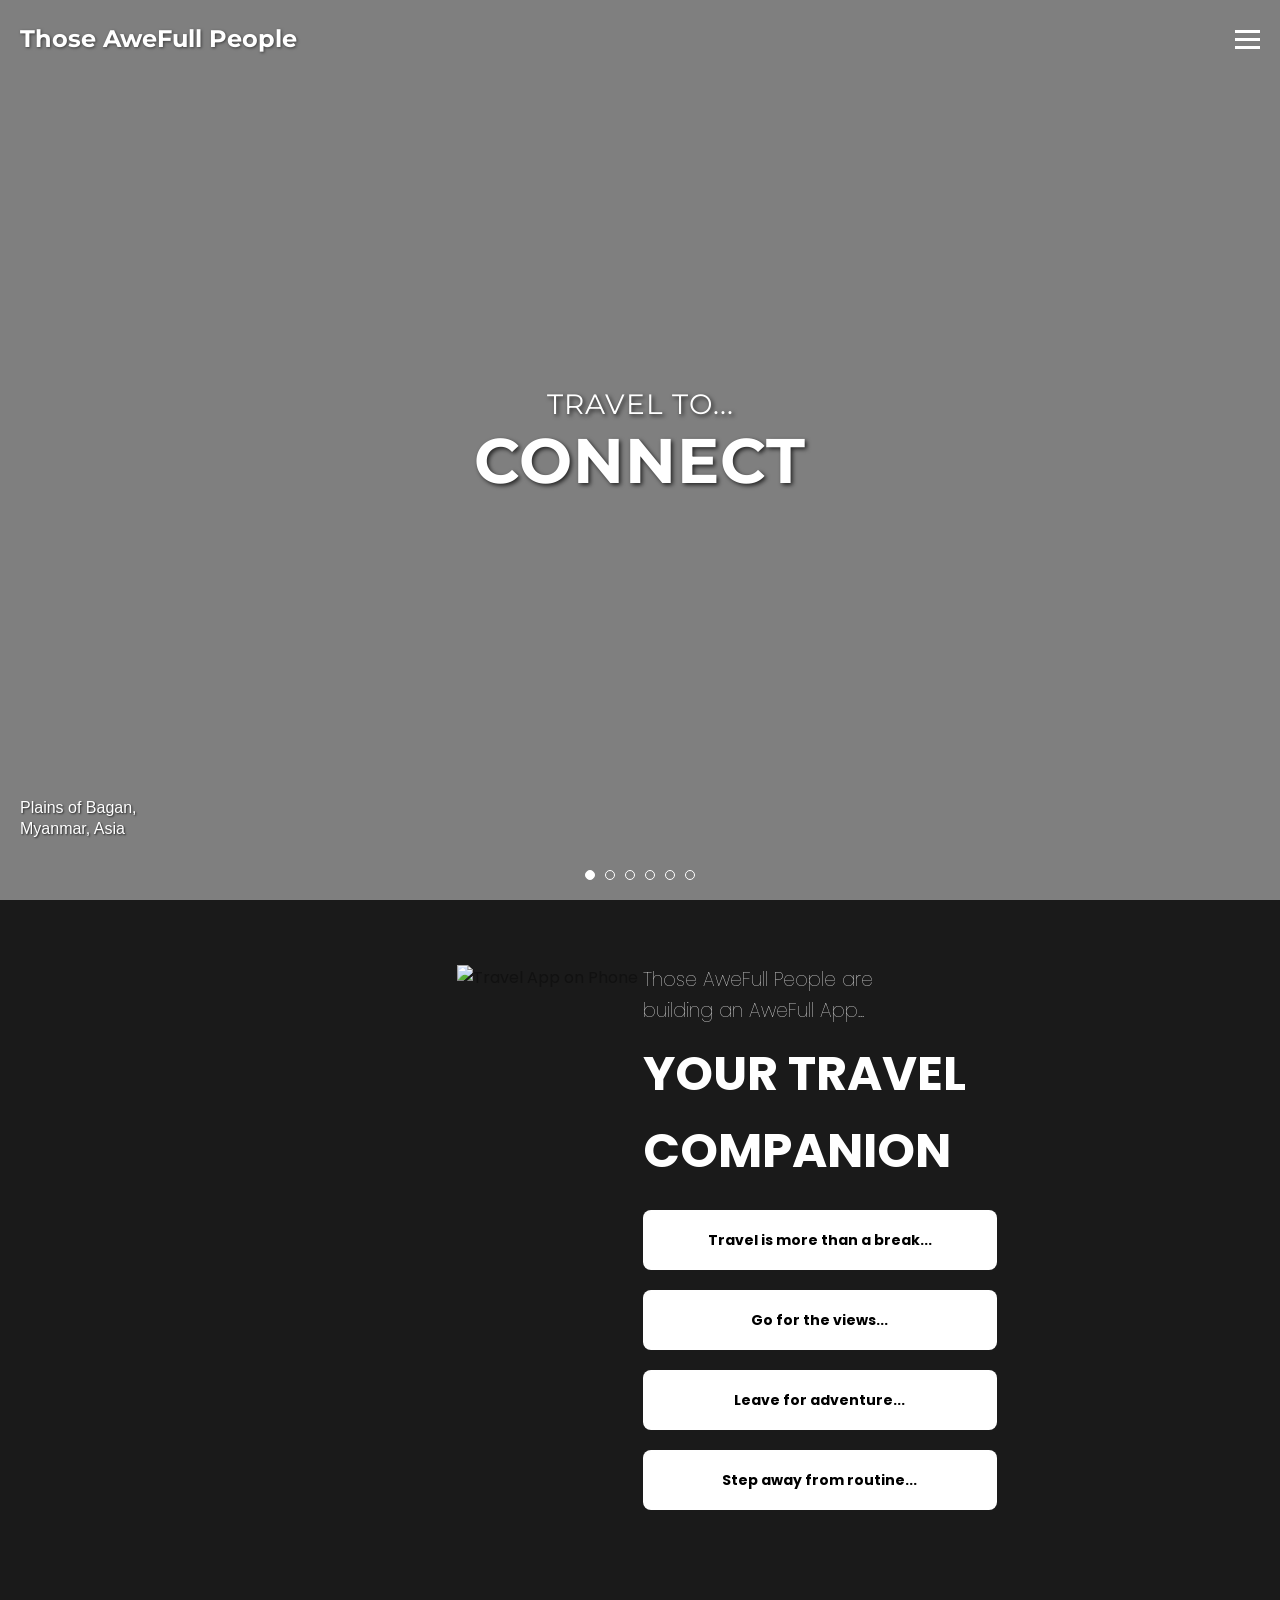
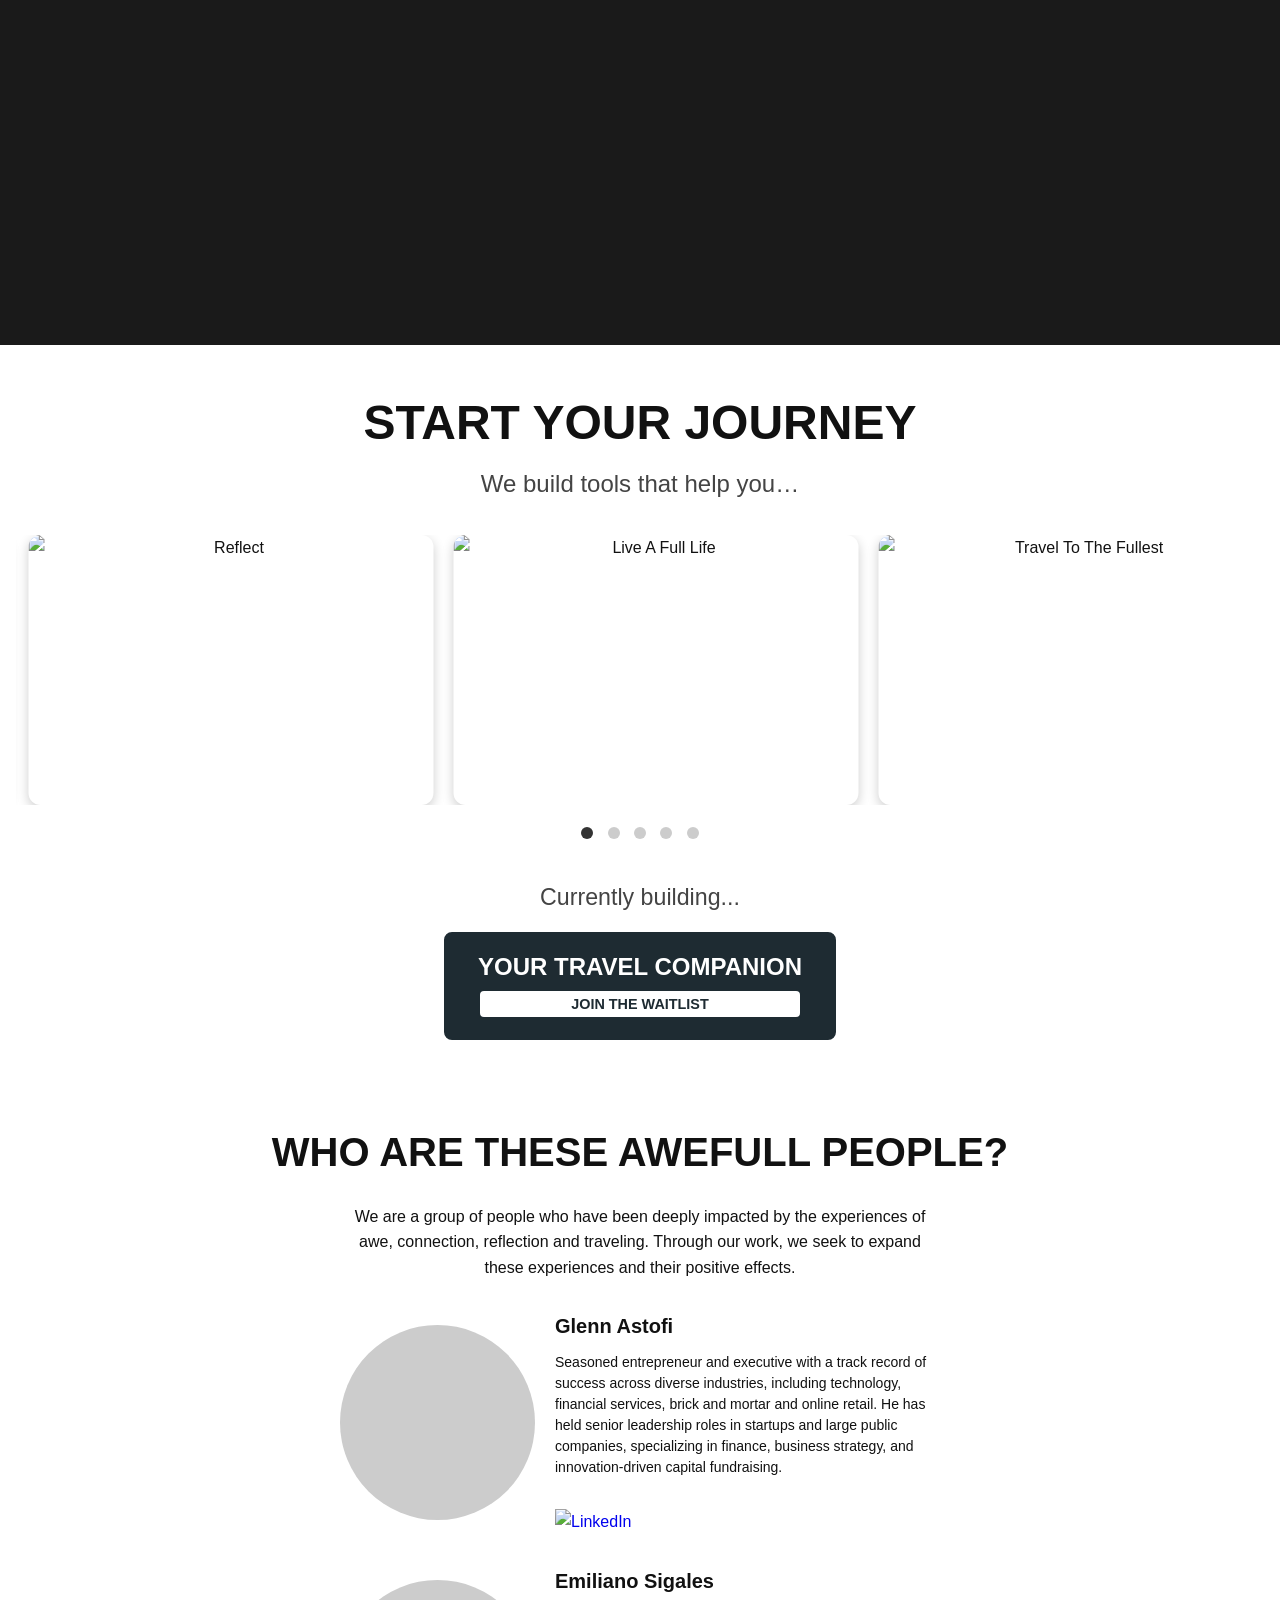
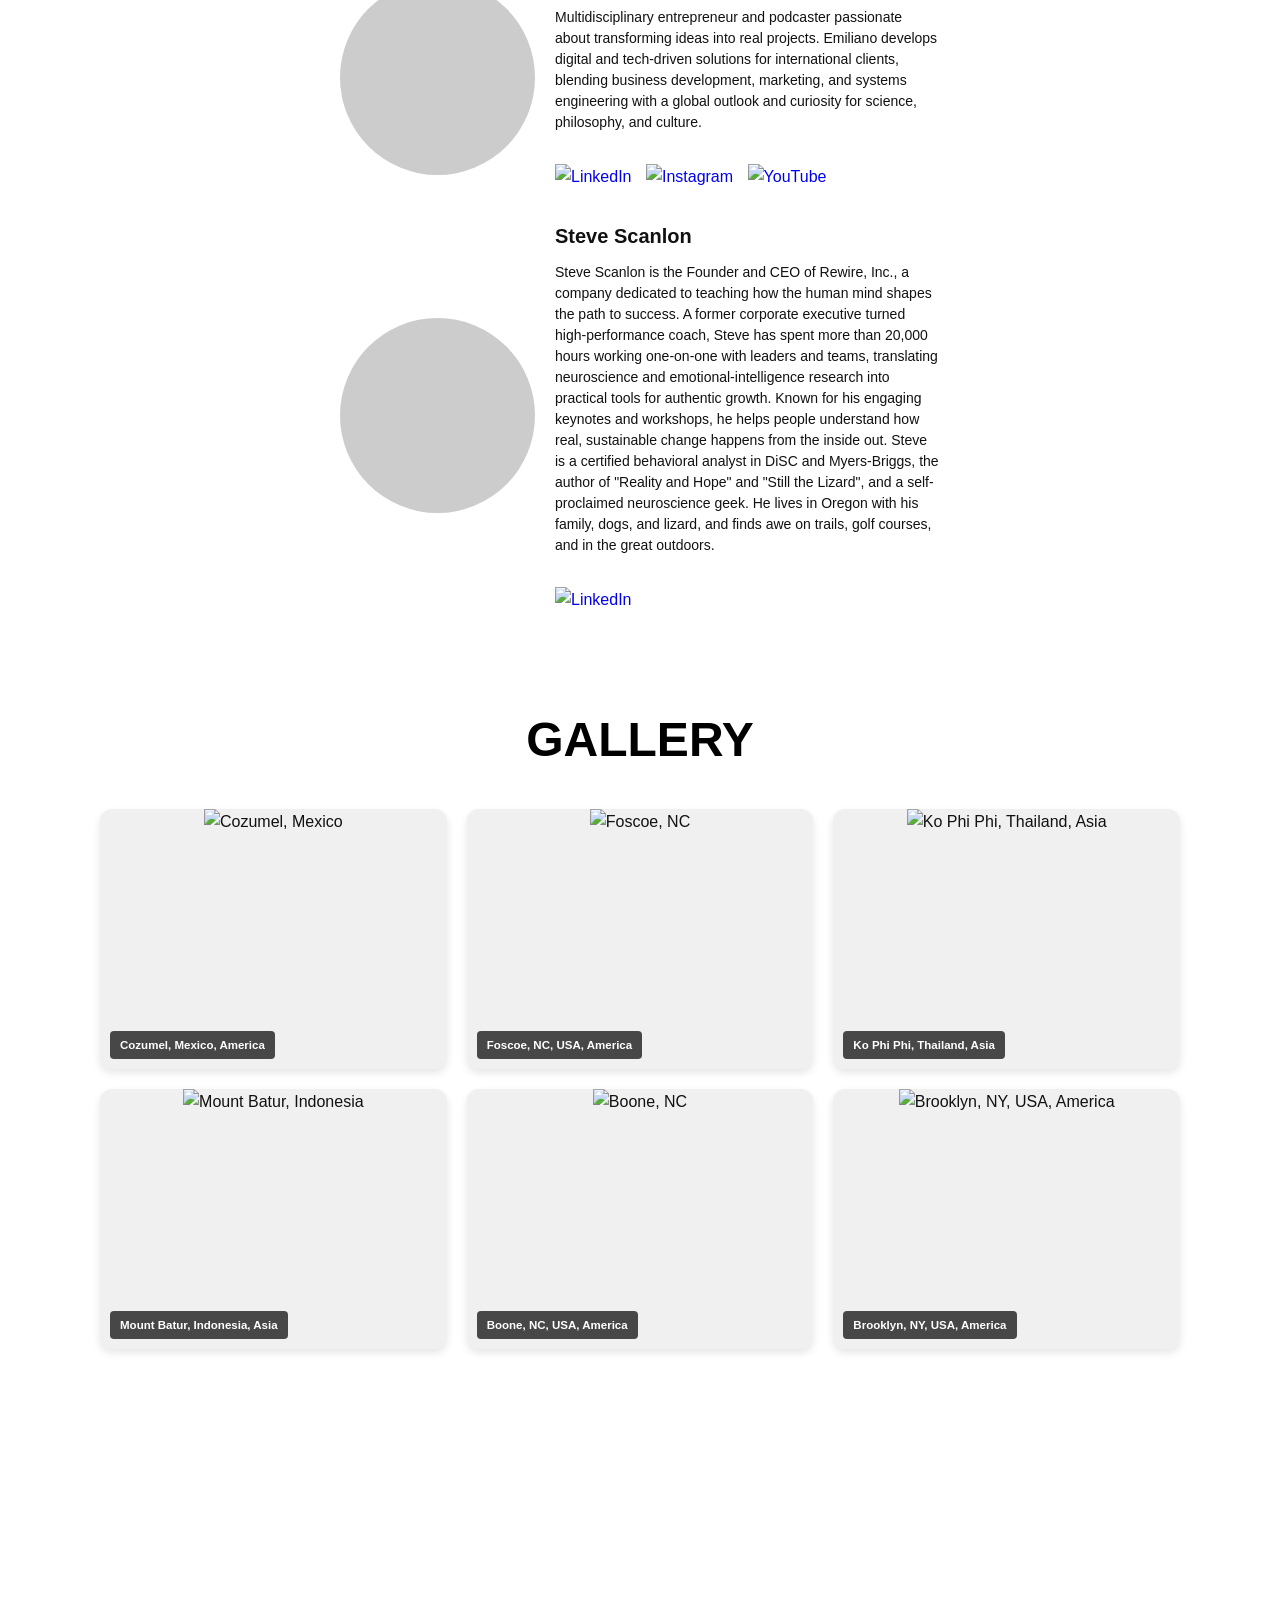
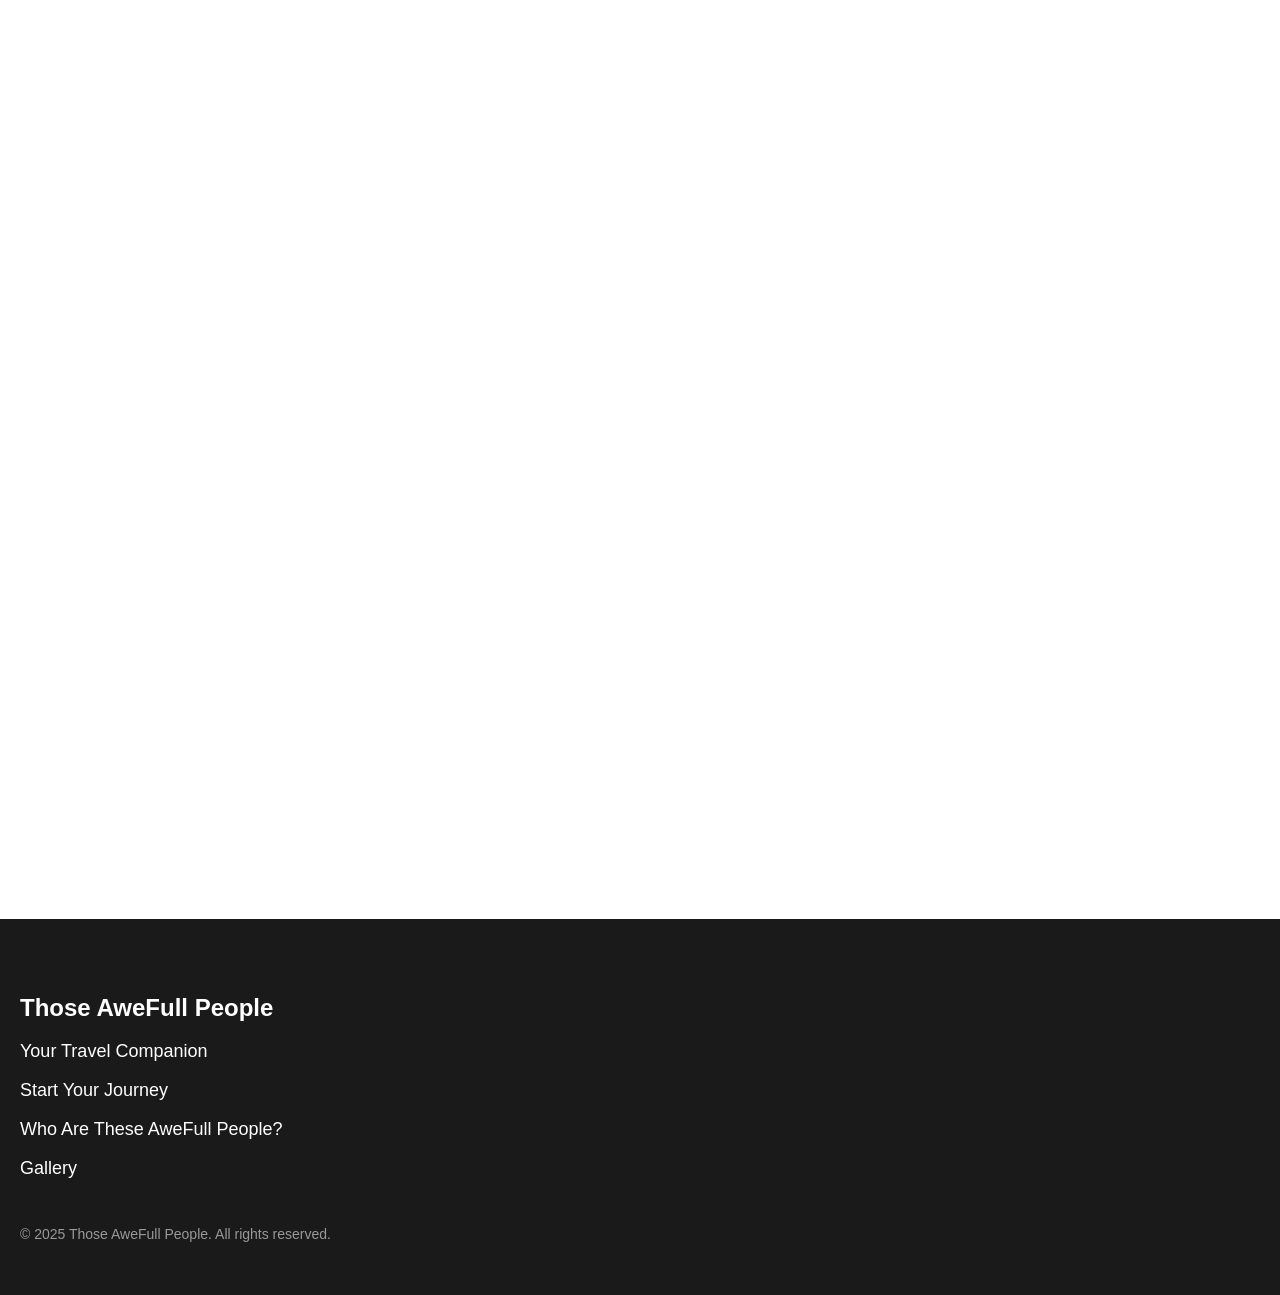
==== index.html @ 40f99c54 "Update index.html" ====
<!DOCTYPE html>
<html lang="en">
<head>
    <meta charset="UTF-8">
    <meta name="viewport" content="width=device-width, initial-scale=1.0">
    <title>Those AweFull People</title>
    <link href="https://fonts.googleapis.com/css2?family=Montserrat:wght@400;600;700&display=swap" rel="stylesheet">
    <link href="https://fonts.googleapis.com/css2?family=Poppins:wght@400;700&display=swap" rel="stylesheet">
    <style>
        /* ===== GENERAL STYLES ===== */
        * {
            margin: 0;
            padding: 0;
            box-sizing: border-box;
        }
        body {
            font-family: 'Montserrat', sans-serif;
            color: #333;
            line-height: 1.6;
        }
        /* Smooth scrolling for navigation */
        html {
            scroll-behavior: smooth;
        }
        /* ===== HEADER SECTION STYLES ===== */
        .hero-section {
            position: relative;
            height: 100vh;
            color: white;
            overflow: hidden;
            z-index: 0;
        }
        .hero-section::before {
            content: '';
            position: absolute;
            top: 0;
            left: 0;
            width: 100%;
            height: 100%;
            background: rgba(0, 0, 0, 0.5);
            z-index: 0;
        }
        .slider {
            position: absolute;
            top: 0;
            left: 0;
            width: 600%; /* 6 images */
            height: 100%;
            display: flex;
            transition: transform 0.5s ease; /* Reduced transition time for better swipe feel */
            z-index: -1;
        }
        .slide {
            width: 16.666%; /* Each image takes 1/6 of the slider width */
            height: 100%;
            background-size: cover;
            background-position: center;
        }
        /* Navigation Bar */
        .navbar {
            display: flex;
            justify-content: space-between;
            align-items: center;
            padding: 20px;
            position: relative;
            z-index: 1;
        }
        .logo {
            font-size: 1.5rem;
            font-weight: 700;
            text-shadow: 1px 1px 3px rgba(0, 0, 0, 0.5);
            font-family: 'Montserrat', sans-serif;
        }
        .hamburger {
            cursor: pointer;
            display: flex;
            flex-direction: column;
            gap: 5px;
        }
        .hamburger span {
            width: 25px;
            height: 3px;
            background-color: white;
            transition: all 0.3s ease;
        }
        .hamburger.active span:nth-child(1) {
            transform: translateY(8px) rotate(45deg);
        }
        .hamburger.active span:nth-child(2) {
            opacity: 0;
        }
        .hamburger.active span:nth-child(3) {
            transform: translateY(-8px) rotate(-45deg);
        }
        /* Mobile Menu */
        .mobile-menu {
            position: fixed;
            top: 0;
            right: -100%;
            width: 70%;
            height: 100vh;
            background-color: rgba(26, 26, 26, 0.95);
            backdrop-filter: blur(10px);
            z-index: 100;
            transition: right 0.3s ease;
            padding: 80px 20px 20px;
        }
        /* Desktop Menu */
        @media (min-width: 769px) {
            .mobile-menu {
                width: 30%;
            }
        }
        .mobile-menu.active {
            right: 0;
        }
        .mobile-menu a {
            display: block;
            color: white;
            text-decoration: none;
            font-size: 1.2rem;
            padding: 15px 0;
            border-bottom: 1px solid rgba(255, 255, 255, 0.1);
        }
        .mobile-menu a.brand {
            font-size: 1.5rem;
            font-weight: 700;
            margin-top: 20px;
            border-bottom: none;
        }
        /* Close Button */
        .close-menu {
            position: absolute;
            top: 20px;
            right: 20px;
            color: white;
            font-size: 2rem;
            cursor: pointer;
            width: 30px;
            height: 30px;
            display: flex;
            align-items: center;
            justify-content: center;
        }
        /* Hero Content */
        .hero-content {
            position: absolute;
            top: 45%; /* Moved up from 50% */
            left: 50%;
            transform: translate(-50%, -50%);
            text-align: center;
            z-index: 1;
            width: 100%;
        }
        .hero-content h1 {
            font-size: 1.76rem; /* Reduced by 20% from 2.2rem */
            font-weight: 400; /* Changed from 700 to 400 (not bold) */
            letter-spacing: 1px;
            text-shadow: 2px 2px 4px rgba(0, 0, 0, 0.7);
            margin: 0; /* Reduced margin */
            line-height: 1.2; /* Reduced line height */
            text-transform: uppercase;
            font-family: 'Montserrat', sans-serif;
        }
        .hero-content .sub-text {
            font-size: 3.911rem; /* Reduced by 20% from 4.889rem */
            font-weight: 700;
            letter-spacing: 1px;
            text-shadow: 2px 2px 4px rgba(0, 0, 0, 0.7);
            margin: 5px 0 0 0; /* Reduced top margin and removed bottom margin */
            line-height: 1.2; /* Reduced line height */
            text-transform: uppercase;
            font-family: 'Montserrat', sans-serif;
            opacity: 0;
            position: absolute;
            top: 45%;
            left: 50%;
            transform: translate(-50%, 20%); /* Adjusted position */
            width: 100%;
            transition: opacity 1s ease;
            word-break: break-word;
        }
        .hero-content .sub-text.active {
            opacity: 1;
        }
        /* Location Text */
        .location-text {
            position: absolute;
            bottom: 60px; /* Above the dots */
            left: 20px;
            font-size: 1rem;
            font-weight: 400;
            color: white;
            text-shadow: 1px 1px 2px rgba(0, 0, 0, 0.7);
            opacity: 0;
            transition: opacity 1s ease;
            text-align: left;
            line-height: 1.3;
            z-index: 2;
        }
        .location-text.active {
            opacity: 1;
        }
        /* Carousel Dots */
        .carousel-dots {
            position: absolute;
            bottom: 20px;
            left: 50%;
            transform: translateX(-50%);
            display: flex;
            gap: 10px;
            z-index: 1;
        }
        .dot {
            width: 10px;
            height: 10px;
            border-radius: 50%;
            border: 1px solid white;
            background: transparent;
            cursor: pointer;
        }
        .dot.active {
            background: white;
        }
        /* ===== TRAVEL APP SECTION STYLES ===== */
        .travel-app-section {
            background-color: #1A1A1A;
            padding: 65px 20px; /* 1.3x padding */
            min-height: 80vh;
            display: flex;
            align-items: center;
            justify-content: center;
            font-family: 'Poppins', sans-serif;
        }
        .app-container {
            width: 100%;
            display: flex;
            justify-content: center;
        }
        .main-element {
            display: flex;
            align-items: flex-start;
            justify-content: center;
            gap: 5px; /* 5px gap between text and image */
            max-width: 1200px;
            width: 100%;
            padding: 0 40px; /* Lateral padding from screen edges */
        }
        .image-content {
            flex: 1;
            display: flex;
            justify-content: flex-end; /* Align image to the right within its container */
        }
        .text-content {
            flex: 1;
            color: white;
        }
        .text-content h2 {
            font-size: 3rem;
            font-weight: 700;
            text-transform: uppercase;
            margin-bottom: 20px;
            text-align: left;
        }
        .app-description {
            font-size: 1.25rem;
            max-width: 400px;
            margin-bottom: 30px;
            display: flex;
            flex-direction: column;
            gap: 10px;
        }
        .bold-line {
            font-weight: bold;
            display: block;
        }
        .italic-line {
            font-style: italic;
            display: block;
        }
        .feature-buttons {
            display: grid;
            grid-template-columns: repeat(1, 1fr);
            gap: 20px;
            margin-bottom: 44px; /* 2.2x spacing */
            max-width: fit-content;
        }
        .feature-button {
            position: relative;
            background-color: white;
            color: black;
            border-radius: 8px;
            padding: 12px 15px;
            font-size: 0.875rem;
            font-weight: 700;
            /* Changed from text-transform: uppercase */
            cursor: pointer;
            border: none;
            /* Slower, smoother transition for all properties */
            transition: all 0.4s ease;
            white-space: nowrap;
            overflow: hidden;
            text-overflow: ellipsis;
            min-width: 354px; /* Increased by 1.3x from 272px */
            min-height: 60px; /* 1.2x taller (50px * 1.2) */
            max-width: 354px; /* Fixed width */
            max-height: 60px; /* Fixed height */
            display: flex;
            align-items: center;
            justify-content: center;
            text-align: center;
        }
        .feature-button-content {
            transition: opacity 0.4s ease; /* Match button transition */
            display: flex;
            align-items: center;
            justify-content: center;
            width: 100%;
            height: 100%;
        }
        /* Hover state: Button changes color and text only */
        .feature-button:hover {
            background-color: black;
            color: white;
            border: 1px solid white;
            font-weight: 400;
            width: 354px; /* Fixed width */
            height: 60px; /* Fixed height */
            padding: 12px 15px; /* Keep original padding */
            font-size: 0.875rem;
            white-space: nowrap;
            overflow: hidden;
            text-overflow: ellipsis;
        }
        .feature-button:hover .feature-button-content {
            opacity: 0;
        }
        .feature-button-hover-content {
            position: absolute;
            top: 50%;
            left: 50%;
            transform: translate(-50%, -50%);
            opacity: 0;
            /* Enhanced transition for delayed fade-in effect with 0.2s delay */
            transition: opacity 0.4s ease 0.2s; /* 0.2 second delay for fade-in */
            text-align: center;
            /* Minimal padding to utilize full button width */
            padding: 8px 6px; /* Reduced from 5px 2px for better text distribution */
            color: white;
            font-weight: 400;
            /* Optimized font size for better readability */
            font-size: 0.85rem;
            max-width: 96%; /* Increased from 98% to use nearly full width */
            width: 96%; /* Set explicit width to ensure full utilization */
            word-wrap: break-word;
            /* Tighter line height */
            line-height: 1.3; /* Slightly increased from 1.2 for better readability */
        }
        .feature-button:hover .feature-button-hover-content {
            opacity: 1;
        }
        /* Reset hover content when not hovering */
        .feature-button:not(:hover) .feature-button-hover-content {
            /* Immediate reset when not hovering */
            transition: opacity 0s ease 0s;
            opacity: 0;
        }
        /* Sentence case transformation for hover text */
        .feature-button-hover-content {
            text-transform: lowercase;
        }
        .feature-button-hover-content::first-letter {
             text-transform: uppercase;
        }
        .coming-soon {
            font-size: 1rem;
            font-style: italic;
            color: white;
            text-align: left;
        }
        .phone-graphic {
            max-width: 486px; /* 1.35x bigger (360px * 1.35) */
            transform: none;
            box-shadow: none;
            animation: none;
            opacity: 0;
            transform: translateY(20px);
            transition: opacity 0.6s ease, transform 0.6s ease;
        }
        .phone-graphic.visible {
            opacity: 1;
            transform: translateY(0);
        }
        .fade-element {
            opacity: 0;
            transform: translateY(20px);
            transition: opacity 0.6s ease, transform 0.6s ease;
        }
        .fade-element.visible {
            opacity: 1;
            transform: translateY(0);
        }
        /* ===== START YOUR JOURNEY SECTION STYLES ===== */
        body {
            margin: 0;
            font-family: Arial, Helvetica, sans-serif;
            background: #fff;
            color: #111;
            text-align: center;
            overflow-x: hidden;
        }
        /* Section container */
        .hero {
            padding: 2.5rem 1rem;
        }
        .hero h1 {
            font-size: 3rem;
            font-weight: bolder;
            margin-bottom: 0.2rem;
        }
        .hero p {
            font-size: 1.5rem;
            color: #444;
            margin-bottom: 2rem;
        }
        /* Carousel wrapper */
        .carousel-wrapper {
            position: relative;
            width: 100%;
            overflow: hidden;
        }
        /* Carousel container */
        .carousel {
            display: flex;
            transition: transform 0.5s ease-in-out;
        }
        .card {
            position: relative;
            width: 405px;   /* 1.35x original */
            height: 270px;  /* 1.35x original */
            flex-shrink: 0;
            margin: 0 10px;
            border-radius: 12px;
            overflow: hidden;
            box-shadow: 0 4px 12px rgba(0,0,0,0.2);
            cursor: pointer;
            transition: transform 0.3s ease;
        }
        .card:hover {
            transform: scale(1.05);
            z-index: 10;
        }
        .card img {
            width: 100%;
            height: 100%;
            object-fit: cover;
            display: block;
            transition: transform 0.3s ease;
        }
        .card:hover img {
            transform: scale(1.05);
        }
        .card .overlay {
            position: absolute;
            top: 0;
            left: 0;
            width: 100%;
            height: 100%;
            display: flex;
            align-items: flex-start;
            justify-content: center;
            text-align: center;
            padding: 1rem;
            background: rgba(0, 0, 0, 0);
            color: #fff;
            font-size: 1.5rem;
            font-weight: bold;
            max-width: 90%;
            max-height: 90%;
            word-wrap: break-word;
            white-space: normal;
            overflow: hidden;
            text-overflow: ellipsis;
        }
        /* Pagination dots */
        .pagination {
            margin: 1rem 0;
        }
        .dot-pagination {
            display: inline-block;
            width: 12px;
            height: 12px;
            margin: 0 5px;
            border-radius: 50%;
            background: #ccc;
            cursor: pointer;
        }
        .dot-pagination.active {
            background: #333;
        }
        /* CTA section */
        .cta {
            margin-top: 2rem;
        }
        .cta p {
            font-size: 1.45rem;
            margin-bottom: 1rem;
        }
        .main-btn {
            background: #1e2b32;
            color: #fff;
            font-size: 1.5rem;
            font-weight: bold;
            padding: 1.2rem 2rem;
            border: none;
            border-radius: 8px;
            cursor: pointer;
            position: relative;
            transition: all 0.3s ease;
            /* NEW: Border styling for the main button container */
            border: 2px solid #1e2b32;
        }
        .sub-btn {
            display: block;
            margin-top: 0.5rem;
            font-size: 0.9rem;
            font-weight: bold;
            background: #fff;
            color: #1e2b32;
            padding: 0.3rem 0.01rem;
            border-radius: 6px;
            border: 2px solid #1e2b32;
            transition: all 0.3s ease;
        }
        /* NEW: Hover effect for the main button container */
        .main-btn:hover {
            background: #fff;
            color: #1e2b32;
            border-color: #1e2b32;
        }
        /* NEW: Hover effect for the sub button */
        .main-btn:hover .sub-btn {
            background: #1e2b32;
            color: #fff;
            border-color: #1e2b32;
        }
        /* Modal (fullscreen view) */
        .modal {
            position: fixed;
            top: 0; left: 0;
            width: 100%; height: 100%;
            background: rgba(0,0,0,0.9);
            display: none;
            justify-content: center;
            align-items: center;
            z-index: 1000;
        }
        .modal-content {
            position: relative;
            max-width: 90%;
            max-height: 90%;
            display: flex;
            flex-direction: column;
            align-items: center;
        }
        .modal-content img {
            max-width: 100%;
            max-height: 70vh;
            display: block;
            border-radius: 12px;
            margin: 0 20px;
        }
        .close-btn {
            position: absolute;
            top: -40px;
            right: 0;
            font-size: 30px;
            color: white;
            cursor: pointer;
            background: none;
            border: none;
        }
        /* Navigation arrows - NEW POSITIONING */
        .lightbox-arrow {
            position: absolute;
            top: 50%;
            transform: translateY(-50%);
            font-size: 2rem;
            color: white;
            cursor: pointer;
            background: rgba(0,0,0,0);
            width: 50px;
            height: 50px;
            border-radius: 50%;
            display: flex;
            align-items: center;
            justify-content: center;
            z-index: 1;
            border: 2px solid white;
            transition: background-color 0.3s ease;
            /* NEW: Ensure arrows don't overlap image */
            margin: 0 10px;
        }
        .lightbox-arrow:hover {
            background-color: rgba(255, 255, 255, 0.2);
        }
        .lightbox-arrow.left {
            left: 0;
        }
        .lightbox-arrow.right {
            right: 0;
        }
        /* Lightbox CTA button */
        .lightbox-cta-button {
            position: absolute;
            bottom: 20px;
            left: 50%;
            transform: translateX(-50%);
            background-color: white;
            color: black;
            border: none;
            border-radius: 4px;
            padding: 8px 16px;
            font-size: 0.9rem;
            font-weight: 600;
            cursor: pointer;
            z-index: 1;
            transition: all 0.3s ease;
            /* NEW: Prevent text wrapping and ensure single line */
            white-space: nowrap;
            overflow: hidden;
            text-overflow: ellipsis;
            /* NEW: Allow button to shrink but maintain aspect ratio */
            min-width: 200px;
            display: flex;
            align-items: center;
            justify-content: center;
            /* NEW: Ensure consistent spacing */
            margin: 0 10px;
        }
        .lightbox-cta-button:hover {
            background-color: black;
            color: white;
            transform: translateX(-50%) scale(1.05);
        }
        /* NEW: Responsive adjustments */
        @media (max-width: 768px) {
            .modal-content img {
                max-height: 60vh;
                margin: 0 10px;
            }
            .lightbox-arrow {
                width: 40px;
                height: 40px;
                font-size: 1.5rem;
                margin: 0 5px;
            }
            .lightbox-cta-button {
                padding: 6px 12px;
                font-size: 0.8rem;
                min-width: 150px;
            }
            .close-btn {
                top: -30px;
                font-size: 24px;
            }
        }
        @media (max-width: 480px) {
            .modal-content img {
                max-height: 50vh;
                margin: 0 5px;
            }
            .lightbox-arrow {
                width: 30px;
                height: 30px;
                font-size: 1.2rem;
                margin: 0 3px;
            }
            .lightbox-cta-button {
                padding: 4px 10px;
                font-size: 0.7rem;
                min-width: 120px;
            }
            .close-btn {
                top: -25px;
                font-size: 20px;
            }
        }
        @media (max-width: 320px) {
            .modal-content img {
                max-height: 40vh;
                margin: 0 3px;
            }
            .lightbox-arrow {
                width: 25px;
                height: 25px;
                font-size: 1rem;
                margin: 0 2px;
            }
            .lightbox-cta-button {
                padding: 3px 8px;
                font-size: 0.6rem;
                min-width: 100px;
            }
        }
        /* NEW: Main fix for preventing overlap */
        @media (max-width: 1200px) {
            .modal-content {
                max-width: calc(100% - 100px); /* Reserve space for arrows */
            }
            .modal-content img {
                max-width: calc(100% - 100px); /* Reserve space for arrows */
            }
        }
        @media (max-width: 900px) {
            .modal-content {
                max-width: calc(100% - 80px); /* Reserve space for arrows */
            }
            .modal-content img {
                max-width: calc(100% - 80px); /* Reserve space for arrows */
            }
        }
        @media (max-width: 600px) {
            .modal-content {
                max-width: calc(100% - 60px); /* Reserve space for arrows */
            }
            .modal-content img {
                max-width: calc(100% - 60px); /* Reserve space for arrows */
            }
        }
        @media (max-width: 400px) {
            .modal-content {
                max-width: calc(100% - 40px); /* Reserve space for arrows */
            }
            .modal-content img {
                max-width: calc(100% - 40px); /* Reserve space for arrows */
            }
        }
        @media (max-width: 768px) {
            .card {
                width: 90%;
                height: auto;
            }
        }
        /* ===== WHO WE ARE SECTION STYLES ===== */
        .who-we-are-section {
            padding: 40px 20px;
            text-align: center;
            background-color: #fff;
        }
        .who-we-are-section h2 {
            font-size: 2.5rem; /* Smaller than before */
            font-weight: 700;
            text-transform: uppercase;
            margin-bottom: 20px;
        }
        .who-we-are-section p {
            font-size: 1rem;
            margin-bottom: 30px;
            max-width: 600px;
            margin-left: auto;
            margin-right: auto;
        }
        .team {
            display: flex;
            flex-direction: column;
            gap: 30px;
        }
        .team-member {
            display: flex;
            align-items: center;
            max-width: 600px;
            margin: 0 auto;
            text-align: left;
            opacity: 0;
            transform: translateY(20px);
            transition: opacity 0.6s ease, transform 0.6s ease;
        }
        .team-member.visible {
            opacity: 1;
            transform: translateY(0);
        }
        .profile-img {
            width: 195px; /* 1.3x bigger */
            height: 195px;
            border-radius: 50%;
            background-color: #ccc;
            margin-right: 20px;
            flex-shrink: 0;
            background-size: cover;
            background-position: center;
        }
        .team-member h3 {
            font-size: 1.25rem;
            font-weight: 700;
            margin-bottom: 10px;
            opacity: 0;
            transform: translateY(20px);
            transition: opacity 0.6s ease, transform 0.6s ease;
        }
        .team-member h3.visible {
            opacity: 1;
            transform: translateY(0);
        }
        .team-member p {
            font-size: 0.875rem;
            line-height: 1.5;
        }
        .social-icons {
            margin-top: 10px;
            opacity: 0;
            transform: translateY(20px);
            transition: opacity 0.6s ease, transform 0.6s ease;
        }
        .social-icons.visible {
            opacity: 1;
            transform: translateY(0);
        }
        .social-icons img {
            vertical-align: middle;
            margin-right: 10px;
        }
        .social-icons .linkedin-img,
        .social-icons .instagram-img {
            width: 24px;
            height: 24px;
        }
        .social-icons .youtube-img {
            width: 40px;
            height: auto;
        }
        .social-icons a {
            text-decoration: none;
        }
        /* ===== GALLERY SECTION STYLES ===== */
        .gallery-section {
            background-color: #FFFFFF;
            padding: 50px 20px;
            max-width: 1200px;
            margin: 0 auto;
        }
        .gallery-header h1 {
            font-size: 48px;
            font-weight: 700;
            text-transform: uppercase;
            text-align: center;
            margin-bottom: 20px;
            color: black;
            opacity: 0;
            transform: translateY(20px);
            transition: opacity 0.6s ease, transform 0.6s ease;
        }
        .gallery-header h1.visible {
            opacity: 1;
            transform: translateY(0);
        }
        .gallery-grid {
            display: grid;
            grid-template-columns: repeat(3, 1fr); /* 3 columns */
            gap: 20px;
            margin-top: 30px;
            padding: 0 40px; /* Increased padding on sides */
        }
        .gallery-item {
            border-radius: 12px;
            overflow: hidden;
            box-shadow: 0 4px 8px rgba(0, 0, 0, 0.1);
            aspect-ratio: 4/3;
            background-color: #f0f0f0;
            position: relative;
            cursor: pointer;
            opacity: 0;
            transform: translateY(20px);
            transition: opacity 0.6s ease, transform 0.6s ease;
        }
        .gallery-item.visible {
            opacity: 1;
            transform: translateY(0);
        }
        .gallery-item img {
            width: 100%;
            height: 100%;
            object-fit: cover;
            transition: transform 0.3s ease;
        }
        .gallery-item:hover img {
            transform: scale(1.05);
        }
        .gallery-item .location-tag {
            position: absolute;
            bottom: 10px;
            left: 10px;
            background: rgba(0, 0, 0, 0.7);
            color: white;
            padding: 5px 10px;
            border-radius: 4px;
            font-size: 0.72rem; /* 0.9x smaller (0.8rem * 0.9) */
            font-weight: 600;
        }
        /* ===== LIGHTBOX MODAL ===== */
        .lightbox-modal {
            display: none;
            position: fixed;
            top: 0;
            left: 0;
            width: 100%;
            height: 100%;
            background: rgba(0, 0, 0, 0.9);
            z-index: 1000;
            align-items: center;
            justify-content: center;
        }
        .lightbox-content {
            position: relative;
            max-width: 90%;
            max-height: 90%;
        }
        .lightbox-content img {
            max-width: 100%;
            max-height: 80vh;
            display: block;
        }
        .close-lightbox {
            position: absolute;
            top: -40px;
            right: 0;
            color: white;
            font-size: 30px;
            cursor: pointer;
            background: none;
            border: none;
        }
        /* Lightbox location text */
        .lightbox-location {
            position: absolute;
            bottom: 20px;
            left: 20px;
            background: rgba(0, 0, 0, 0.7);
            color: white;
            padding: 8px 12px;
            border-radius: 4px;
            font-size: 0.8rem; /* 0.8x smaller (1rem * 0.8) */
            font-weight: 600;
            max-width: 80%;
        }
        /* ===== STICKY HEADER ===== */
        .sticky-header {
            position: fixed;
            top: -80px; /* Hidden by default */
            left: 0;
            width: 100%;
            background-color: #1A1A1A;
            padding: 15px 20px;
            display: flex;
            justify-content: center; /* Center the logo */
            align-items: center;
            z-index: 999;
            transition: top 0.3s ease;
        }
        .sticky-header .logo {
            font-size: 1.2rem;
            color: white;
            text-decoration: none;
        }
        /* ===== FOOTER SECTION STYLES ===== */
        .site-footer {
            background-color: #1A1A1A;
            padding: 50px 20px;
            width: 100%;
            display: flex;
            flex-direction: column;
            align-items: flex-start;
        }
        .footer-nav {
            text-align: left;
            margin-bottom: 30px;
        }
        .footer-nav a {
            font-size: 18px;
            color: #FFFFFF;
            text-decoration: none;
            display: block;
            margin: 10px 0;
            transition: color 0.3s ease;
        }
        .footer-nav a:hover {
            color: #B0B0B0;
        }
        .footer-nav a.brand {
            font-size: 24px;
            font-weight: 700;
            margin-top: 20px;
        }
        .copyright {
            font-size: 14px;
            color: #999999;
            text-align: left;
        }
        /* ===== RESPONSIVE DESIGN ===== */
        @media (max-width: 768px) {
            /* Header responsive */
            .hero-content h1 {
                font-size: 1.456rem; /* Reduced by 20% */
            }
            .hero-content .sub-text {
                font-size: 3.2rem; /* Reduced by 20% */
                transform: translate(-50%, 30%);
            }
            .logo {
                font-size: 1.2rem;
            }
            /* Who We Are responsive */
            .team {
                flex-direction: column;
            }
            .team-member {
                margin: 0 10px;
            }
            /* Travel App responsive - MOBILE LAYOUT */
            .travel-app-section {
                padding: 39px 20px; /* 1.3x padding */
            }
            .app-container {
                flex-direction: column;
                align-items: center; /* Center vertically */
            }
            .main-element {
                flex-direction: column;
                align-items: center;
                gap: 20px;
                padding: 0 20px;
            }
            .text-content {
                max-width: 100%;
                display: flex;
                flex-direction: column;
                align-items: center; /* Center horizontally */
                text-align: center; /* Center text */
                order: 3; /* Move text content below image */
            }
            .text-content h2 {
                text-align: center;
                order: -1; /* Move title to the top */
            }
            .app-description {
                margin-left: 0;
                max-width: 100%;
                text-align: center;
                font-size: 1rem; /* 80% of 1.25rem */
            }
            .mobile-line-break {
                display: block;
            }
            .feature-buttons {
                grid-template-columns: 1fr;
                margin-left: 0;
                max-width: 100%;
                justify-content: center; /* Center buttons grid */
                order: 2; /* Move buttons below title */
                margin-bottom: 26.4px; /* 2.2x spacing */
            }
            .app-description {
                order: 3; /* Move text below buttons */
            }
            .coming-soon {
                text-align: center;
                order: 4; /* Move "coming soon" to the bottom */
            }
            .feature-button {
                width: 100%;
                min-width: auto;
                justify-content: center; /* Center button content */
                /* Adjust hover state for mobile */
                min-width: 354px;
                min-height: 70px;
            }
            .feature-button:hover {
                min-width: 354px; /* Maintain expansion on hover */
                min-height: 70px;
                 /* Mobile padding for hover content - minimal padding for full utilization */
                padding: 15px 4px; /* Consistent with desktop for full width usage */
            }
            /* Mobile padding for hover text with minimal side padding */
            .feature-button-hover-content {
                padding: 10px 6px; /* Minimal side padding for maximum text space */
                font-size: 0.9rem; /* Slightly larger font for mobile readability */
                width: 94%; /* Use nearly full width on mobile */
                max-width: 94%;
            }
            .image-content {
                margin-left: 0;
                margin-top: 30px;
                max-width: 100%;
                justify-content: center;
                order: 1; /* Move image below title */
            }
            .phone-graphic {
                transform: none;
                max-width: 240px; /* 1.2x bigger for mobile */
            }
            /* Gallery responsive */
            .gallery-section {
                padding: 30px 10px;
            }
            .gallery-header h1 {
                font-size: 36px;
            }
            .gallery-grid {
                grid-template-columns: repeat(2, 1fr); /* 2 columns on mobile */
                padding: 0 20px; /* Adjust padding for mobile */
            }
            .gallery-item .location-tag {
                font-size: 0.5256rem; /* 73% of 0.72rem */
            }
            /* Footer responsive */
            .site-footer {
                padding: 30px 10px;
                align-items: center; /* Center footer content */
            }
            .footer-nav {
                text-align: center; /* Center nav links */
            }
            .footer-nav a {
                font-size: 16px;
            }
            .footer-nav a.brand {
                font-size: 20px;
            }
            .copyright {
                font-size: 12px;
                text-align: center; /* Center copyright */
            }
            /* Center the app title on mobile */
            .app-title-sub {
                text-align: center;
            }
        }
        @media (max-width: 480px) {
            .hero-content h1 {
                font-size: 1.2rem; /* Reduced by 20% */
            }
            .hero-content .sub-text {
                font-size: 2.666rem; /* Reduced by 20% */
                transform: translate(-50%, 40%);
            }
            .who-we-are-section h2 {
                font-size: 2rem; /* 1.5x bigger */
            }
            .who-we-are-section p {
                font-size: 0.9rem;
            }
            .team-member h3 {
                font-size: 1rem;
            }
            .team-member p {
                font-size: 0.75rem;
            }
            .profile-img {
                width: 130px; /* 1.3x bigger */
                height: 130px;
            }
            .social-icons .linkedin-img,
            .social-icons .instagram-img {
                width: 20px;
                height: 20px;
            }
            .social-icons .youtube-img {
                width: 32px;
                height: auto;
            }
             /* Adjust feature buttons for very small screens */
            .feature-button {
                min-width: 354px;
                min-height: 60px;
                font-size: 0.8rem;
                padding: 10px 12px;
            }
            .feature-button:hover {
                min-width: 354px;
                min-height: 60px;
                padding: 12px 3px; /* Minimal side padding for maximum text utilization */
                font-size: 0.9rem;
            }
            .feature-button-hover-content {
                font-size: 0.82rem;
                padding: 8px 4px; /* Minimal padding for full text utilization */
                width: 92%; /* Use nearly full width */
                max-width: 92%;
            }
        }
        /* Specific styles for the two-line button */
        .two-line-button .feature-button-content {
            flex-direction: column;
            gap: 2px; /* Space between lines */
        }
        /* Travel App Title Styles */
        .app-title-main {
            font-size: 1.2rem; /* Half of 3rem */
            font-weight: lighter;
            margin-bottom: 10px;
            text-align: left;
        }
        .app-title-sub {
            font-size: 3rem;
            font-weight: 700;
            text-transform: uppercase;
            margin-bottom: 20px;
            text-align: left;
        }
        /* Lightbox navigation controls */
        .lightbox-navigation {
            position: absolute;
            bottom: 20px;
            left: 0;
            right: 0;
            display: flex;
            justify-content: center;
            align-items: center;
            gap: 10px;
            padding: 0 20px;
            z-index: 1;
        }
        .lightbox-arrow-navigation {
            width: 40px;
            height: 40px;
            background-color: transparent; /* Transparent background */
            border: 2px solid white; /* White border */
            border-radius: 50%;
            display: flex;
            align-items: center;
            justify-content: center;
            cursor: pointer;
            transition: background-color 0.3s ease;
            color: white; /* White arrows */
            font-size: 20px;
            font-weight: bold;
        }
        .lightbox-arrow-navigation:hover {
            background-color: rgba(255, 255, 255, 0.2);
        }
        .lightbox-counter {
            color: white;
            font-size: 1rem;
            font-weight: 600;
            background-color: rgba(0, 0, 0, 0.7);
            padding: 5px 10px;
            border-radius: 4px;
            min-width: 60px;
            text-align: center;
        }
        .lightbox-arrow-navigation.left {
            left: 20px;
        }
        .lightbox-arrow-navigation.right {
            right: 20px;
        }
        /* Fade elements for Start Your Journey section */
        .start-journey-section .fade-element {
            opacity: 0;
            transform: translateY(20px);
            transition: opacity 0.6s ease, transform 0.6s ease;
        }
        .start-journey-section .fade-element.visible {
            opacity: 1;
            transform: translateY(0);
        }
    </style>
    <style>
        @media (max-width: 768px) {
            .app-title-main,
            .app-title-sub {
                text-align: center;
                margin-left: auto;
                margin-right: auto;
            }
        }
    </style>
</head>
<body>
    <!-- ===== HEADER SECTION ===== -->
    <!-- Hero section with sliding background images and navigation -->
    <div class="hero-section" id="hero">
        <div class="slider" id="slider">
            <div class="slide" style="background-image: url('https://images.unsplash.com/photo-1605711217046-d3885ceb5fec?ixlib=rb-4.1.0&q=85&fm=jpg&crop=entropy&cs=srgb&w=4800'); background-size: cover; background-position: center; background-repeat: no-repeat;"></div>
            <div class="slide" style="background-image: url('https://images.unsplash.com/photo-1728223621746-a65fbaa283a3?q=80&w=3080&auto=format&fit=crop&ixlib=rb-4.1.0&ixid=M3wxMjA3fDB8MHxwaG90by1wYWdlfHx8fGVufDB8fHx8fA%3D%3D'); background-size: cover; background-position: center; background-repeat: no-repeat;"></div>
            <div class="slide" style="background-image: url('https://images.unsplash.com/photo-1642928614293-ba6ff94b4a75?q=80&w=2070&auto=format&fit=crop&ixlib=rb-4.1.0&ixid=M3wxMjA3fDB8MHxwaG90by1wYWdlfHx8fGVufDB8fHx8fA%3D%3D'); background-size: cover; background-position: center; background-repeat: no-repeat;"></div>
            <div class="slide" style="background-image: url('https://images.unsplash.com/photo-1717293520171-b1d8b5d5e3f2?q=80&w=1666&auto=format&fit=crop&ixlib=rb-4.1.0&ixid=M3wxMjA3fDB8MHxwaG90by1wYWdlfHx8fGVufDB8fHx8fA%3D%3D'); background-size: cover; background-position: center; background-repeat: no-repeat;"></div>
            <div class="slide" style="background-image: url('https://images.unsplash.com/photo-1662401420068-7876611f0ae9?q=80&w=2076&auto=format&fit=crop&ixlib=rb-4.1.0&ixid=M3wxMjA3fDB8MHxwaG90by1wYWdlfHx8fGVufDB8fHx8fA%3D%3D'); background-size: cover; background-position: center; background-repeat: no-repeat;"></div>
            <div class="slide" style="background-image: url('https://images.unsplash.com/photo-1610263941001-6826c40db61d?q=80&w=2070&auto=format&fit=crop&ixlib=rb-4.1.0&ixid=M3wxMjA3fDB8MHxwaG90by1wYWdlfHx8fGVufDB8fHx8fA%3D%3D'); background-size: cover; background-position: center; background-repeat: no-repeat;"></div>
        </div>
        <nav class="navbar">
            <h1 class="logo">Those AweFull People</h1>
            <div class="hamburger" id="hamburger">
                <span></span>
                <span></span>
                <span></span>
            </div>
        </nav>
        <div class="hero-content">
            <h1>TRAVEL TO...</h1>
            <div class="sub-text active">CONNECT</div>
            <div class="sub-text">REFLECT</div>
            <div class="sub-text">EMERGE YOUR<br>TRUE SELF</div>
        </div>
        <!-- Location Texts -->
        <div class="location-text active">Plains of Bagan,<br>Myanmar, Asia</div>
        <div class="location-text">Amboseli National Park,<br>Kenya, Africa</div>
        <div class="location-text">Antarctica</div>
        <div class="location-text">Great Barrier Reef,<br>Australia, Oceania</div>
        <div class="location-text">Alaska, USA,<br>America</div>
        <div class="location-text">Iceland,<br>Europe</div>
        <div class="carousel-dots">
            <span class="dot"></span>
            <span class="dot"></span>
            <span class="dot"></span>
            <span class="dot"></span>
            <span class="dot"></span>
            <span class="dot"></span>
        </div>
    </div>
    <!-- Mobile Menu -->
    <div class="mobile-menu" id="mobileMenu">
        <div class="close-menu" id="closeMenu">×</div>
        <a href="#hero" class="brand">Those AweFull People</a>
        <a href="#travel-app">Your Travel Companion</a>
        <a href="#start-journey">Start Your Journey</a>
        <a href="#who-we-are">Who Are These AweFull People?</a>
        <a href="#gallery">Gallery</a>
    </div>
    <!-- ===== STICKY HEADER ===== -->
    <div class="sticky-header" id="stickyHeader">
        <a href="#hero" class="logo">Those AweFull People</a>
    </div>
    <!-- ===== TRAVEL APP SECTION ===== -->
    <!-- Travel app showcase with features and mockup -->
    <section id="travel-app" class="travel-app-section">
        <div class="app-container">
            <div class="main-element">
                <div class="image-content">
                    <img src="https://lh3.googleusercontent.com/pw/AP1GczN3G8EeCh6j6vSSxBrC69AZQ35zpD8eSp2ANLCaG159YejS2m7YogzOvwhTT5tuUx8jZ7hrwxXmhmsdzT__nevB1oOv_M6y7tJN-pKgQwDhXl00pRa7I-JeemANSbHUAdpVZCRL3FwW4HFm2tgGMLIR=w1024-h1536-s-no-gm?authuser=0" alt="Travel App on Phone" class="phone-graphic fade-element" id="phoneGraphic">
                </div>
                <div class="text-content">
                    <div class="app-title-main fade-element" id="appTitleMain">Those AweFull People are<br/>building an AweFull App...</div>
                    <div class="app-title-sub fade-element" id="appTitleSub">YOUR TRAVEL COMPANION</div>
                    <div class="feature-buttons">
                        <div class="feature-button fade-element" data-delay="0.2">
                            <div class="feature-button-content">Travel is more than a break...</div>
                            <div class="feature-button-hover-content">...It Can Be a Breakthrough</div>
                        </div>
                        <div class="feature-button fade-element" data-delay="0.4">
                            <div class="feature-button-content">Go for the views...</div>
                            <div class="feature-button-hover-content">...Return With a New View of Yourself</div>
                        </div>
                        <div class="feature-button fade-element" data-delay="0.6">
                            <div class="feature-button-content">Leave for adventure...</div>
                            <div class="feature-button-hover-content">...Return With a Deeper Connection</div>
                        </div>
                        <div class="feature-button fade-element" data-delay="0.8">
                            <div class="feature-button-content">Step away from routine...</div>
                            <div class="feature-button-hover-content">...Step Into Who You're Meant to Be</div>
                        </div>
                        <div class="feature-button fade-element" data-delay="1.0">
                            <div class="feature-button-content">See the world...</div>
                            <div class="feature-button-hover-content">...And See Yourself More Clearly</div>
                        </div>
                    </div>
                    <div class="app-description fade-element" id="appDescription">
                        <span class="bold-line">Our travel app helps you to:</span>
                        <span class="italic-line">→ Write your life story through travel</span>
                        <span class="italic-line">→ Come home recharged and inspired</span>
                        <span class="italic-line">→ Carry the power of awe-inspiring<span class="mobile-line-break"></span> moments into everyday life</span>
                    </div>
                    <p class="coming-soon fade-element" id="comingSoon">Coming soon...</p>
                </div>
            </div>
        </div>
    </section>
    <!-- ===== START YOUR JOURNEY SECTION ===== -->
    <section id="start-journey" class="start-journey-section">
        <section class="hero">
            <h1 class="fade-element">START YOUR JOURNEY</h1>
            <p class="fade-element">We build tools that help you…</p>
            <!-- Carousel -->
            <div class="carousel-wrapper">
                <div class="carousel">
                    <div class="card" data-secondary-image="https://lh3.googleusercontent.com/pw/AP1GczPgWS3K0_JIXWX2y2s8LQMAlpVca_DsRm6w-6iKL745mTGVu_OelGYJW5CI60skcsskIZfJfKLKKTEhe_7bw9KfmSutgB8-Apb4iiq2a6UDUYjuEQt8xgKtNsG_5gbnaVoo6A9Ruq-kj561JYDhpRCB=w2346-h1570-s-no-gm?authuser=0" data-caption="Live A Full Life">
                        <img src="https://lh3.googleusercontent.com/pw/AP1GczPQ1cBba0AO8o6llvsn4dfzLB7BHTQv_ouaaezfO2lqL7os4RH-cPyibvPrO6dQCC4LHbNr4Av3dX9uD2YX3ck18-9Ve62e07jyi_Fz89a7-Z5gIP1Y1y8S0IxvLBVX5k_ySl9CxHkYKC9E5yJgg3iA=w2346-h1570-s-no-gm?authuser=0" alt="Live A Full Life">
                        <div class="overlay"></div>
                    </div>
                    <div class="card" data-secondary-image="https://lh3.googleusercontent.com/pw/AP1GczOtwRo4ZQ_KPrfZZvagXCb60jGcwDYoWcO7Pkbzu3aFDsxXDM0_fwF2QlNDnarQWxbk6ulSOd_y4aWKwV6dtoYe6o79d0ewcTuhZyruNroWMtVkTcYfb-Sb8BYH_05GZlpnaVnZ1gk6nk-r8X_X8bwx=w2342-h1570-s-no-gm?authuser=0" data-caption="Travel To The Fullest">
                        <img src="https://lh3.googleusercontent.com/pw/AP1GczM8XTvP06nmBAHt90BNv58TByIVqOWpYBPrKVKcgKOX20nRfjZiZD_OmXgsU0J43KDqUvH5OcFP7ZisyInTX_0uIBla3aiICPlVDFGu0LdSnJzvCsmmHjDmphuDh4oQ451O_9qgj903x5pnblGZ3-St=w2342-h1570-s-no-gm?authuser=0" alt="Travel To The Fullest">
                        <div class="overlay"></div>
                    </div>
                    <div class="card" data-secondary-image="https://lh3.googleusercontent.com/pw/AP1GczMl2azy--lId95-bfhfyWIqB2Mrf64to6nYV_NWmQsHtjoYe6nL0rgbWdkQd7oQxR8puVkBcoIifT8uCj6zxa4cup2c7NS5IsSoVqKaZfU-8k_lViQ_K-MaOCA-3S3ldFdHxYB_QSH5q1GlPTLnqHxd=w2344-h1570-s-no-gm?authuser=0" data-caption="Find Daily Inspo">
                        <img src="https://lh3.googleusercontent.com/pw/AP1GczOYRGxBZFlmR1GY7nc47T8ABlHULuxyzw5H4xlr9lNKnW208seL_ct3MlmyfT7NjrRSH_O8Mku5k6UeDrhAsuYx0UM1I3w3-OSqksgpkSkz_xxklTmVOgQxQZq6wBFly4_7zwXdhKVCxHz-wSRgxStw=w2340-h1570-s-no-gm?authuser=0" alt="Find Daily Inspo">
                        <div class="overlay"></div>
                    </div>
                    <div class="card" data-secondary-image="https://lh3.googleusercontent.com/pw/AP1GczOmLw2qDkf3vBoUNkcfBlWrJ0lqKW9ON8FAXSFhvsx9co5K8xA9FQlbR1RKlC8IYqis5ywmGx3fU9ie5x60NuPANwDQzfFZFimSswe9z060A-2UMe0KxEjGXT28sjiNYmo7FqQKbwYZh56ysIXlrJIM=w2344-h1570-s-no-gm?authuser=0" data-caption="Connect Deeply">
                        <img src="https://lh3.googleusercontent.com/pw/AP1GczMafFIByV4BGDG0nq-L0iaHVzyP7Ju_DOsPFWv6d6EuWDBNamI9cc7XmgV2fsMr1iPIacg2ipOIvqpeiznWabEpG4Rek6EmxpbFZGNBvZfL8rJNOdhqUyovUkr0OSLG_VAo-DWkZEy0AsktGOdA9f9R=w2348-h1570-s-no-gm?authuser=0" alt="Connect Deeply">
                        <div class="overlay"></div>
                    </div>
                    <div class="card" data-secondary-image="https://lh3.googleusercontent.com/pw/AP1GczOhPewlcx0qUP9kKmLUPrEP023bLDFGwsWugRcgdOkhei8vGCjZUZv_0gCVyBkwmWXFnORaMpwzUxaZfziEi7IoK7hS2vKGGsDiUresE14yeTAT9L1N2CNsEEv9BY3IAezVDtdOXCpiE-i8a1_ZfVGQ=w2342-h1570-s-no-gm?authuser=0" data-caption="Reflect ">
                        <img src="https://lh3.googleusercontent.com/pw/AP1GczMwzg_746JtG4qf18Iu2kAertEHCfjbrEq-__XHuntwvM1iUM0xUCF9PGPhYWuvVRT7lsUJKKEiL-EIy3SwSiiPjrhMQaRdsmyEa-LI_BZuVtrYZsyzYHCSI7Ib-jBykdi9W_awXRp0i8Kx_-p4ilER=w2340-h1570-s-no-gm?authuser=0" alt="Reflect">
                        <div class="overlay"></div>
                    </div>
                </div>
            </div>
            <!-- Pagination -->
            <div class="pagination">
                <span class="dot-pagination active"></span>
                <span class="dot-pagination"></span>
                <span class="dot-pagination"></span>
                <span class="dot-pagination"></span>
                <span class="dot-pagination"></span>
            </div>
            <!-- CTA -->
           <a href="https://docs.google.com/forms/d/e/1FAIpQLSctY9DWRTLSvMFl7VeAqIRRDZmTGS1ljUnmkmWHdBFGBqZSiQ/viewform?usp=sharing&ouid=117490673238238738375" target="_blank" rel="noopener noreferrer" style="text-decoration: none; color: inherit;">
                <div class="cta">
                    <p class="fade-element">Currently building...</p>
                        <button class="main-btn fade-element">
                            YOUR TRAVEL COMPANION
                            <span class="sub-btn">JOIN THE WAITLIST</span>
                        </button>
                </div>
            </a>
        </section>
        <!-- Modal for fullscreen view -->
        <div class="modal" id="imageModal">
            <!-- Left Navigation Arrow -->
            <button class="lightbox-arrow left" id="prevButton">&#10094;</button>
            <!-- Right Navigation Arrow -->
            <button class="lightbox-arrow right" id="nextButton">&#10095;</button>
            <div class="modal-content">
                <button class="close-btn" id="closeModal">&times;</button>
                <img id="modalImage" src="" alt="">
                <!-- CTA Button -->
                <button class="lightbox-cta-button" id="ctaButton">
                    Become An AweFull Person...
                </button>
            </div>
        </div>
    </section>
    <!-- ===== WHO WE ARE SECTION ===== -->
    <!-- Team introduction with profiles and social links -->
    <section id="who-we-are" class="who-we-are-section">
        <h2>WHO ARE THESE AWEFULL PEOPLE?</h2>
        <p>We are a group of people who have been deeply impacted by the experiences of awe, connection, reflection and traveling. Through our work, we seek to expand these experiences and their positive effects.</p>
        <div class="team">
            <div class="team-member">
                <div class="profile-img" style="background-image: url('https://lh3.googleusercontent.com/pw/AP1GczO9pHvUYTH5S42JlXfTtnGfrbMXAgD-8DOpGgzADTaCnbREjxriT_s3HLCGKjCPyvyKIWt2QO4fvD4t1boysZaLlFZmyRlEkZSVuEoKRKrE3D0QcXCfvqoklB22ncLfVkAbd6lnU9PJXYlskQlW4M-V=w1600-h1200-s-no-gm?authuser=0');"></div>
                <div>
                    <h3>Glenn Astofi</h3>
                    <p>Seasoned entrepreneur and executive with a track record of success across diverse industries, including technology, financial services, brick and mortar and online retail. He has held senior leadership roles in startups and large public companies, specializing in finance, business strategy, and innovation-driven capital fundraising.</p>
                    <div class="social-icons">
                        <a href="https://www.linkedin.com/in/glennastolfi/" target="_blank">
                            <img src="https://upload.wikimedia.org/wikipedia/commons/c/ca/LinkedIn_logo_initials.png?20140125013055" alt="LinkedIn" class="linkedin-img">
                        </a>
                    </div>
                </div>
            </div>
            <div class="team-member">
                <div class="profile-img" style="background-image: url('https://lh3.googleusercontent.com/pw/AP1GczN4mwRTYhJ1w3G7l9iV0yXi-GTWl_jjSpGS9mRVDF4g2vok86km5yHXez-HoB9i7BNGsnjek_LNpkRgSjt-2wkmydPc0c3diKt67GRVreWJIcr-U3d7OuJaANK9Af4ZHpsCkTEqi-2TILp1w_nIVuy4=w1178-h1570-s-no-gm?authuser=0');"></div>
                <div>
                    <h3>Emiliano Sigales</h3>
                    <p>Multidisciplinary entrepreneur and podcaster passionate about transforming ideas into real projects. Emiliano develops digital and tech-driven solutions for international clients, blending business development, marketing, and systems engineering with a global outlook and curiosity for science, philosophy, and culture.</p>
                    <div class="social-icons">
                        <a href="https://www.linkedin.com/in/emiliano-sigales-6328a1227" target="_blank">
                            <img src="https://upload.wikimedia.org/wikipedia/commons/c/ca/LinkedIn_logo_initials.png?20140125013055" alt="LinkedIn" class="linkedin-img">
                        </a>
                        <a href="https://www.instagram.com/coffeelounge_e/" target="_blank">
                            <img src="https://dreamfoundry.org/wp-content/uploads/2018/12/instagram-logo-png-transparent-background.png" alt="Instagram" class="instagram-img">
                        </a>
                        <a href="https://www.youtube.com/@CoffeeLoungeEmilianoSigales" target="_blank">
                            <img src="https://upload.wikimedia.org/wikipedia/commons/e/ef/Youtube_logo.png" alt="YouTube" class="youtube-img">
                        </a>
                    </div>
                </div>
            </div>
            <div class="team-member">
                <div class="profile-img" style="background-image: url('https://lh3.googleusercontent.com/pw/AP1GczM35SYNM0cJWLU1C9vM45qUCIFmNZzunlEJ8DbsxOiX1Lzu1ICHNG9zqGfI8wpYkvB4OvgeVkBeyez4Phqhx24ArvynOLvs4TAQPAo2YK6ooRMOoPqu7dS62HoDzgSxnPM7TKjC4proro-EigyR026r=w852-h774-s-no-gm?authuser=0');"></div>
                <div>
                    <h3>Steve Scanlon</h3>
                    <p> Steve Scanlon is the Founder and CEO of Rewire, Inc., a company dedicated to teaching how the human mind shapes the path to success. A former corporate executive turned high-performance coach, Steve has spent more than 20,000 hours working one-on-one with leaders and teams, translating neuroscience and emotional-intelligence research into practical tools for authentic growth. Known for his engaging keynotes and workshops, he helps people understand how real, sustainable change happens from the inside out. Steve is a certified behavioral analyst in DiSC and Myers-Briggs, the author of "Reality and Hope" and "Still the Lizard", and a self-proclaimed neuroscience geek. He lives in Oregon with his family, dogs, and lizard, and finds awe on trails, golf courses, and in the great outdoors. </p>
                    <div class="social-icons">
                        <a href="https://www.linkedin.com/in/steve-scanlon-lizard/" target="_blank">
                            <img src="https://upload.wikimedia.org/wikipedia/commons/c/ca/LinkedIn_logo_initials.png?20140125013055" alt="LinkedIn" class="linkedin-img">
                        </a>
                    </div>
                </div>
            </div>
        </div>
    </section>
    <!-- ===== GALLERY SECTION ===== -->
    <section id="gallery" class="gallery-section">
        <div class="gallery-header">
            <h1>GALLERY</h1>
        </div>
        <div class="gallery-grid">
            <!-- Gallery items with actual images and location tags -->
            <div class="gallery-item" data-image="https://lh3.googleusercontent.com/pw/AP1GczOH04b191lSJr5zp3cTpvJkV8bIwLk7NLOadmiW_JV_FRQpnL9L7HeOQ4OWl1JP4NfO-cM9ppOxrtKjP_-xmjD4Sq-vpz-dQIGaYtneTVnJeh01zk28pTHSM5eP_gfH3dFSFRPzUDPiqTMCndLtUIoI=w2048-h1536-s-no-gm?authuser=0" data-location="Cozumel, Mexico, America">
                <img src="https://lh3.googleusercontent.com/pw/AP1GczOH04b191lSJr5zp3cTpvJkV8bIwLk7NLOadmiW_JV_FRQpnL9L7HeOQ4OWl1JP4NfO-cM9ppOxrtKjP_-xmjD4Sq-vpz-dQIGaYtneTVnJeh01zk28pTHSM5eP_gfH3dFSFRPzUDPiqTMCndLtUIoI=w2048-h1536-s-no-gm?authuser=0" alt="Cozumel, Mexico">
                <div class="location-tag">Cozumel, Mexico, America</div>
            </div>
            <div class="gallery-item" data-image="https://lh3.googleusercontent.com/pw/AP1GczOGUgUQgl8FabRCAXNaY4QllzHj1YnubCw9x7NJ9Wvq6LeO8jeAwdn4XJv9U-ehHyxGKwui2X2BAb6RjOcyZupgLrBsfAhV5p8Fd6TBUUpTxlV7jUG2fn9Z_KkQ9YEimCZbtpufeqYzSqCL3Sdkvj-K=w1600-h1200-s-no-gm?authuser=0" data-location="Foscoe, NC, USA, America">
                <img src="https://lh3.googleusercontent.com/pw/AP1GczOGUgUQgl8FabRCAXNaY4QllzHj1YnubCw9x7NJ9Wvq6LeO8jeAwdn4XJv9U-ehHyxGKwui2X2BAb6RjOcyZupgLrBsfAhV5p8Fd6TBUUpTxlV7jUG2fn9Z_KkQ9YEimCZbtpufeqYzSqCL3Sdkvj-K=w1600-h1200-s-no-gm?authuser=0" alt="Foscoe, NC">
                <div class="location-tag">Foscoe, NC, USA, America</div>
            </div>
            <div class="gallery-item" data-image="https://lh3.googleusercontent.com/pw/AP1GczN5kn4R8PGJLe2siRHCiIm5caSDkscTTRBLJTkzS8rZrr_XbywMbYVxbR9TD3xwa-p2hycHYb23LC45mCp5vSS0OHRrFVz0VQygwwXmkXBDoQVfLfM6LiZ9n-idgH3CGBPUEDKYoGqJ4YfnNR73yGgY=w480-h640-s-no-gm?authuser=0" data-location="Ko Phi Phi, Thailand, Asia">
                <img src="https://lh3.googleusercontent.com/pw/AP1GczN5kn4R8PGJLe2siRHCiIm5caSDkscTTRBLJTkzS8rZrr_XbywMbYVxbR9TD3xwa-p2hycHYb23LC45mCp5vSS0OHRrFVz0VQygwwXmkXBDoQVfLfM6LiZ9n-idgH3CGBPUEDKYoGqJ4YfnNR73yGgY=w480-h640-s-no-gm?authuser=0" alt="Ko Phi Phi, Thailand, Asia">
                <div class="location-tag">Ko Phi Phi, Thailand, Asia</div>
            </div>
            
            <div class="gallery-item" data-image="https://lh3.googleusercontent.com/pw/AP1GczOzSx-uT01LMVn1Ok1lMX8A6ptn13mDUrSkBesrrqdc6iuSYQz86GrkHDPnA5zUSD8--jTjGyOcbn_n_hmVrmC0NjsnxrhQeBMEGBk8TM1yPdzaL6zCHADNSbvHqiRhDy1jasJej-UE_t7t83MmQIsS=w2094-h1570-s-no-gm?authuser=0" data-location="Mount Batur, Indonesia, Asia">
                <img src="https://lh3.googleusercontent.com/pw/AP1GczOzSx-uT01LMVn1Ok1lMX8A6ptn13mDUrSkBesrrqdc6iuSYQz86GrkHDPnA5zUSD8--jTjGyOcbn_n_hmVrmC0NjsnxrhQeBMEGBk8TM1yPdzaL6zCHADNSbvHqiRhDy1jasJej-UE_t7t83MmQIsS=w2094-h1570-s-no-gm?authuser=0" alt="Mount Batur, Indonesia">
                <div class="location-tag">Mount Batur, Indonesia, Asia</div>
            </div>
            <div class="gallery-item" data-image="https://lh3.googleusercontent.com/pw/AP1GczNrgsUOILRuA37LjExhEFAFRSKiB8VrJqO7_bONGGpEe2WZWk4i2fAzbg63ZbFDqE_kxcSPpVwpKOZeva38p2BRMslFBpMfpMUuXOJ0SSkFJQqMqtbe-K8FaKXENF9pMcSW4polU_sCigowvMnWoxKm=w1600-h1200-s-no-gm?authuser=0" data-location="Boone, NC, USA, America">
                <img src="https://lh3.googleusercontent.com/pw/AP1GczNrgsUOILRuA37LjExhEFAFRSKiB8VrJqO7_bONGGpEe2WZWk4i2fAzbg63ZbFDqE_kxcSPpVwpKOZeva38p2BRMslFBpMfpMUuXOJ0SSkFJQqMqtbe-K8FaKXENF9pMcSW4polU_sCigowvMnWoxKm=w1600-h1200-s-no-gm?authuser=0" alt="Boone, NC">
                <div class="location-tag">Boone, NC, USA, America</div>
            </div>
            <div class="gallery-item" data-image="https://lh3.googleusercontent.com/pw/AP1GczPWiZ1YIW4gmUAEUpVwYfbrpLss9_n9Njivh-xx9HGJeP8jDDl2Lix6bsn6r06ZvcxHWWhssTCvANLdZlsVLMlQWEVZlCSVwEFXNjkTXQN2-q0uDnbUM0oWeG0oofwc_afVbv6KFcqNVd8Ik-fR1v6i=w480-h640-s-no-gm?authuser=0" data-location="Brooklyn, NY, USA, America">
                <img src="https://lh3.googleusercontent.com/pw/AP1GczPWiZ1YIW4gmUAEUpVwYfbrpLss9_n9Njivh-xx9HGJeP8jDDl2Lix6bsn6r06ZvcxHWWhssTCvANLdZlsVLMlQWEVZlCSVwEFXNjkTXQN2-q0uDnbUM0oWeG0oofwc_afVbv6KFcqNVd8Ik-fR1v6i=w480-h640-s-no-gm?authuser=0" alt="Brooklyn, NY, USA, America">
                <div class="location-tag">Brooklyn, NY, USA, America</div>
            </div>
            
            <div class="gallery-item" data-image="https://lh3.googleusercontent.com/pw/AP1GczNfssDAOy30-d4odqtth9RK5o4s9DezAuKAxQYhps_3__t2_re1CBZ0r1oDwJ2wvIyi6BCqT19DOrwChlx3LitV1uC5pOOnYJJUqBCo7Mls3977Q3z5LEcGXT6XwmY4KkSVk21PM00ntIAsoh8WwamB=w2059-h1372-s-no-gm?authuser=0" data-location="Manuel Antonio, Costa Rica, America">
                <img src="https://lh3.googleusercontent.com/pw/AP1GczNfssDAOy30-d4odqtth9RK5o4s9DezAuKAxQYhps_3__t2_re1CBZ0r1oDwJ2wvIyi6BCqT19DOrwChlx3LitV1uC5pOOnYJJUqBCo7Mls3977Q3z5LEcGXT6XwmY4KkSVk21PM00ntIAsoh8WwamB=w2059-h1372-s-no-gm?authuser=0" alt="Manuel Antonio, Costa Rica">
                <div class="location-tag">Manuel Antonio, Costa Rica, America</div>
            </div>
            <div class="gallery-item" data-image="https://lh3.googleusercontent.com/pw/AP1GczOFat1HA0KAeP1txp-FddjTZviCk8WisJexVuKpmOmXaIIecvBe03MRCXGBvW_-DRYqtSkubW8yAlbPlyQFEMkHrUdjQ37BAOAT9g7dk0S6Ya19PJQirrzhXOJbqvbPPxJ2UVq6vufTVF9_soMJVjU7=w1178-h1570-s-no-gm?authuser=0" data-location="Vail, CO, USA, America">
                <img src="https://lh3.googleusercontent.com/pw/AP1GczOFat1HA0KAeP1txp-FddjTZviCk8WisJexVuKpmOmXaIIecvBe03MRCXGBvW_-DRYqtSkubW8yAlbPlyQFEMkHrUdjQ37BAOAT9g7dk0S6Ya19PJQirrzhXOJbqvbPPxJ2UVq6vufTVF9_soMJVjU7=w1178-h1570-s-no-gm?authuser=0" alt="Vail, CO">
                <div class="location-tag">Vail, CO, USA, America</div>
            </div>
            <div class="gallery-item" data-image="https://lh3.googleusercontent.com/pw/AP1GczPffULMlBNpClY4AXEhBQlebE-FVvSCh9Z_MZnwigytQI3FajcQ-hXXekns2WUfAZ2gO6Ubonp5jD-575eyAJPdq2xJqseuAGLRqodpX9jLC0wCEDSxmCAO6hXBPClU0DmZHrkO8eI0JTtuoMUrkjoc=w640-h480-s-no-gm?authuser=0" data-location="St. Andrews, Scotland, Europe">
                <img src="https://lh3.googleusercontent.com/pw/AP1GczPffULMlBNpClY4AXEhBQlebE-FVvSCh9Z_MZnwigytQI3FajcQ-hXXekns2WUfAZ2gO6Ubonp5jD-575eyAJPdq2xJqseuAGLRqodpX9jLC0wCEDSxmCAO6hXBPClU0DmZHrkO8eI0JTtuoMUrkjoc=w640-h480-s-no-gm?authuser=0" alt="St. Andrews, Scotland, Europe">
                <div class="location-tag">St. Andrews, Scotland, Europe</div>
            </div>

            <div class="gallery-item" data-image="https://lh3.googleusercontent.com/pw/AP1GczOrK6mHU0frUPS-9_blHs_X2nb5zkcDornk6pg5cF4PZ1KdVltGRencAj3-41_n9z-nrlbzLJkZn6ZpiXWOaGoT0Cm1Kfzb34Eh3PvLodeM1-mCrAZReq8OosEHig_j5GE_3dQ1vMm_E__lGdSLT-k9=w1178-h1570-s-no-gm?authuser=0" data-location="Manhattan, NY, USA, America">
                <img src="https://lh3.googleusercontent.com/pw/AP1GczOrK6mHU0frUPS-9_blHs_X2nb5zkcDornk6pg5cF4PZ1KdVltGRencAj3-41_n9z-nrlbzLJkZn6ZpiXWOaGoT0Cm1Kfzb34Eh3PvLodeM1-mCrAZReq8OosEHig_j5GE_3dQ1vMm_E__lGdSLT-k9=w1178-h1570-s-no-gm?authuser=0" alt="Manhattan, NY">
                <div class="location-tag">Manhattan, NY, USA, America</div>
            </div>
            <div class="gallery-item" data-image="https://lh3.googleusercontent.com/pw/AP1GczN-tPhC9s75HP3TU1C5P9ajg-OpLtitIoM9HCaUlrEYguUOcB16oyxJXPVtAaxuWl9v4bYhlDAg7fq7PHpHy0OwKtR8h6pz6D0HsRBz39Wa6pw7oqu2qRKg4116ByOrm_IqjU21kAn_L4615W47IHBP=w1186-h1580-s-no-gm?authuser=0" data-location="Hakone, Japan, Asia">
                <img src="https://lh3.googleusercontent.com/pw/AP1GczN-tPhC9s75HP3TU1C5P9ajg-OpLtitIoM9HCaUlrEYguUOcB16oyxJXPVtAaxuWl9v4bYhlDAg7fq7PHpHy0OwKtR8h6pz6D0HsRBz39Wa6pw7oqu2qRKg4116ByOrm_IqjU21kAn_L4615W47IHBP=w1186-h1580-s-no-gm?authuser=0" alt="Hakone, Japan, Asia">
                <div class="location-tag">Hakone, Japan, Asia</div>
            </div>
            <div class="gallery-item" data-image="https://lh3.googleusercontent.com/pw/AP1GczMPLk7nHcRu1B94wiqUXlkFOR65M6qfzSWcXgc9XcFlj_PDGYP35OKdynWAFC5N4oG5OGPR7zOieP7MXfD6wG6KCroTSA3ZkIDhanDVhvbep5g_YFWGF5-JE2mh-Jd1HDh_jJ9Rfip-O_SUUHvFq7q4=w480-h640-s-no-gm?authuser=0" data-location="Lake Garda, Italy, Europe">
                <img src="https://lh3.googleusercontent.com/pw/AP1GczMPLk7nHcRu1B94wiqUXlkFOR65M6qfzSWcXgc9XcFlj_PDGYP35OKdynWAFC5N4oG5OGPR7zOieP7MXfD6wG6KCroTSA3ZkIDhanDVhvbep5g_YFWGF5-JE2mh-Jd1HDh_jJ9Rfip-O_SUUHvFq7q4=w480-h640-s-no-gm?authuser=0" alt="Lake Garda, Italy, Europe">
                <div class="location-tag">Lake Garda, Italy, Europe</div>
            </div>
            
            <div class="gallery-item" data-image="https://lh3.googleusercontent.com/pw/AP1GczOB36qFfaCeOYVFXb1YZFUhsCmZYrPonniyqPb0iWTs9kFud5gDVo1HN7I4L_HBAp5mo9g1WGEmiiCfUA8Q5OCwOuu85Ouy9oVV8srz36eep6xqmfD17P7OlfDRKcTsSg-DgYb2hZJ0B67bwob8aUJE=w828-h975-s-no-gm?authuser=0" data-location="Barcelona, Spain, Europe">
                <img src="https://lh3.googleusercontent.com/pw/AP1GczOB36qFfaCeOYVFXb1YZFUhsCmZYrPonniyqPb0iWTs9kFud5gDVo1HN7I4L_HBAp5mo9g1WGEmiiCfUA8Q5OCwOuu85Ouy9oVV8srz36eep6xqmfD17P7OlfDRKcTsSg-DgYb2hZJ0B67bwob8aUJE=w828-h975-s-no-gm?authuser=0" alt="Barcelona, Spain">
                <div class="location-tag">Barcelona, Spain, Europe</div>
            </div>
            <div class="gallery-item" data-image="https://lh3.googleusercontent.com/pw/AP1GczPN2FMVtVq2qt8sIY1WH9rOMgvuRph4LNJjFrtrlLu1dDJH3UKv5ZfKC-_VWLJvGLzQmRjzEnTa3n6NHVXX514DGGM4YSMWab8HctC-z1EbVnDXmb-W0nkGUE22cjyVLFVlQQxz3nDsannDZ-P6AeIf=w1178-h1570-s-no-gm?authuser=0" data-location="Venice, Italy, Europe">
                <img src="https://lh3.googleusercontent.com/pw/AP1GczPN2FMVtVq2qt8sIY1WH9rOMgvuRph4LNJjFrtrlLu1dDJH3UKv5ZfKC-_VWLJvGLzQmRjzEnTa3n6NHVXX514DGGM4YSMWab8HctC-z1EbVnDXmb-W0nkGUE22cjyVLFVlQQxz3nDsannDZ-P6AeIf=w1178-h1570-s-no-gm?authuser=0" alt="Venice, Italy">
                <div class="location-tag">Venice, Italy, Europe</div>
            </div>
            <div class="gallery-item" data-image="https://lh3.googleusercontent.com/pw/AP1GczM6P1uGI77_XM7Q7ovzcGE2eT8RQoAnOEoZ2duMH6_lFPTYnmp2zEyZtxs5tx1BSd-vin2RuvlIalUAvrmvhkhoT4KF_B9BF8ZZRdephAKFM_ONkbNYe6ryUp85tdxkpxYcZQRkHe0uoGaDA7NkSlah=w640-h480-s-no-gm?authuser=0" data-location="Chiang Mai, Thailand, Asia">
                <img src="https://lh3.googleusercontent.com/pw/AP1GczM6P1uGI77_XM7Q7ovzcGE2eT8RQoAnOEoZ2duMH6_lFPTYnmp2zEyZtxs5tx1BSd-vin2RuvlIalUAvrmvhkhoT4KF_B9BF8ZZRdephAKFM_ONkbNYe6ryUp85tdxkpxYcZQRkHe0uoGaDA7NkSlah=w640-h480-s-no-gm?authuser=0" alt="Chiang Mai, Thailand, Asia">
                <div class="location-tag">Chiang Mai, Thailand, Asia</div>
            </div>
            
            <div class="gallery-item" data-image="https://lh3.googleusercontent.com/pw/AP1GczOJuBDLPSBnfJ6Cd2i9jqYmmY4TTCA-1WqcUFg8xGDsKge_1q2Nkwl9iilExKY3NTRxXAoRZ7RO617t8GkA-MYJfL8VgjQtMF6FOOcnzbQUrvXb_3ri2_wZwwfsqdGpqldhVkD3A2q2QybS8S915j3Y=w1178-h1570-s-no-gm?authuser=0" data-location="Bali, Indonesia, Asia">
                <img src="https://lh3.googleusercontent.com/pw/AP1GczOJuBDLPSBnfJ6Cd2i9jqYmmY4TTCA-1WqcUFg8xGDsKge_1q2Nkwl9iilExKY3NTRxXAoRZ7RO617t8GkA-MYJfL8VgjQtMF6FOOcnzbQUrvXb_3ri2_wZwwfsqdGpqldhVkD3A2q2QybS8S915j3Y=w1178-h1570-s-no-gm?authuser=0" alt="Bali, Indonesia">
                <div class="location-tag">Bali, Indonesia, Asia</div>
            </div>
            <div class="gallery-item" data-image="https://lh3.googleusercontent.com/pw/AP1GczM3soWqABRgRH7VXPQMxR0lFJ7S4W8cZMx7C3V8o4iFytKzGYPnu45fBrmHwve2xME8F6TQPYj_k_ArJseWUIuAXrWHcrGKON4sNef4Wm17qKMUvL0mHQjtiE-0qTh_mJNSoqsvpznjWeR98rZ4d5jS=w1600-h1200-s-no-gm?authuser=0" data-location="Linville Gorge, NC, USA, America">
                <img src="https://lh3.googleusercontent.com/pw/AP1GczM3soWqABRgRH7VXPQMxR0lFJ7S4W8cZMx7C3V8o4iFytKzGYPnu45fBrmHwve2xME8F6TQPYj_k_ArJseWUIuAXrWHcrGKON4sNef4Wm17qKMUvL0mHQjtiE-0qTh_mJNSoqsvpznjWeR98rZ4d5jS=w1600-h1200-s-no-gm?authuser=0" alt="Linville Gorge, NC">
                <div class="location-tag">Linville Gorge, NC, USA, America</div>
            </div>
            <div class="gallery-item" data-image="https://lh3.googleusercontent.com/pw/AP1GczPUIFKFbDqzn7PllgswyEa3ouKTJgy1lYkLtTVMzYvAp39KmH1mf4ucQcmNmLdgiu9E6ysnvFp1Vd3yaL3p5OuhZCYXwN9Nq7qDDiIDCCVVf13w74jxdb_WcVDx7-LGQjJ8rK8PCahLGL4zEpz6Ed2X=w480-h640-s-no-gm?authuser=0" data-location="Barcelona, Spain, Europe">
                <img src="https://lh3.googleusercontent.com/pw/AP1GczPUIFKFbDqzn7PllgswyEa3ouKTJgy1lYkLtTVMzYvAp39KmH1mf4ucQcmNmLdgiu9E6ysnvFp1Vd3yaL3p5OuhZCYXwN9Nq7qDDiIDCCVVf13w74jxdb_WcVDx7-LGQjJ8rK8PCahLGL4zEpz6Ed2X=w480-h640-s-no-gm?authuser=0" alt="Barcelona, Spain, Europe">
                <div class="location-tag">Barcelona, Spain, Europe</div>
            </div>
        </div>
    </section>
    <!-- ===== LIGHTBOX MODAL ===== -->
    <div class="lightbox-modal" id="lightboxModal">
        <div class="lightbox-content">
            <button class="close-lightbox" id="closeLightbox">&times;</button>
            <img id="lightboxImage" src="" alt="">
            <div class="lightbox-location" id="lightboxLocation"></div>
            </div>
             <!-- Navigation controls -->
             <div class="lightbox-navigation">
                <button class="lightbox-arrow-navigation left" id="prevButtonGallery">&#10094;</button>
                <div class="lightbox-counter" id="lightboxCounter">1/12</div>
                <button class="lightbox-arrow-navigation right" id="nextButtonGallery">&#10095;</button>
        </div>
    </div>
    <!-- ===== FOOTER SECTION ===== -->
    <!-- Navigation links and copyright information -->
    <footer class="site-footer">
        <div class="footer-nav">
            <a href="#hero" class="brand">Those AweFull People</a>
            <a href="#travel-app">Your Travel Companion</a>
            <a href="#start-journey">Start Your Journey</a>
            <a href="#who-we-are">Who Are These AweFull People?</a>
            <a href="#gallery">Gallery</a>
        </div>
        <p class="copyright">
            © 2025 Those AweFull People. All rights reserved.
        </p>
    </footer>
    <script>
        // ===== HEADER SECTION JAVASCRIPT =====
        // Hamburger Menu Toggle
        const hamburger = document.getElementById('hamburger');
        const mobileMenu = document.getElementById('mobileMenu');
        const closeMenu = document.getElementById('closeMenu');
        const menuLinks = mobileMenu.querySelectorAll('a');
        hamburger.addEventListener('click', () => {
            hamburger.classList.toggle('active');
            mobileMenu.classList.toggle('active');
        });
        closeMenu.addEventListener('click', () => {
            hamburger.classList.remove('active');
            mobileMenu.classList.remove('active');
        });
        // Close menu when clicking on a link
        menuLinks.forEach(link => {
            link.addEventListener('click', () => {
                hamburger.classList.remove('active');
                mobileMenu.classList.remove('active');
            });
        });
        // Close menu when clicking outside
        document.addEventListener('click', (event) => {
            if (!hamburger.contains(event.target) && !mobileMenu.contains(event.target) && mobileMenu.classList.contains('active')) {
                hamburger.classList.remove('active');
                mobileMenu.classList.remove('active');
            }
        });
        // Carousel Functionality with Slide Transition
        const slider = document.getElementById('slider');
        const dots = document.querySelectorAll('.dot');
        const subTexts = document.querySelectorAll('.sub-text');
        const locationTexts = document.querySelectorAll('.location-text');
        let currentIndex = 0;
        const totalSlides = 6;
        // Touch swipe functionality
        let startX = 0;
        let endX = 0;
        let startY = 0;
        let endY = 0;
        let isScrolling = false;
        slider.addEventListener('touchstart', (e) => {
            startX = e.touches[0].clientX;
            startY = e.touches[0].clientY;
            isScrolling = false;
        });
        slider.addEventListener('touchmove', (e) => {
            // Check if user is trying to scroll vertically
            if (!isScrolling) {
                const moveX = e.touches[0].clientX;
                const moveY = e.touches[0].clientY;
                const diffX = Math.abs(moveX - startX);
                const diffY = Math.abs(moveY - startY);
                // If vertical movement is greater, allow page scrolling
                if (diffY > diffX) {
                    isScrolling = true;
                    return;
                }
                // Prevent default only for horizontal swipes
                e.preventDefault();
            }
            endX = e.touches[0].clientX;
        });
        slider.addEventListener('touchend', () => {
            if (isScrolling) return;
            const diff = startX - endX;
            const threshold = 50; // Minimum swipe distance
            if (Math.abs(diff) > threshold) {
                if (diff > 0) {
                    // Swipe left - next slide
                    currentIndex = (currentIndex + 1) % totalSlides;
                } else {
                    // Swipe right - previous slide
                    currentIndex = (currentIndex - 1 + totalSlides) % totalSlides;
                }
                updateCarousel();
            }
        });
        function updateCarousel() {
            const offset = -currentIndex * (100 / totalSlides);
            slider.style.transform = `translateX(${offset}%)`;
            dots.forEach((dot, index) => {
                dot.classList.toggle('active', index === currentIndex);
            });
            // Update sub-texts
            subTexts.forEach((text, index) => {
                text.classList.remove('active');
            });
            // Determine which sub-text to show (order: CONNECT, REFLECT, EMERGE YOUR TRUE SELF)
            const subTextOrder = [0, 1, 2, 0, 1, 2]; // CONNECT, REFLECT, EMERGE, then repeat
            const subTextIndex = subTextOrder[currentIndex];
            subTexts[subTextIndex].classList.add('active');
            // Update location texts
            locationTexts.forEach((text, index) => {
                text.classList.remove('active');
            });
            locationTexts[currentIndex].classList.add('active');
        }
        dots.forEach((dot, index) => {
            dot.addEventListener('click', () => {
                currentIndex = index;
                updateCarousel();
            });
        });
        // Auto-slide every 4 seconds (reduced by 1 second)
        setInterval(() => {
            currentIndex = (currentIndex + 1) % totalSlides;
            updateCarousel();
        }, 4000);
        // Initialize carousel
        updateCarousel();
        // ===== TRAVEL APP SECTION JAVASCRIPT =====
        // Button Click Functionality for app features
        document.querySelectorAll('.feature-button').forEach(button => {
            button.addEventListener('click', () => {
                alert('This feature is coming soon!');
            });
        });
        // ===== START YOUR JOURNEY SECTION JAVASCRIPT =====
        const carousel = document.querySelector('.carousel');
        const dotsPagination = document.querySelectorAll('.dot-pagination');
        const cards = document.querySelectorAll('.card');
        const modal = document.getElementById('imageModal');
        const modalImage = document.getElementById('modalImage');
        const closeModal = document.getElementById('closeModal');
        const prevButton = document.getElementById('prevButton');
        const nextButton = document.getElementById('nextButton');
        const ctaButton = document.getElementById('ctaButton');
        let currentIndexCarousel = 0;
        let slideInterval;
        let currentModalIndex = 0;
        // Store original card indices for proper navigation
        const originalCards = Array.from(cards);
        // Duplicate cards for infinite loop effect
        const duplicateCards = [...cards].map(card => card.cloneNode(true));
        duplicateCards.forEach(card => {
            carousel.appendChild(card);
        });
        // Add more duplicates to ensure smooth looping
        const moreDuplicateCards = [...cards].map(card => card.cloneNode(true));
        moreDuplicateCards.forEach(card => {
            carousel.appendChild(card);
        });
        function updateCarouselNew() {
            const cardWidth = cards[0].offsetWidth + 20; // include margin
            const offset = (window.innerWidth / 2) - (cardWidth / 2) - (currentIndexCarousel * cardWidth);
            carousel.style.transform = `translateX(${offset}px)`;
            dotsPagination.forEach((dot, index) => {
                dot.classList.toggle('active', index === currentIndexCarousel % cards.length);
            });
        }
        dotsPagination.forEach((dot, index) => {
            dot.addEventListener('click', () => {
                currentIndexCarousel = index;
                updateCarouselNew();
            });
        });
        // Click to open modal - FIXED VERSION
        // We need to attach event listeners to ALL cards including duplicates
        function attachCardEventListeners() {
            const allCards = document.querySelectorAll('.card');
            allCards.forEach((card, index) => {
                card.addEventListener('click', (e) => {
                    // Find the original card index by checking data attributes or position
                    const originalIndex = Array.from(originalCards).indexOf(card);
                    // If we found the card in original cards, use it
                    if (originalIndex !== -1) {
                        const secondaryImage = card.dataset.secondaryImage;
                        const caption = card.dataset.caption;
                        modalImage.src = secondaryImage;
                        modal.style.display = 'flex';
                        currentModalIndex = originalIndex;
                    } else {
                        // If not found in original cards, find the nearest original card
                        // This handles the case where we clicked on a duplicated card
                        const cardRect = card.getBoundingClientRect();
                        const carouselRect = carousel.getBoundingClientRect();
                        // Calculate which original card this corresponds to
                        const relativePosition = cardRect.left - carouselRect.left;
                        const cardWidth = cards[0].offsetWidth + 20;
                        const calculatedIndex = Math.floor(relativePosition / cardWidth);
                        // Adjust for the fact that we have duplicates at the beginning
                        const adjustedIndex = (calculatedIndex + cards.length) % cards.length;
                        const originalCard = originalCards[adjustedIndex];
                        if (originalCard) {
                            const secondaryImage = originalCard.dataset.secondaryImage;
                            const caption = originalCard.dataset.caption;
                            modalImage.src = secondaryImage;
                            modal.style.display = 'flex';
                            currentModalIndex = adjustedIndex;
                        }
                    }
                });
            });
        }
        // Call this function to attach event listeners to all cards
        attachCardEventListeners();
        // Close modal
        closeModal.addEventListener('click', () => {
            modal.style.display = 'none';
        });
        modal.addEventListener('click', (e) => {
            if (e.target === modal) {
                modal.style.display = 'none';
            }
        });
        // Navigation buttons
        prevButton.addEventListener('click', (e) => {
            e.stopPropagation();
            currentModalIndex = (currentModalIndex - 1 + originalCards.length) % originalCards.length;
            const card = originalCards[currentModalIndex];
            const secondaryImage = card.dataset.secondaryImage;
            modalImage.src = secondaryImage;
        });
        nextButton.addEventListener('click', (e) => {
            e.stopPropagation();
            currentModalIndex = (currentModalIndex + 1) % originalCards.length;
            const card = originalCards[currentModalIndex];
            const secondaryImage = card.dataset.secondaryImage;
            modalImage.src = secondaryImage;
        });
        // CTA Button functionality
        ctaButton.addEventListener('click', () => {
            alert('Thank you for your interest! Join our waitlist to become an AweFull Person.');
        });
        // Auto-slide functionality with infinite loop
        function startAutoSlide() {
            slideInterval = setInterval(() => {
                currentIndexCarousel++;
                updateCarouselNew();
                // Reset to first set after reaching the end
                if (currentIndexCarousel >= cards.length * 2) {
                    setTimeout(() => {
                        currentIndexCarousel = cards.length;
                        carousel.style.transition = 'none';
                        updateCarouselNew();
                        setTimeout(() => {
                            carousel.style.transition = 'transform 0.5s ease-in-out';
                        }, 50);
                    }, 50);
                }
            }, 4000); // 4 seconds instead of 5
        }
        // Pause auto-slide when hovering over carousel
        const carouselWrapper = document.querySelector('.carousel-wrapper');
        carouselWrapper.addEventListener('mouseenter', () => {
            clearInterval(slideInterval);
        });
        carouselWrapper.addEventListener('mouseleave', () => {
            startAutoSlide();
        });
        // Initialize with correct positioning (image 1 should have image 5 on its left)
        window.addEventListener('load', () => {
            // Set initial position to show first card in center
            // But offset by the number of duplicated cards to achieve desired starting arrangement
            currentIndexCarousel = cards.length; // Start at the first real card position
            updateCarouselNew();
        });
        window.addEventListener('resize', updateCarouselNew);
        // Start auto-sliding
        startAutoSlide();
        // ===== WHO WE ARE SECTION JAVASCRIPT =====
        // Scroll animation for team members
        document.addEventListener('DOMContentLoaded', () => {
            const teamMembers = document.querySelectorAll('.team-member');
            const observer = new IntersectionObserver((entries) => {
                entries.forEach(entry => {
                    if (entry.isIntersecting) {
                        entry.target.classList.add('visible');
                        // Add visible class to child elements with delay
                        const children = entry.target.querySelectorAll('h3, p, .social-icons');
                        children.forEach((child, index) => {
                            setTimeout(() => {
                                child.classList.add('visible');
                            }, index * 200); // Stagger the animations
                        });
                    }
                });
            }, { threshold: 0.1 });
            teamMembers.forEach(member => {
                observer.observe(member);
            });
            // Observe the main section elements
            const sectionElements = document.querySelectorAll('#who-we-are h2, #who-we-are > p');
            sectionElements.forEach(element => {
                observer.observe(element);
            });
        });
        // ===== GALLERY SECTION JAVASCRIPT =====
        // Scroll animation for gallery section with fade-in effect
        document.addEventListener('DOMContentLoaded', () => {
            const galleryHeader = document.querySelector('.gallery-header h1');
            const galleryItems = document.querySelectorAll('.gallery-item');
            const observer = new IntersectionObserver((entries) => {
                entries.forEach(entry => {
                    if (entry.isIntersecting) {
                        if (entry.target === galleryHeader) {
                            entry.target.classList.add('visible');
                        } else {
                            // Add visible class to gallery items with staggered delay
                            setTimeout(() => {
                                entry.target.classList.add('visible');
                            }, Array.from(galleryItems).indexOf(entry.target) * 100);
                        }
                    }
                });
            }, { threshold: 0.1 });
            observer.observe(galleryHeader);
            galleryItems.forEach(item => {
                observer.observe(item);
            });
        });
        // ===== TRAVEL APP SECTION ANIMATION =====
        document.addEventListener('DOMContentLoaded', () => {
            // Get all fade elements in the travel app section
            const phoneGraphic = document.getElementById('phoneGraphic');
            const appTitleMain = document.getElementById('appTitleMain');
            const appTitleSub = document.getElementById('appTitleSub');
            const featureButtons = document.querySelectorAll('.feature-button');
            const appDescription = document.getElementById('appDescription');
            const comingSoon = document.getElementById('comingSoon');
            // Create array in the order we want them to fade in
            const fadeElements = [
                phoneGraphic,
                appTitleMain,
                appTitleSub,
                ...Array.from(featureButtons),
                appDescription,
                comingSoon
            ];
            // Create observer for the travel app section
            const observer = new IntersectionObserver((entries) => {
                entries.forEach(entry => {
                    if (entry.isIntersecting) {
                        // Fade in elements one by one with delay
                        fadeElements.forEach((element, index) => {
                            setTimeout(() => {
                                element.classList.add('visible');
                            }, index * 200); // 200ms delay between each element
                        });
                        // Stop observing after triggering
                        observer.unobserve(entry.target);
                    }
                });
            }, { threshold: 0.1 });
            // Observe the main element container
            const mainElement = document.querySelector('.main-element');
            observer.observe(mainElement);
        });
        // ===== START YOUR JOURNEY SECTION ANIMATION =====
        document.addEventListener('DOMContentLoaded', () => {
            // Get all fade elements in the start journey section
            const startJourneyElements = document.querySelectorAll('.start-journey-section .fade-element');
            
            // Create observer for the start journey section
            const observer = new IntersectionObserver((entries) => {
                entries.forEach(entry => {
                    if (entry.isIntersecting) {
                        // Fade in elements one by one with delay
                        startJourneyElements.forEach((element, index) => {
                            setTimeout(() => {
                                element.classList.add('visible');
                            }, index * 200); // 200ms delay between each element
                        });
                        // Stop observing after triggering
                        observer.unobserve(entry.target);
                    }
                });
            }, { threshold: 0.1 });
            
            // Observe the hero container in the start journey section
            const startJourneyHero = document.querySelector('.start-journey-section .hero');
            observer.observe(startJourneyHero);
        });
        // ===== LIGHTBOX FUNCTIONALITY =====
        document.addEventListener('DOMContentLoaded', () => {
            const lightboxModal = document.getElementById('lightboxModal');
            const lightboxImage = document.getElementById('lightboxImage');
            const lightboxLocation = document.getElementById('lightboxLocation');
            const closeLightbox = document.getElementById('closeLightbox');
            const prevButtonGallery = document.getElementById('prevButtonGallery');
            const nextButtonGallery = document.getElementById('nextButtonGallery');
            const lightboxCounter = document.getElementById('lightboxCounter');
            const galleryItems = document.querySelectorAll('.gallery-item');
            // Store the images and locations in an array
            const galleryData = [];
            galleryItems.forEach(item => {
                galleryData.push({
                    image: item.getAttribute('data-image'),
                    location: item.getAttribute('data-location')
                });
            });
            // Track current index
            let currentIndex = 0;
            // Open lightbox when clicking on gallery item
            galleryItems.forEach((item, index) => {
                item.addEventListener('click', () => {
                    currentIndex = index;
                    lightboxImage.src = galleryData[index].image;
                    lightboxLocation.textContent = galleryData[index].location;
                    updateCounter();
                    lightboxModal.style.display = 'flex';
                    document.body.style.overflow = 'hidden'; // Prevent background scrolling
                });
            });
            // Update the counter display
            function updateCounter() {
                lightboxCounter.textContent = `${currentIndex + 1}/${galleryData.length}`;
            }
            // Previous button functionality
            prevButtonGallery.addEventListener('click', () => {
                currentIndex = (currentIndex - 1 + galleryData.length) % galleryData.length;
                lightboxImage.src = galleryData[currentIndex].image;
                lightboxLocation.textContent = galleryData[currentIndex].location;
                updateCounter();
            });
            // Next button functionality
            nextButtonGallery.addEventListener('click', () => {
                currentIndex = (currentIndex + 1) % galleryData.length;
                lightboxImage.src = galleryData[currentIndex].image;
                lightboxLocation.textContent = galleryData[currentIndex].location;
                updateCounter();
            });
            // Close lightbox when clicking close button
            closeLightbox.addEventListener('click', () => {
                lightboxModal.style.display = 'none';
                document.body.style.overflow = 'auto'; // Restore scrolling
            });
            // Close lightbox when clicking outside the image
            lightboxModal.addEventListener('click', (event) => {
                if (event.target === lightboxModal) {
                    lightboxModal.style.display = 'none';
                    document.body.style.overflow = 'auto'; // Restore scrolling
                }
            });
        });
        // ===== STICKY HEADER FUNCTIONALITY =====
        document.addEventListener('DOMContentLoaded', () => {
            const stickyHeader = document.getElementById('stickyHeader');
            const heroSection = document.getElementById('hero');
            let lastScrollTop = 0;
            // Show/hide sticky header based on scroll direction and position
            window.addEventListener('scroll', () => {
                const scrollTop = window.pageYOffset || document.documentElement.scrollTop;
                const heroHeight = heroSection.offsetHeight;
                // Only show sticky header when scrolled past hero section
                if (scrollTop > heroHeight) {
                    if (scrollTop > lastScrollTop && scrollTop > heroHeight + 100) {
                        // Scrolling down
                        stickyHeader.style.top = '-80px';
                    } else {
                        // Scrolling up
                        stickyHeader.style.top = '0';
                    }
                } else {
                    // At the top (in hero section), hide sticky header
                    stickyHeader.style.top = '-80px';
                }
                lastScrollTop = scrollTop;
            });
        });
    </script>
</body>
</html>
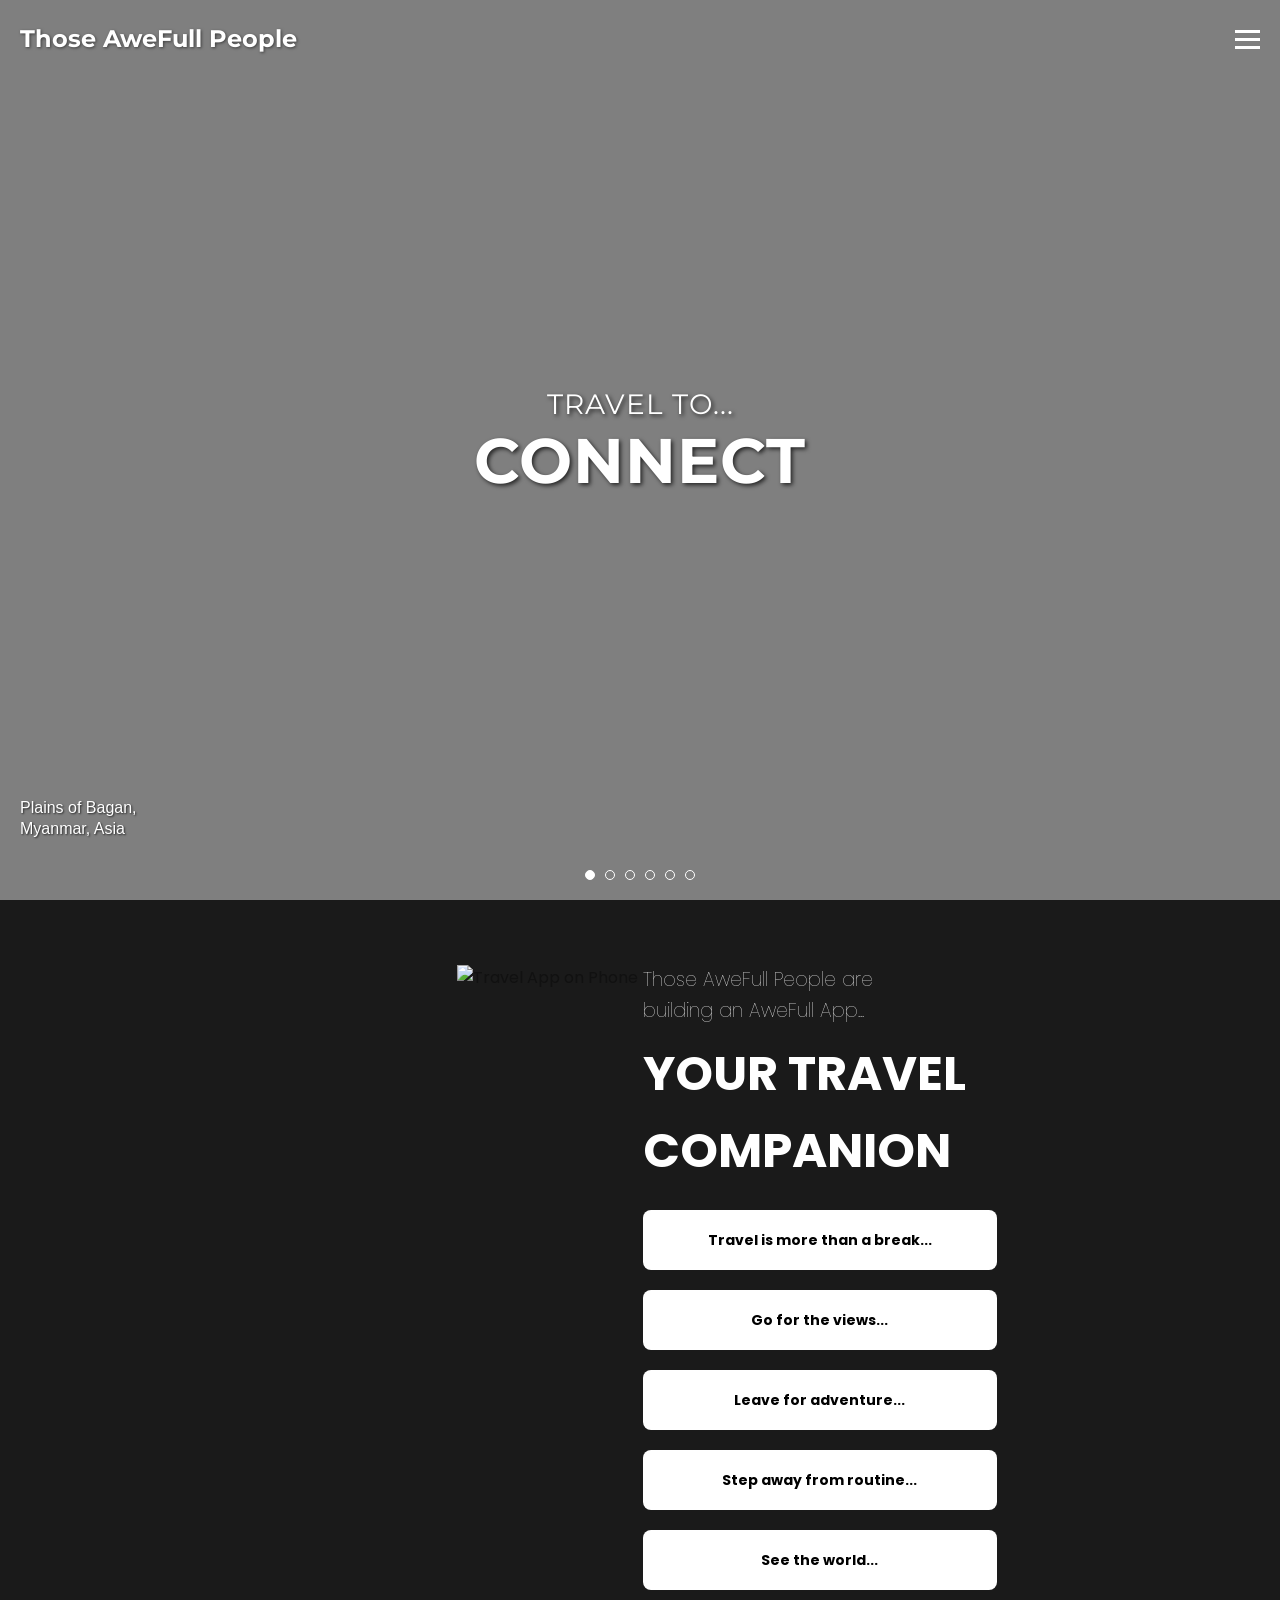
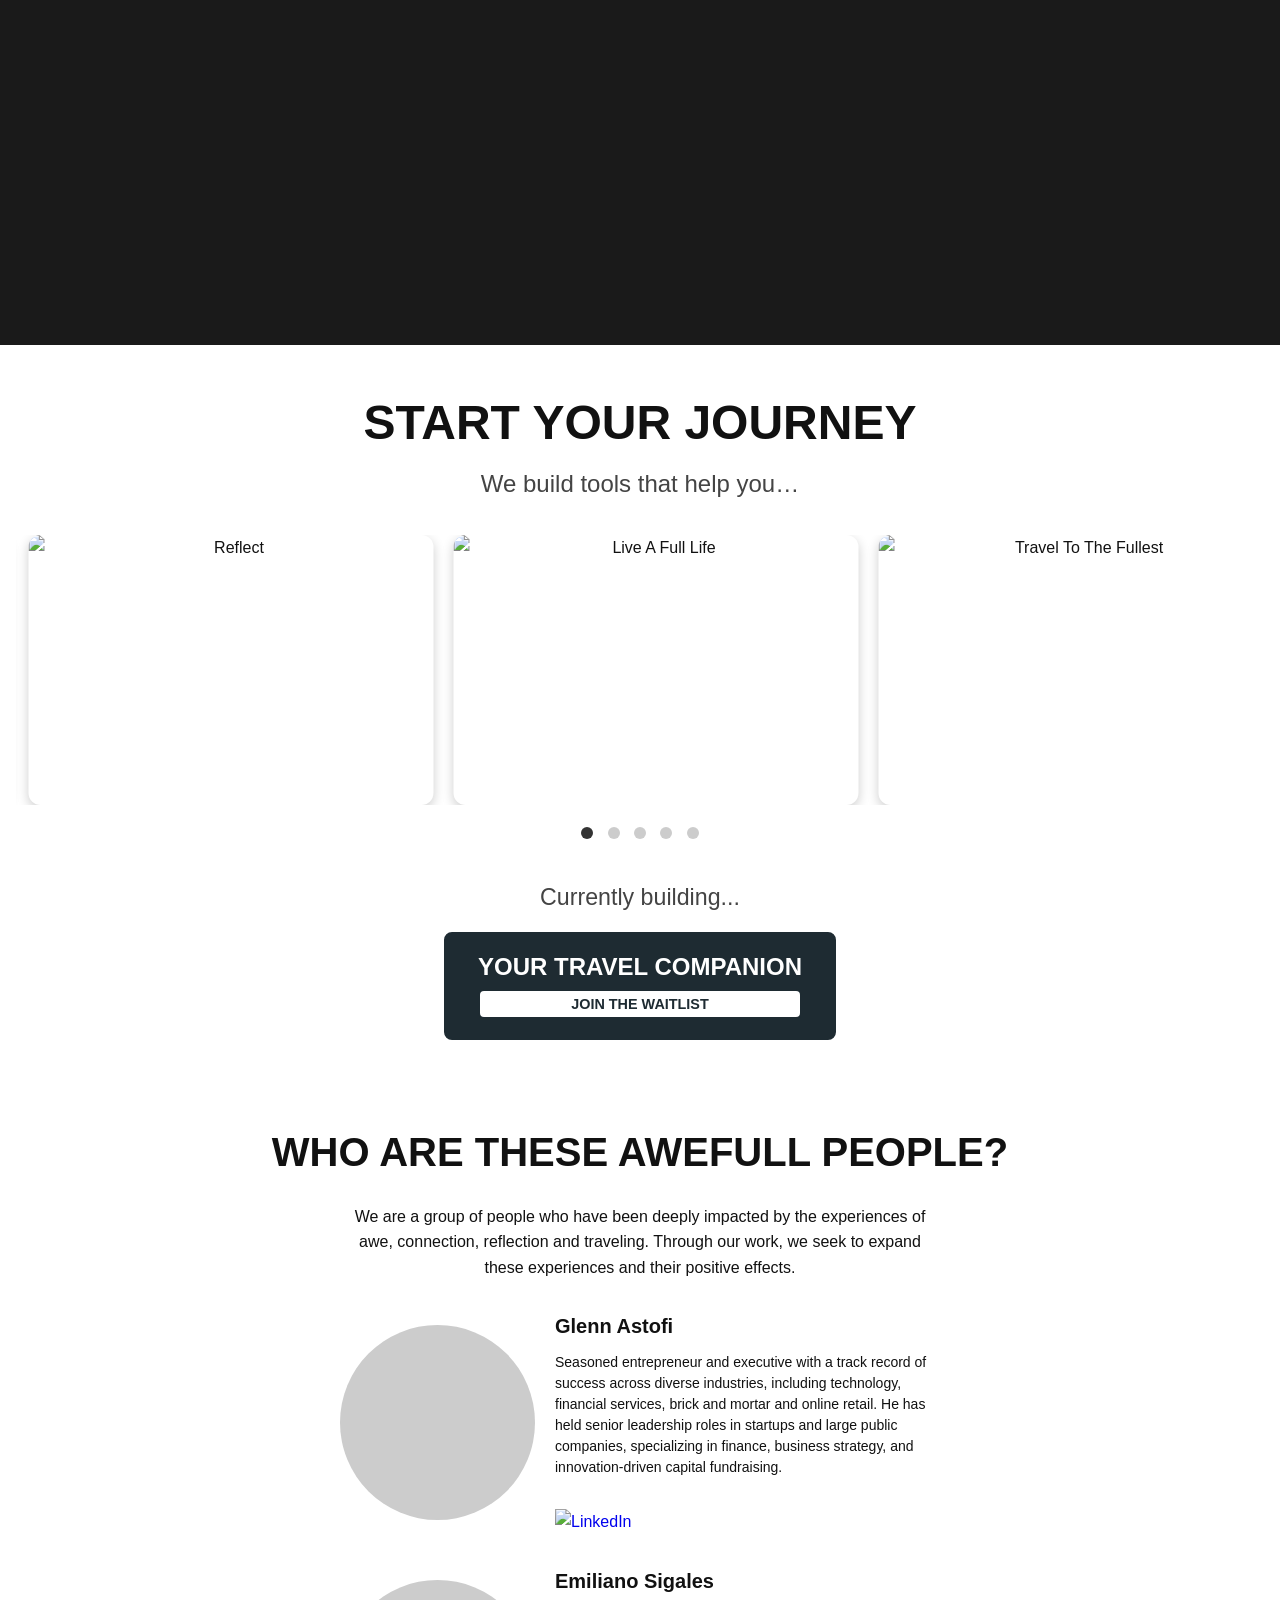
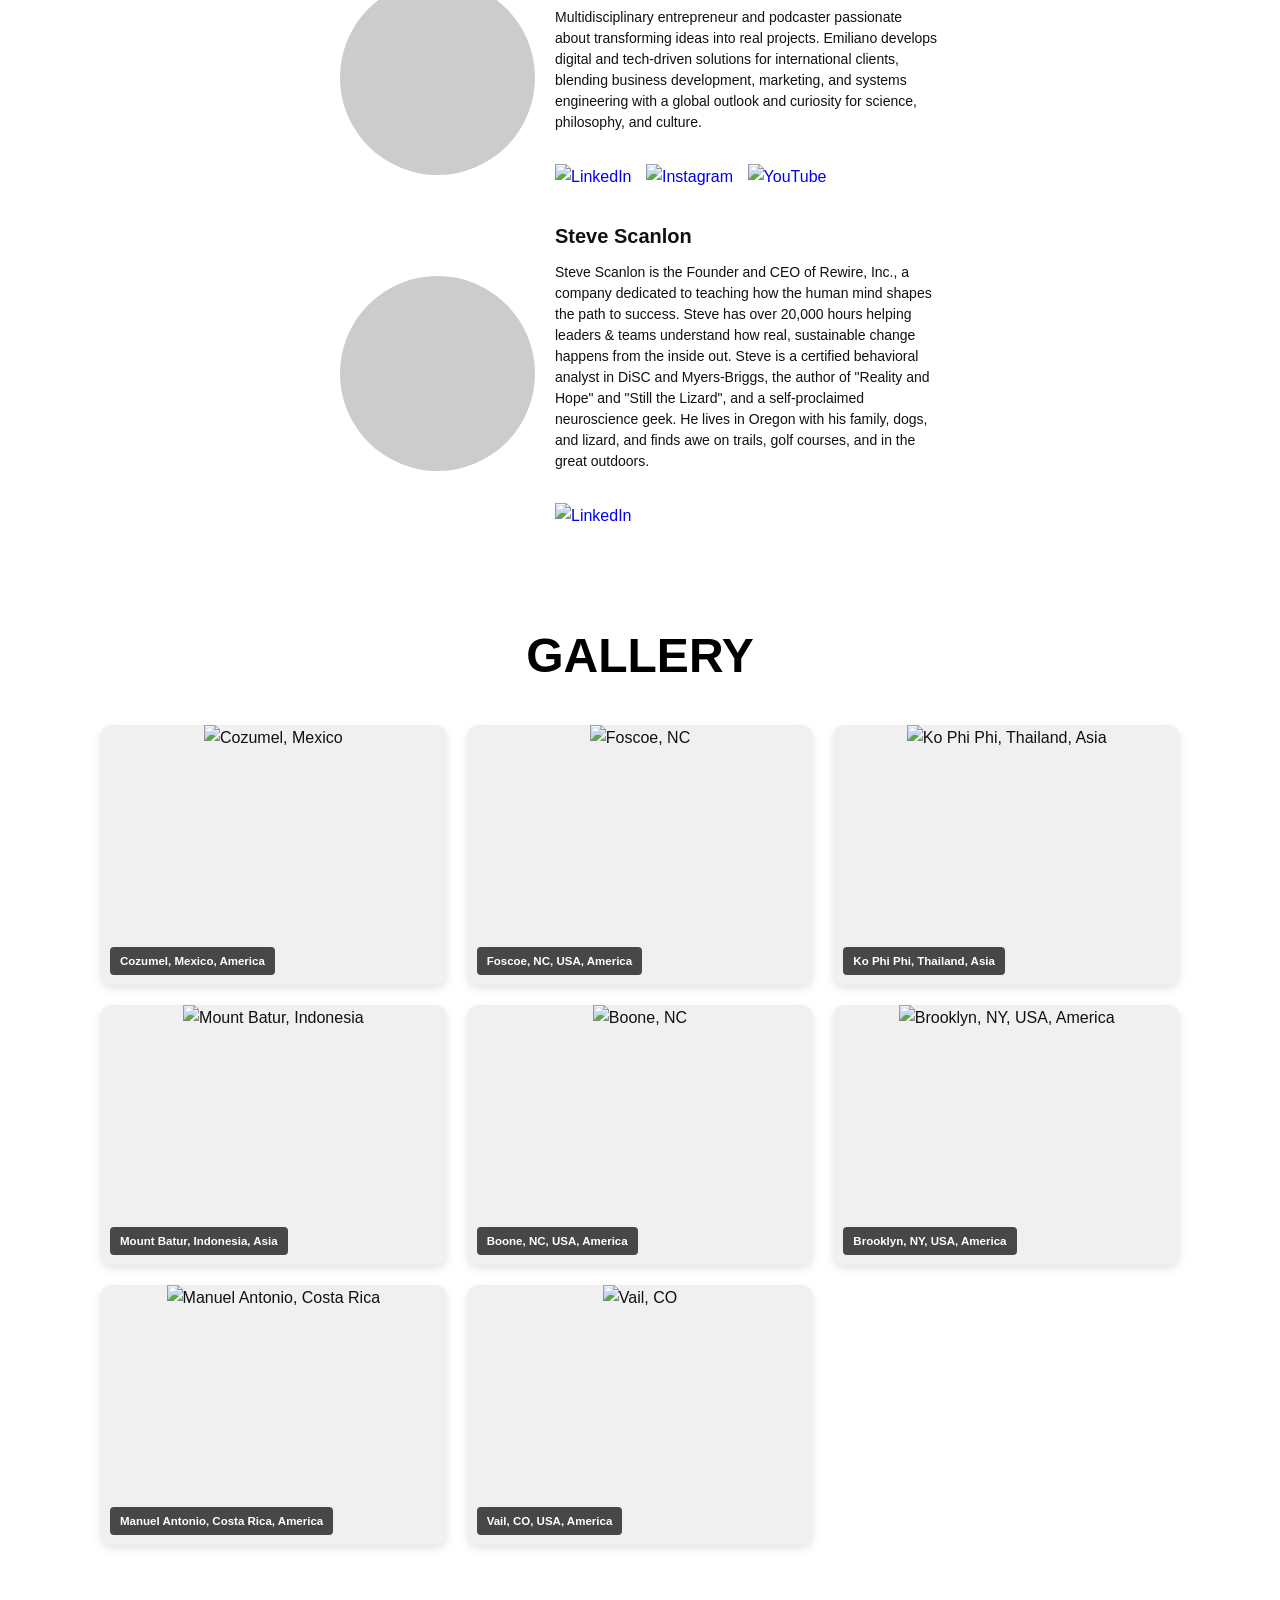
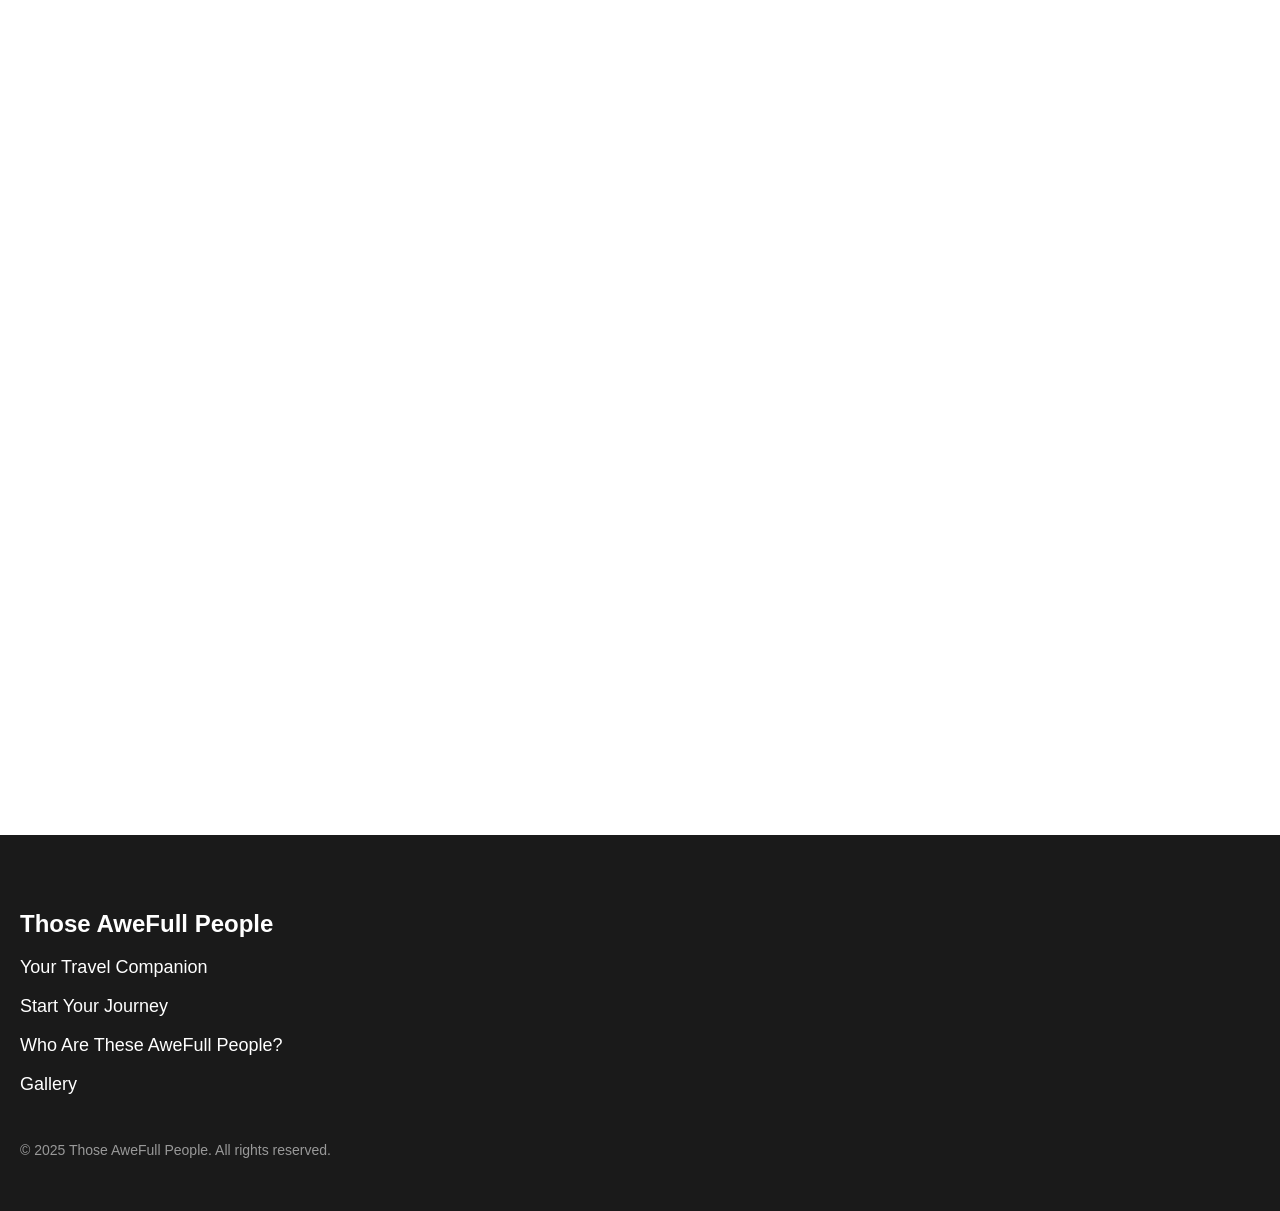
==== commit 537e55a0: "Update index.html" ====
--- a/index.html
+++ b/index.html
@@ -1480,7 +1480,7 @@
                 <div class="profile-img" style="background-image: url('https://lh3.googleusercontent.com/pw/AP1GczM35SYNM0cJWLU1C9vM45qUCIFmNZzunlEJ8DbsxOiX1Lzu1ICHNG9zqGfI8wpYkvB4OvgeVkBeyez4Phqhx24ArvynOLvs4TAQPAo2YK6ooRMOoPqu7dS62HoDzgSxnPM7TKjC4proro-EigyR026r=w852-h774-s-no-gm?authuser=0');"></div>
                 <div>
                     <h3>Steve Scanlon</h3>
-                    <p> Steve Scanlon is the Founder and CEO of Rewire, Inc., a company dedicated to teaching how the human mind shapes the path to success. A former corporate executive turned high-performance coach, Steve has spent more than 20,000 hours working one-on-one with leaders and teams, translating neuroscience and emotional-intelligence research into practical tools for authentic growth. Known for his engaging keynotes and workshops, he helps people understand how real, sustainable change happens from the inside out. Steve is a certified behavioral analyst in DiSC and Myers-Briggs, the author of "Reality and Hope" and "Still the Lizard", and a self-proclaimed neuroscience geek. He lives in Oregon with his family, dogs, and lizard, and finds awe on trails, golf courses, and in the great outdoors. </p>
+                    <p> Steve Scanlon is the Founder and CEO of Rewire, Inc., a company dedicated to teaching how the human mind shapes the path to success. Steve has over 20,000 hours helping leaders & teams understand how real, sustainable change happens from the inside out. Steve is a certified behavioral analyst in DiSC and Myers-Briggs, the author of "Reality and Hope" and "Still the Lizard", and a self-proclaimed neuroscience geek. He lives in Oregon with his family, dogs, and lizard, and finds awe on trails, golf courses, and in the great outdoors. </p>
                     <div class="social-icons">
                         <a href="https://www.linkedin.com/in/steve-scanlon-lizard/" target="_blank">
                             <img src="https://upload.wikimedia.org/wikipedia/commons/c/ca/LinkedIn_logo_initials.png?20140125013055" alt="LinkedIn" class="linkedin-img">
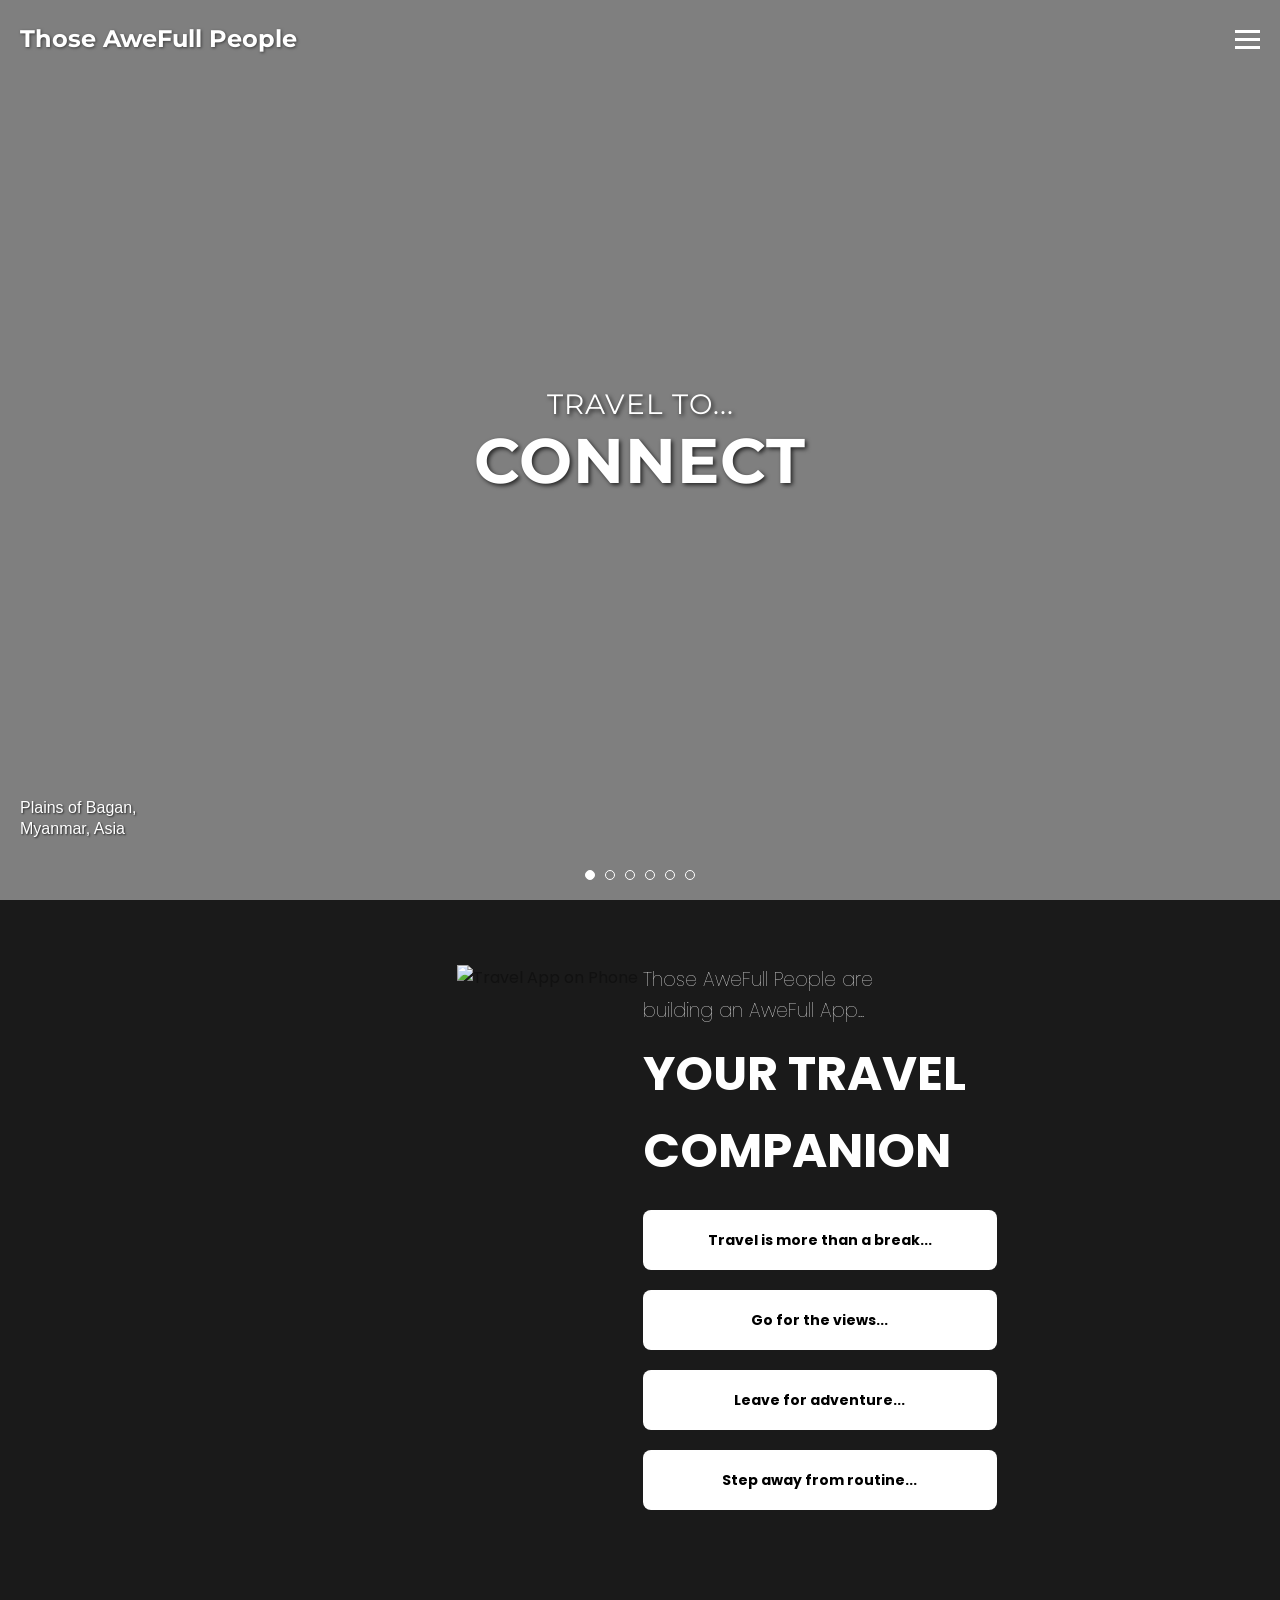
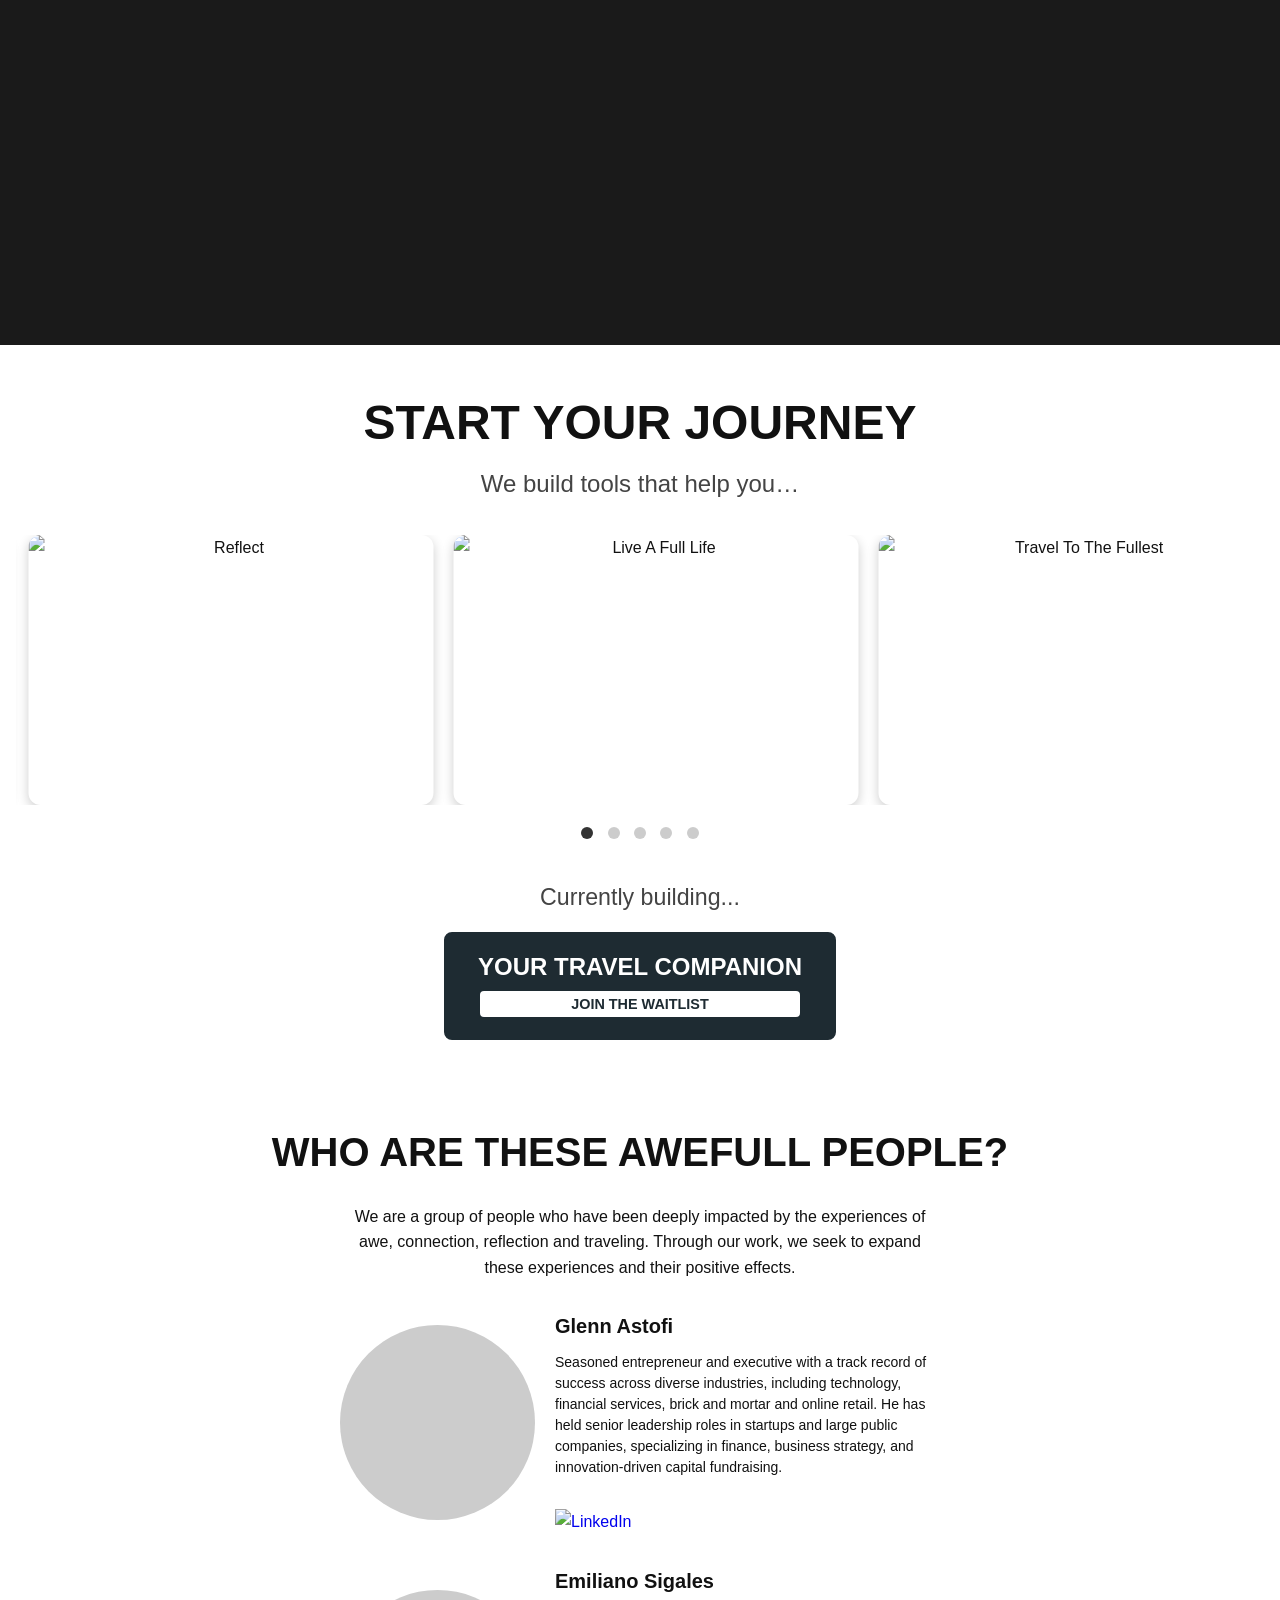
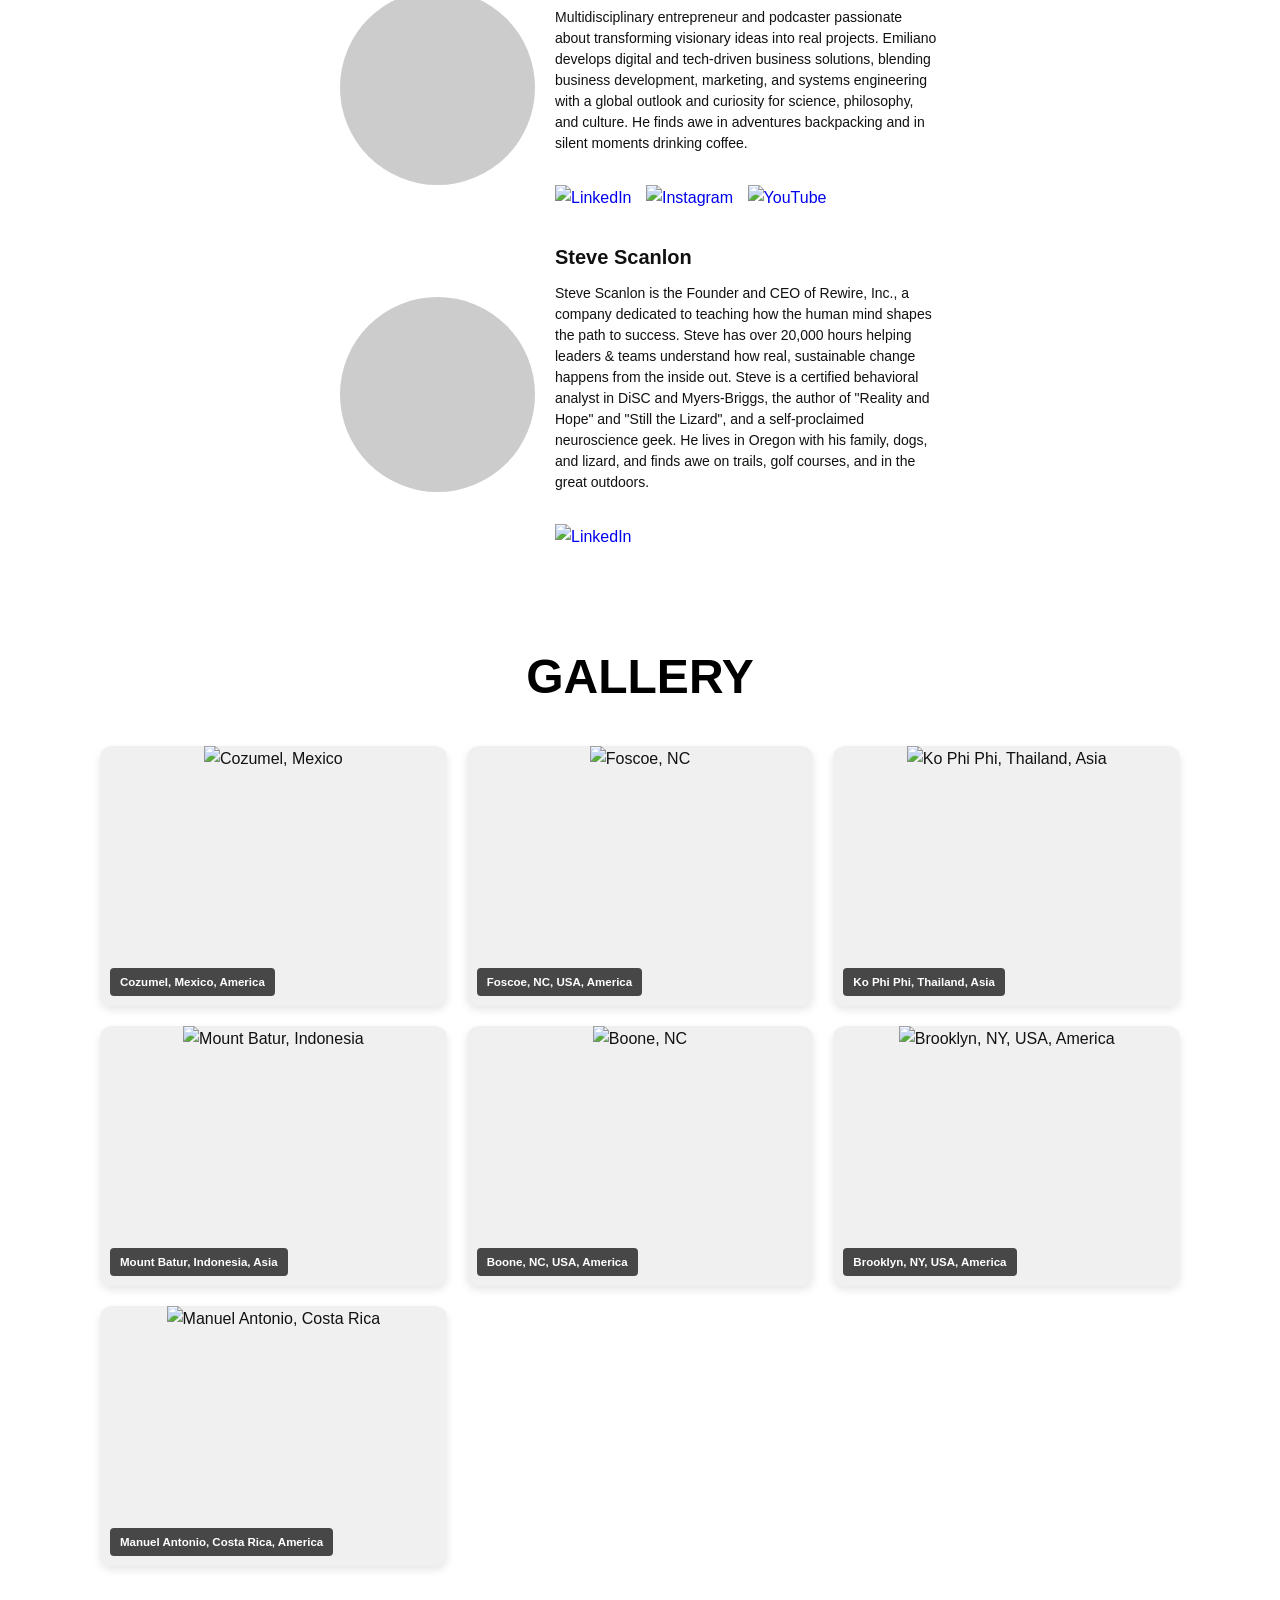
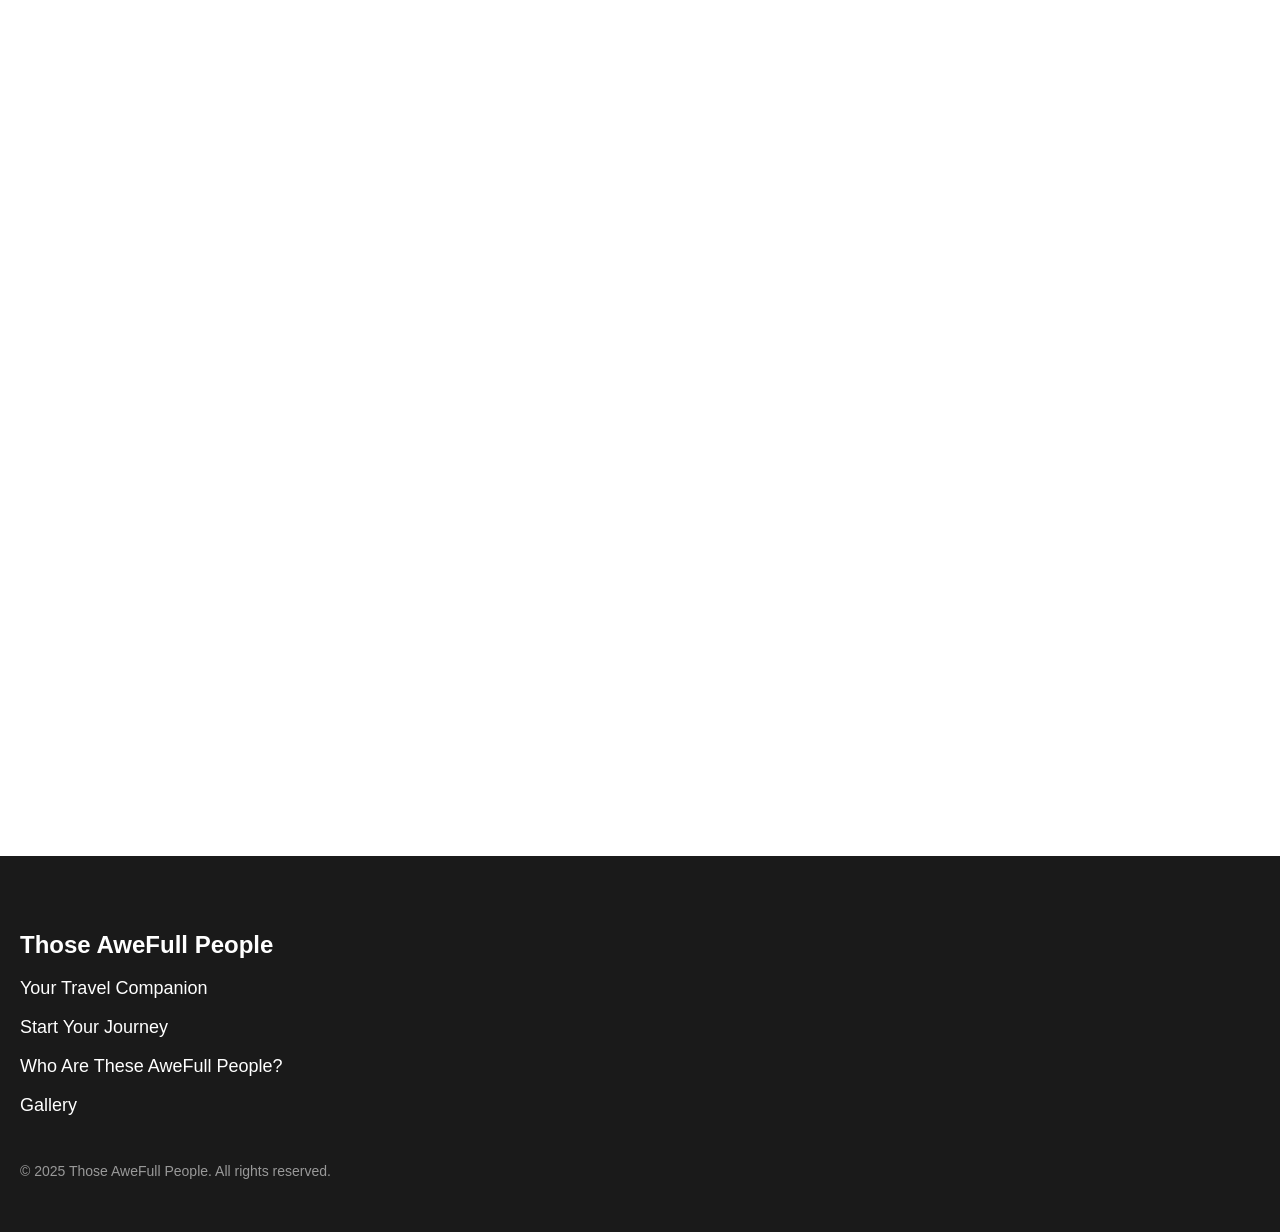
==== commit dd0517bf: "Update index.html" ====
--- a/index.html
+++ b/index.html
@@ -1462,7 +1462,7 @@
                 <div class="profile-img" style="background-image: url('https://lh3.googleusercontent.com/pw/AP1GczN4mwRTYhJ1w3G7l9iV0yXi-GTWl_jjSpGS9mRVDF4g2vok86km5yHXez-HoB9i7BNGsnjek_LNpkRgSjt-2wkmydPc0c3diKt67GRVreWJIcr-U3d7OuJaANK9Af4ZHpsCkTEqi-2TILp1w_nIVuy4=w1178-h1570-s-no-gm?authuser=0');"></div>
                 <div>
                     <h3>Emiliano Sigales</h3>
-                    <p>Multidisciplinary entrepreneur and podcaster passionate about transforming ideas into real projects. Emiliano develops digital and tech-driven solutions for international clients, blending business development, marketing, and systems engineering with a global outlook and curiosity for science, philosophy, and culture.</p>
+                    <p>Multidisciplinary entrepreneur and podcaster passionate about transforming visionary ideas into real projects. Emiliano develops digital and tech-driven business solutions, blending business development, marketing, and systems engineering with a global outlook and curiosity for science, philosophy, and culture. He finds awe in adventures backpacking and in silent moments drinking coffee.</p>
                     <div class="social-icons">
                         <a href="https://www.linkedin.com/in/emiliano-sigales-6328a1227" target="_blank">
                             <img src="https://upload.wikimedia.org/wikipedia/commons/c/ca/LinkedIn_logo_initials.png?20140125013055" alt="LinkedIn" class="linkedin-img">
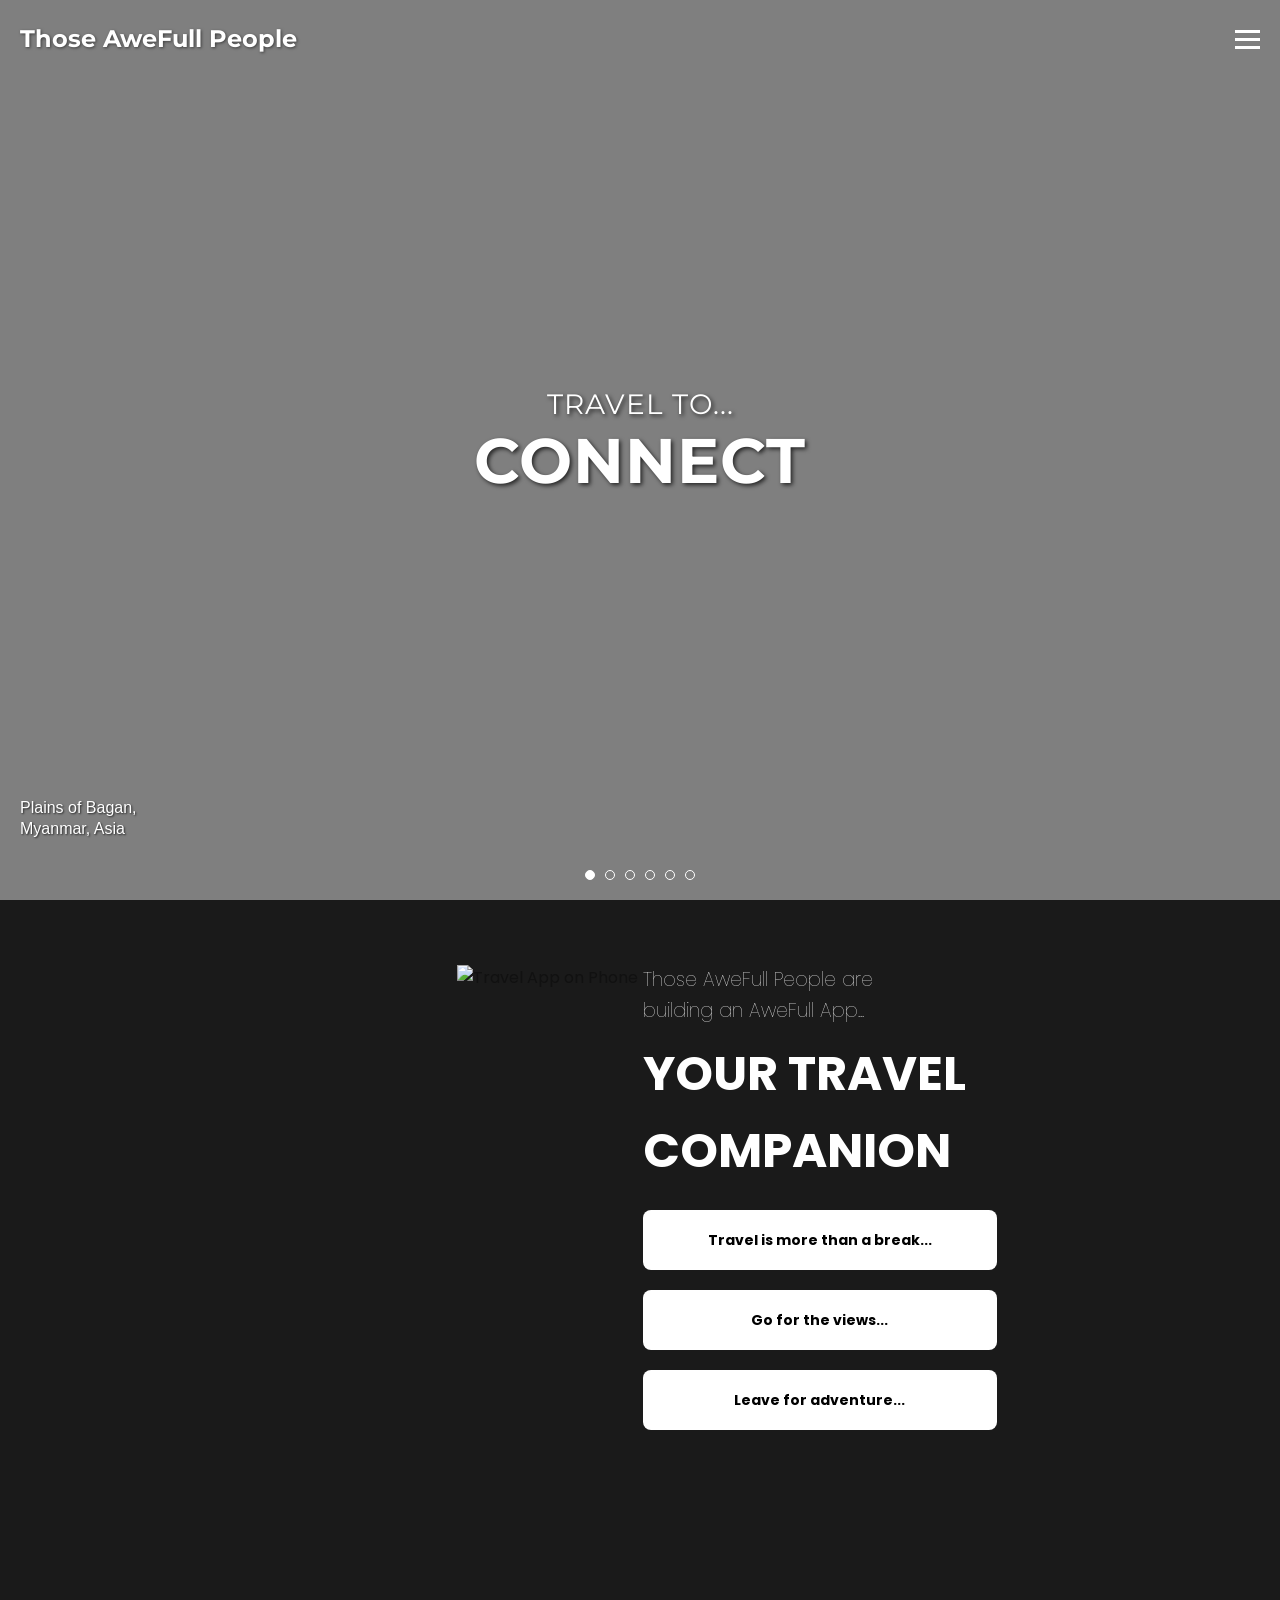
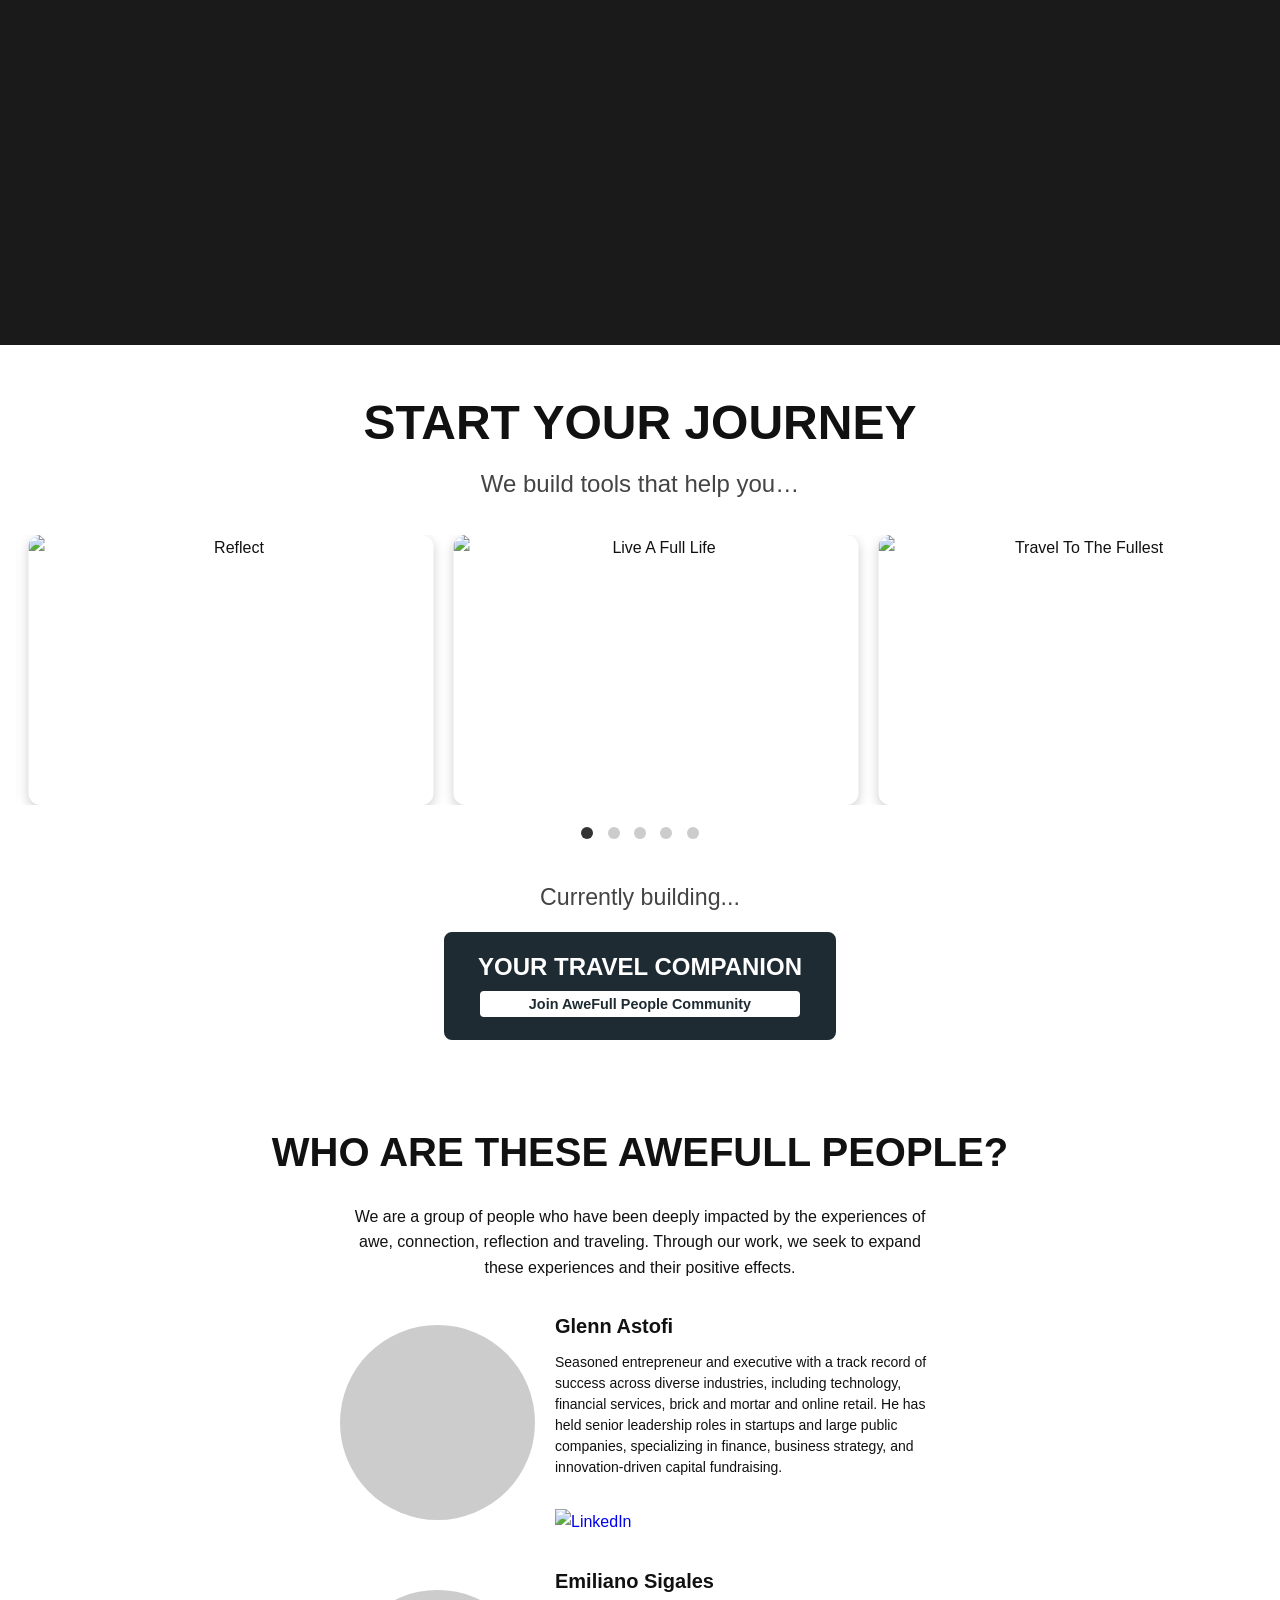
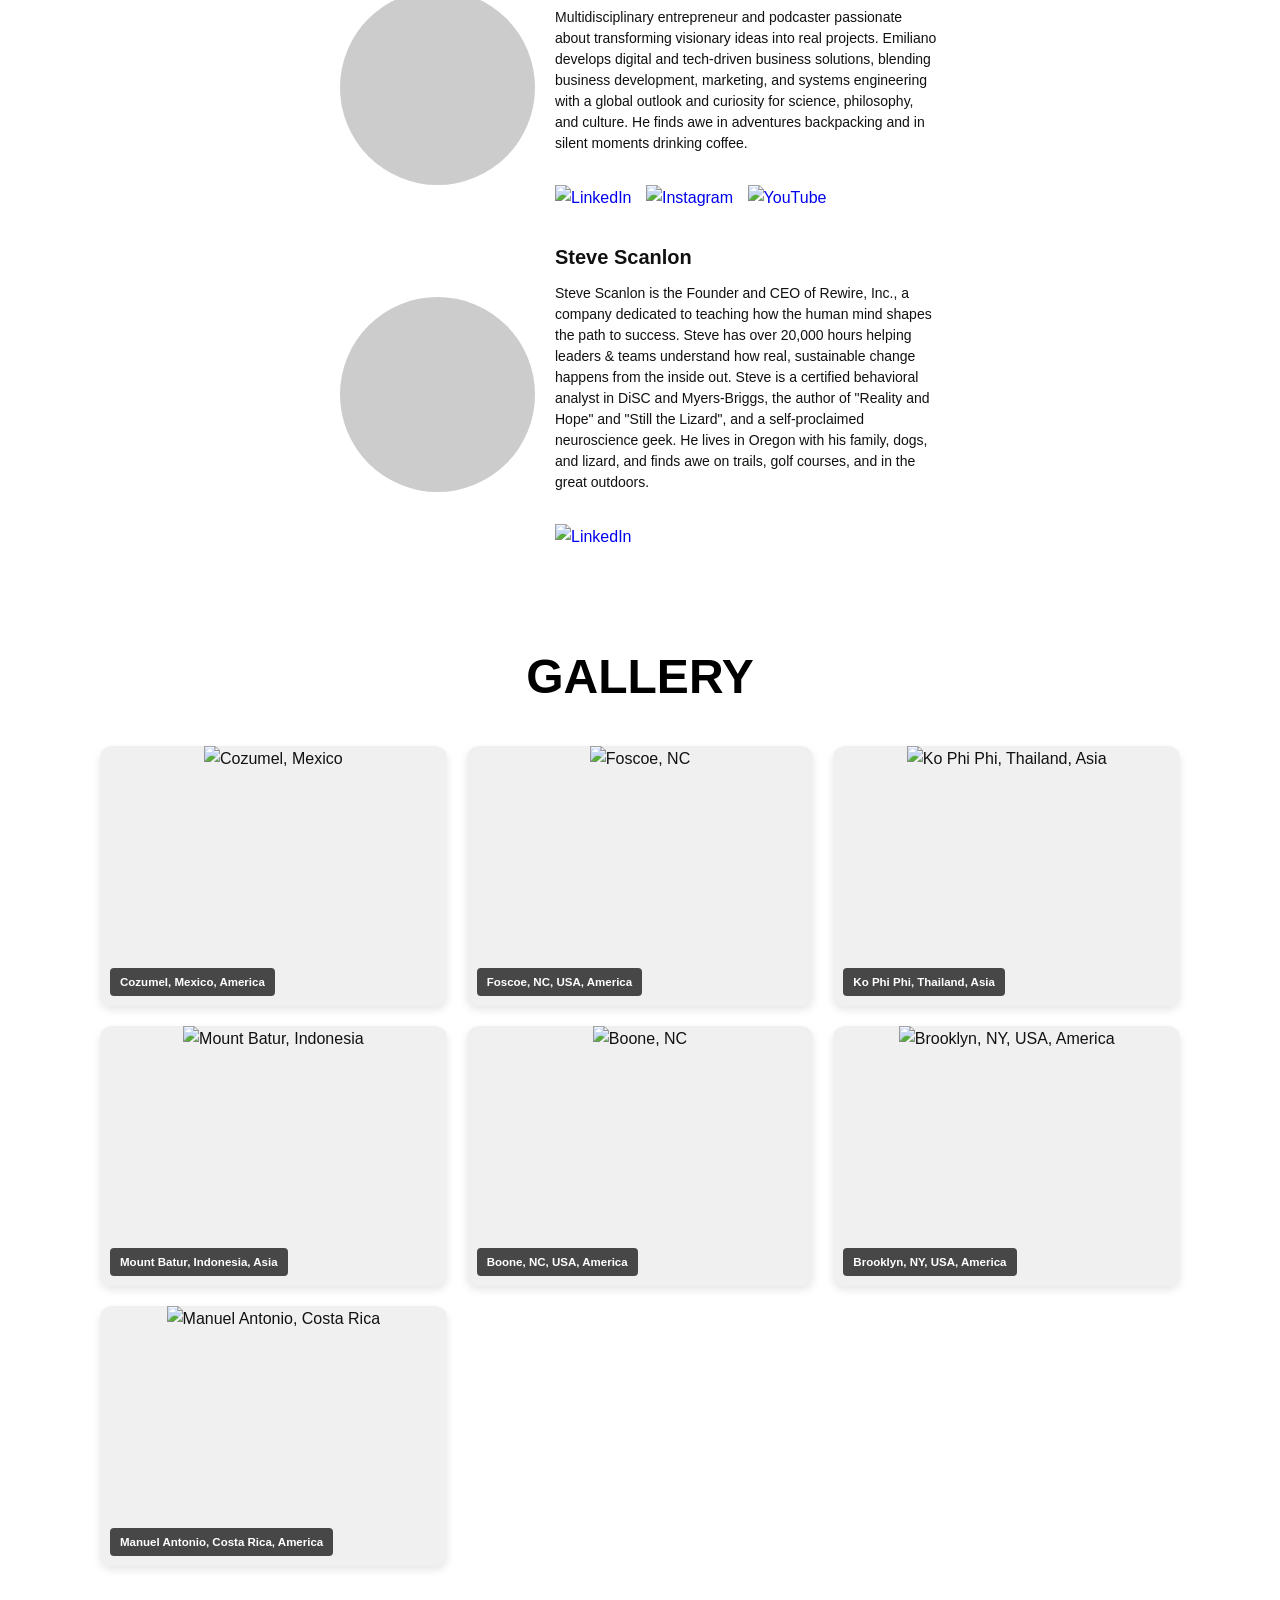
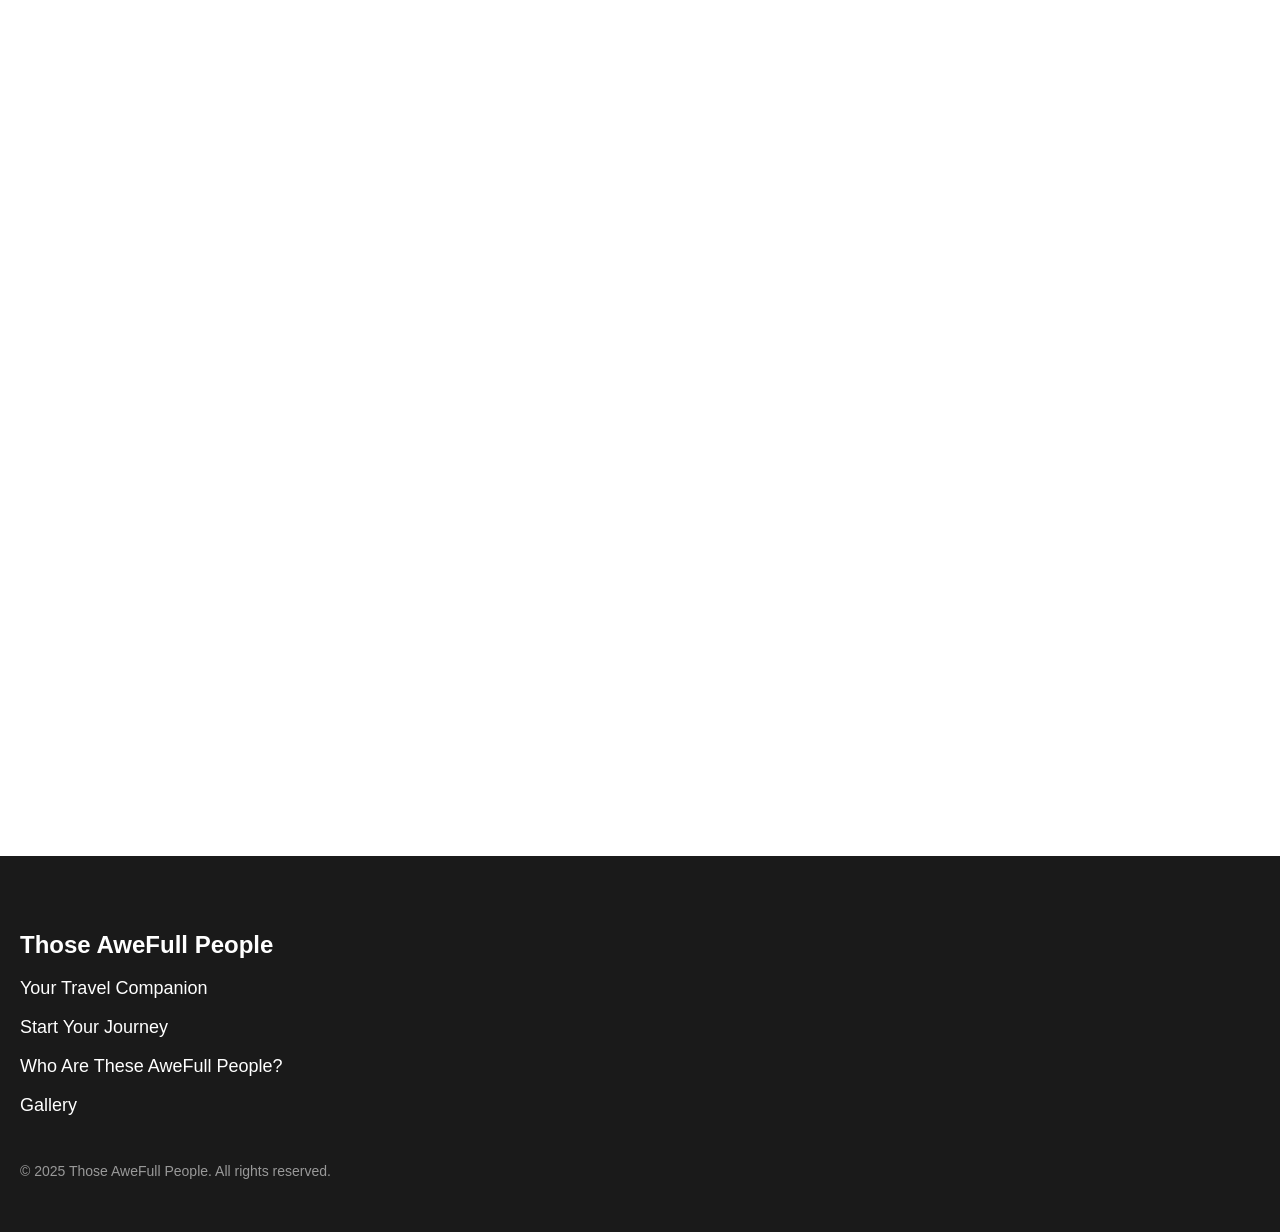
==== commit af2b5dda: "Update button text for community join call-to-action" ====
--- a/index.html
+++ b/index.html
@@ -1419,7 +1419,7 @@
                     <p class="fade-element">Currently building...</p>
                         <button class="main-btn fade-element">
                             YOUR TRAVEL COMPANION
-                            <span class="sub-btn">JOIN THE WAITLIST</span>
+                            <span class="sub-btn">Join AweFull People Community</span>
                         </button>
                 </div>
             </a>
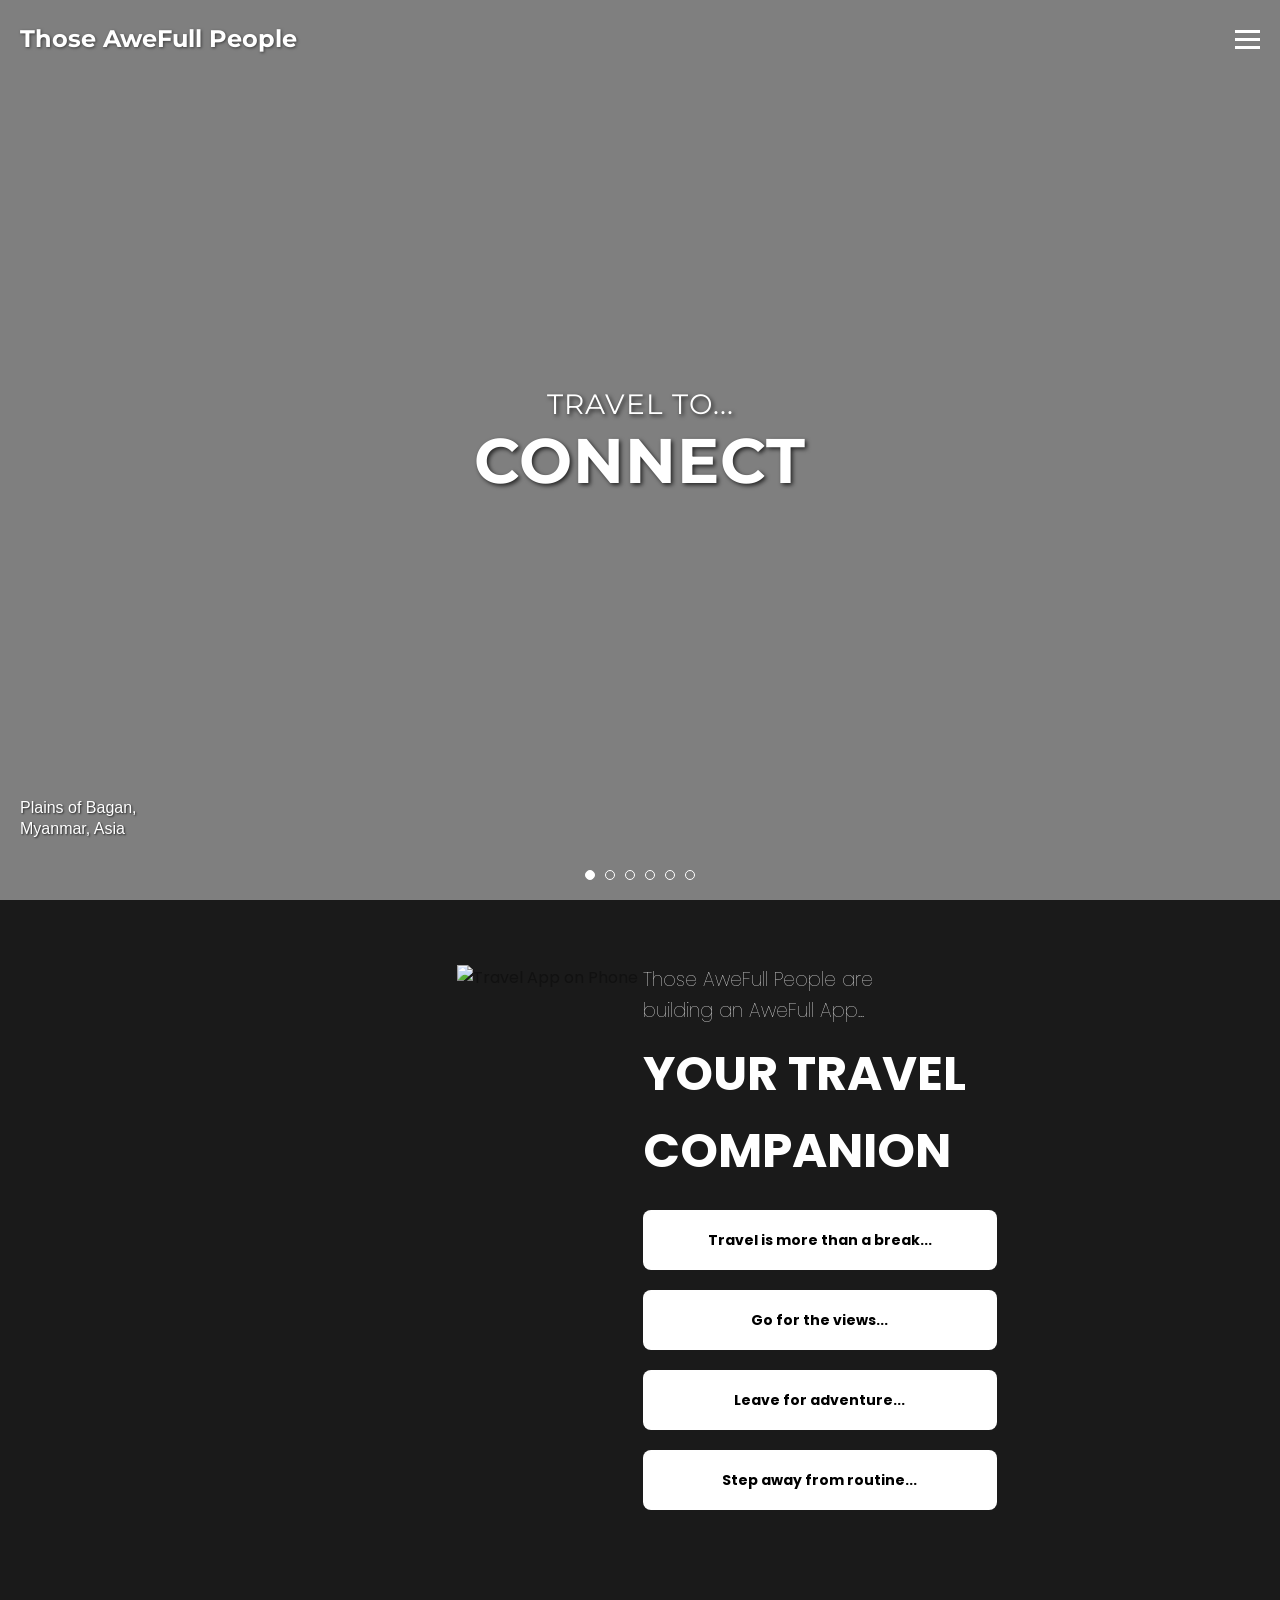
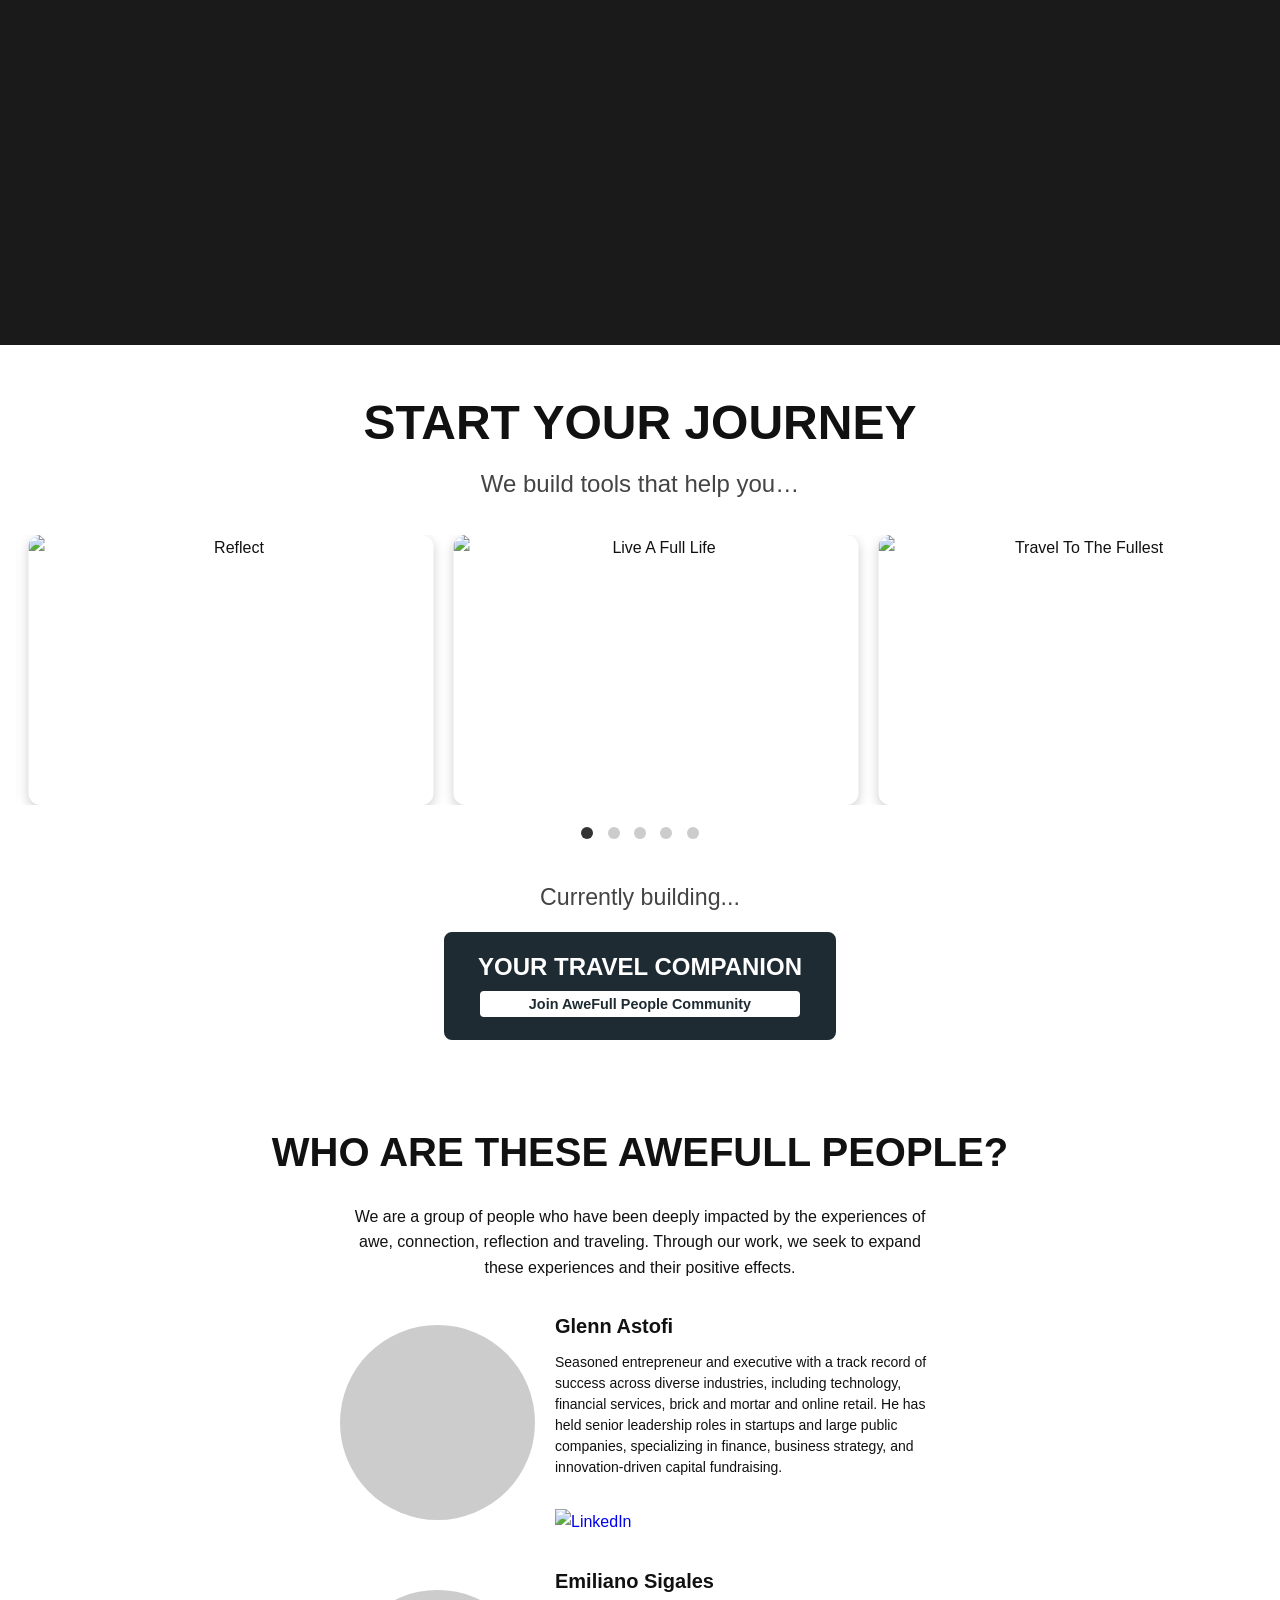
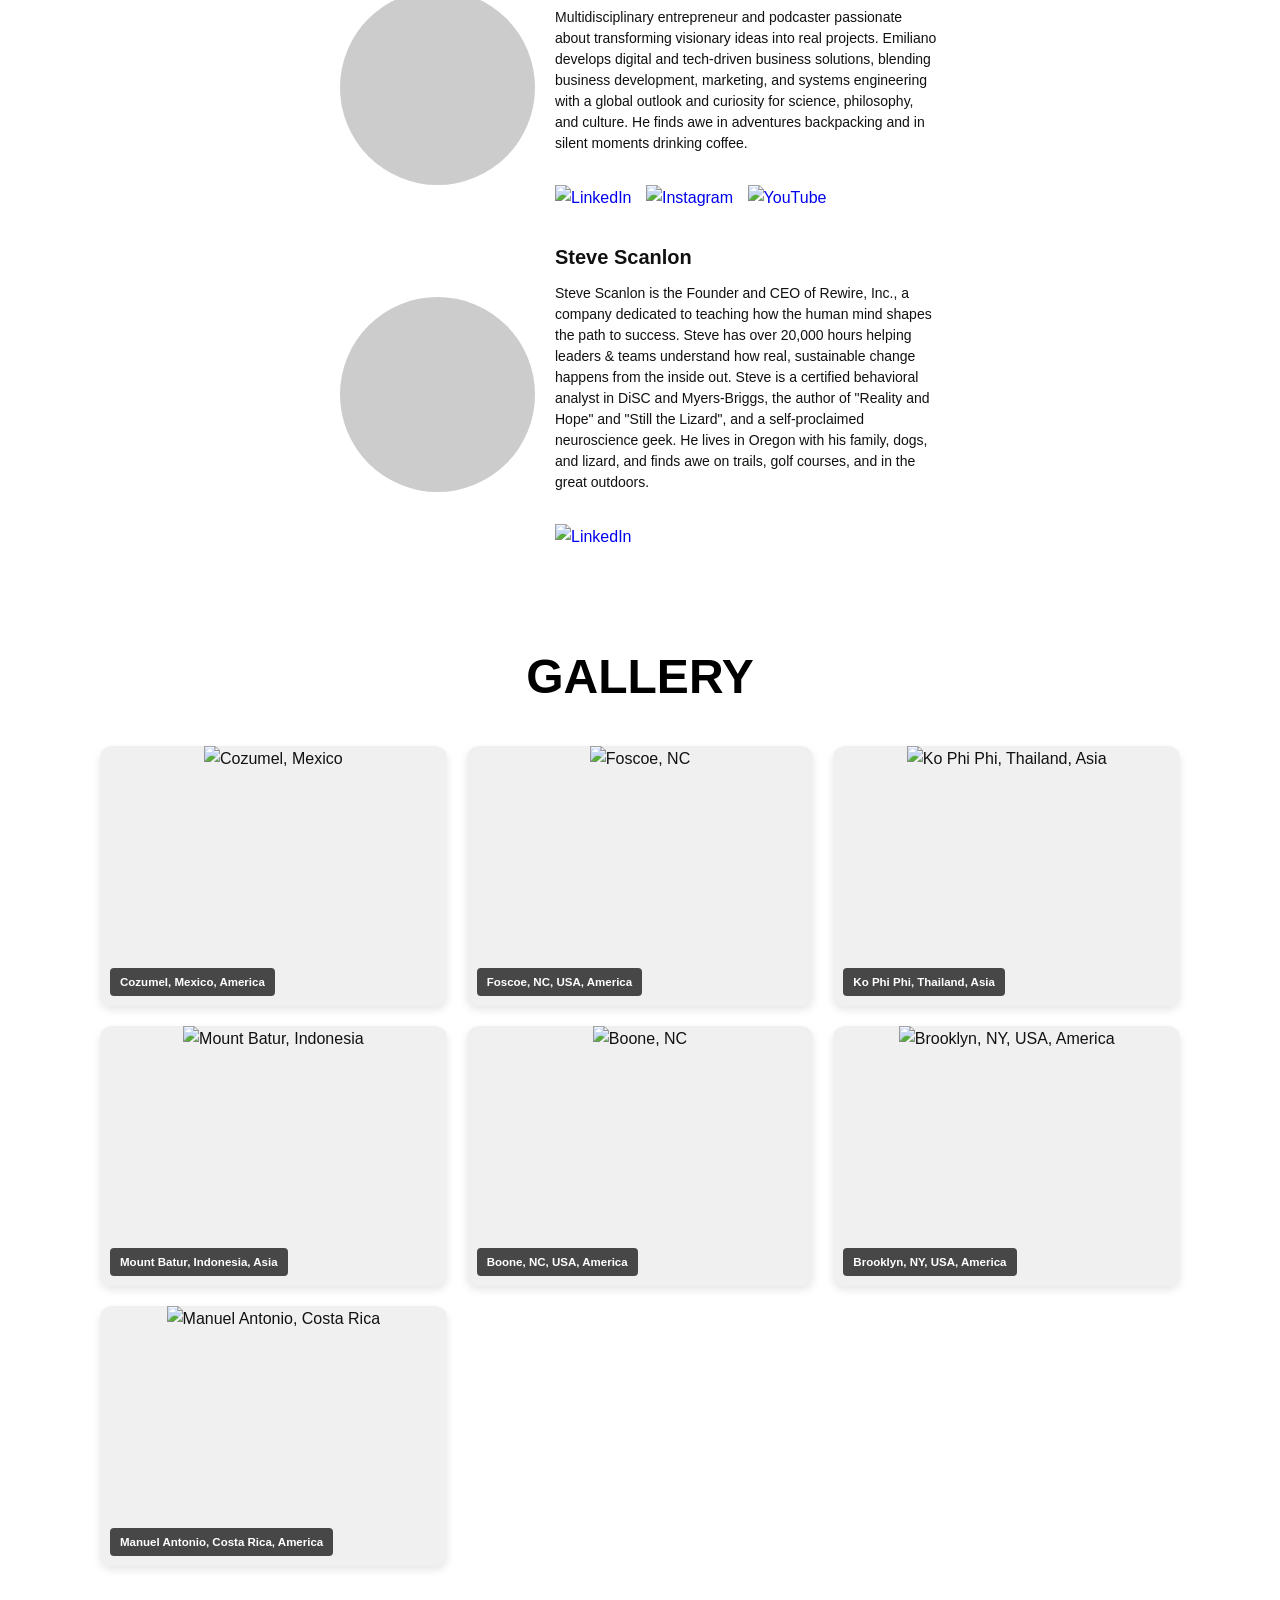
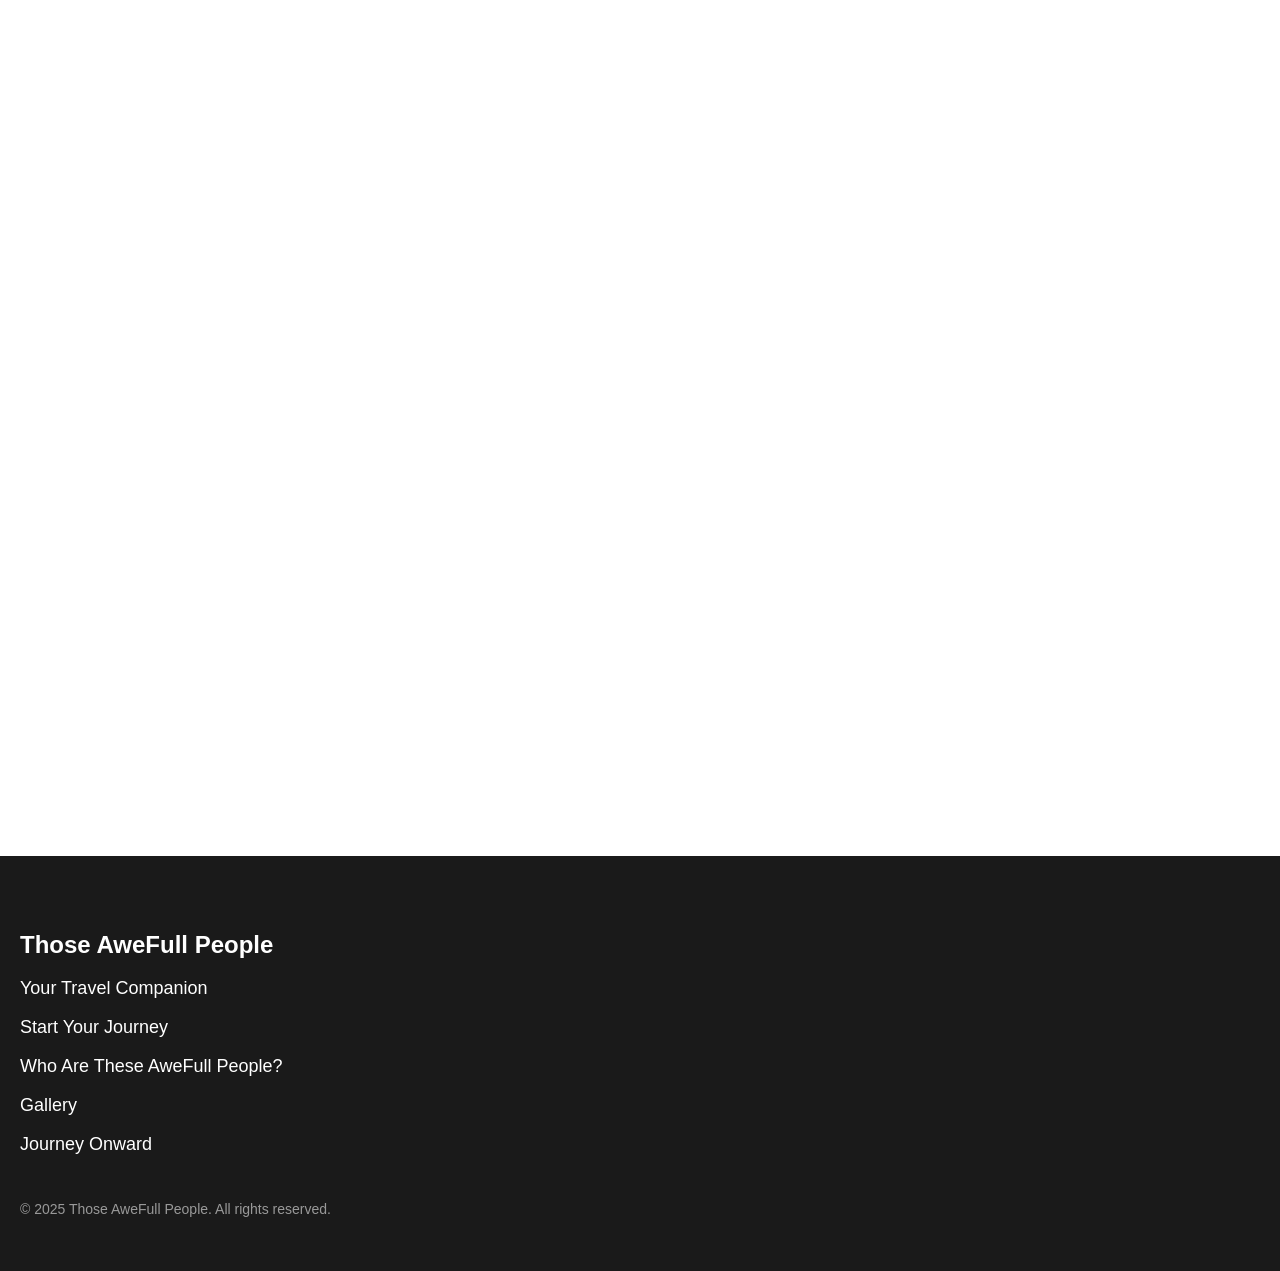
==== commit 1ffa89f4: "Link Journey Onward landing page from main site nav and footer Adds a "Journey Onward" entry to the " ====
--- a/index.html
+++ b/index.html
@@ -1326,6 +1326,7 @@
         <a href="#start-journey">Start Your Journey</a>
         <a href="#who-we-are">Who Are These AweFull People?</a>
         <a href="#gallery">Gallery</a>
+        <a href="/journeyonwardapp">Journey Onward</a>
     </div>
     <!-- ===== STICKY HEADER ===== -->
     <div class="sticky-header" id="stickyHeader">
@@ -1599,6 +1600,7 @@
             <a href="#start-journey">Start Your Journey</a>
             <a href="#who-we-are">Who Are These AweFull People?</a>
             <a href="#gallery">Gallery</a>
+            <a href="/journeyonwardapp">Journey Onward</a>
         </div>
         <p class="copyright">
             © 2025 Those AweFull People. All rights reserved.
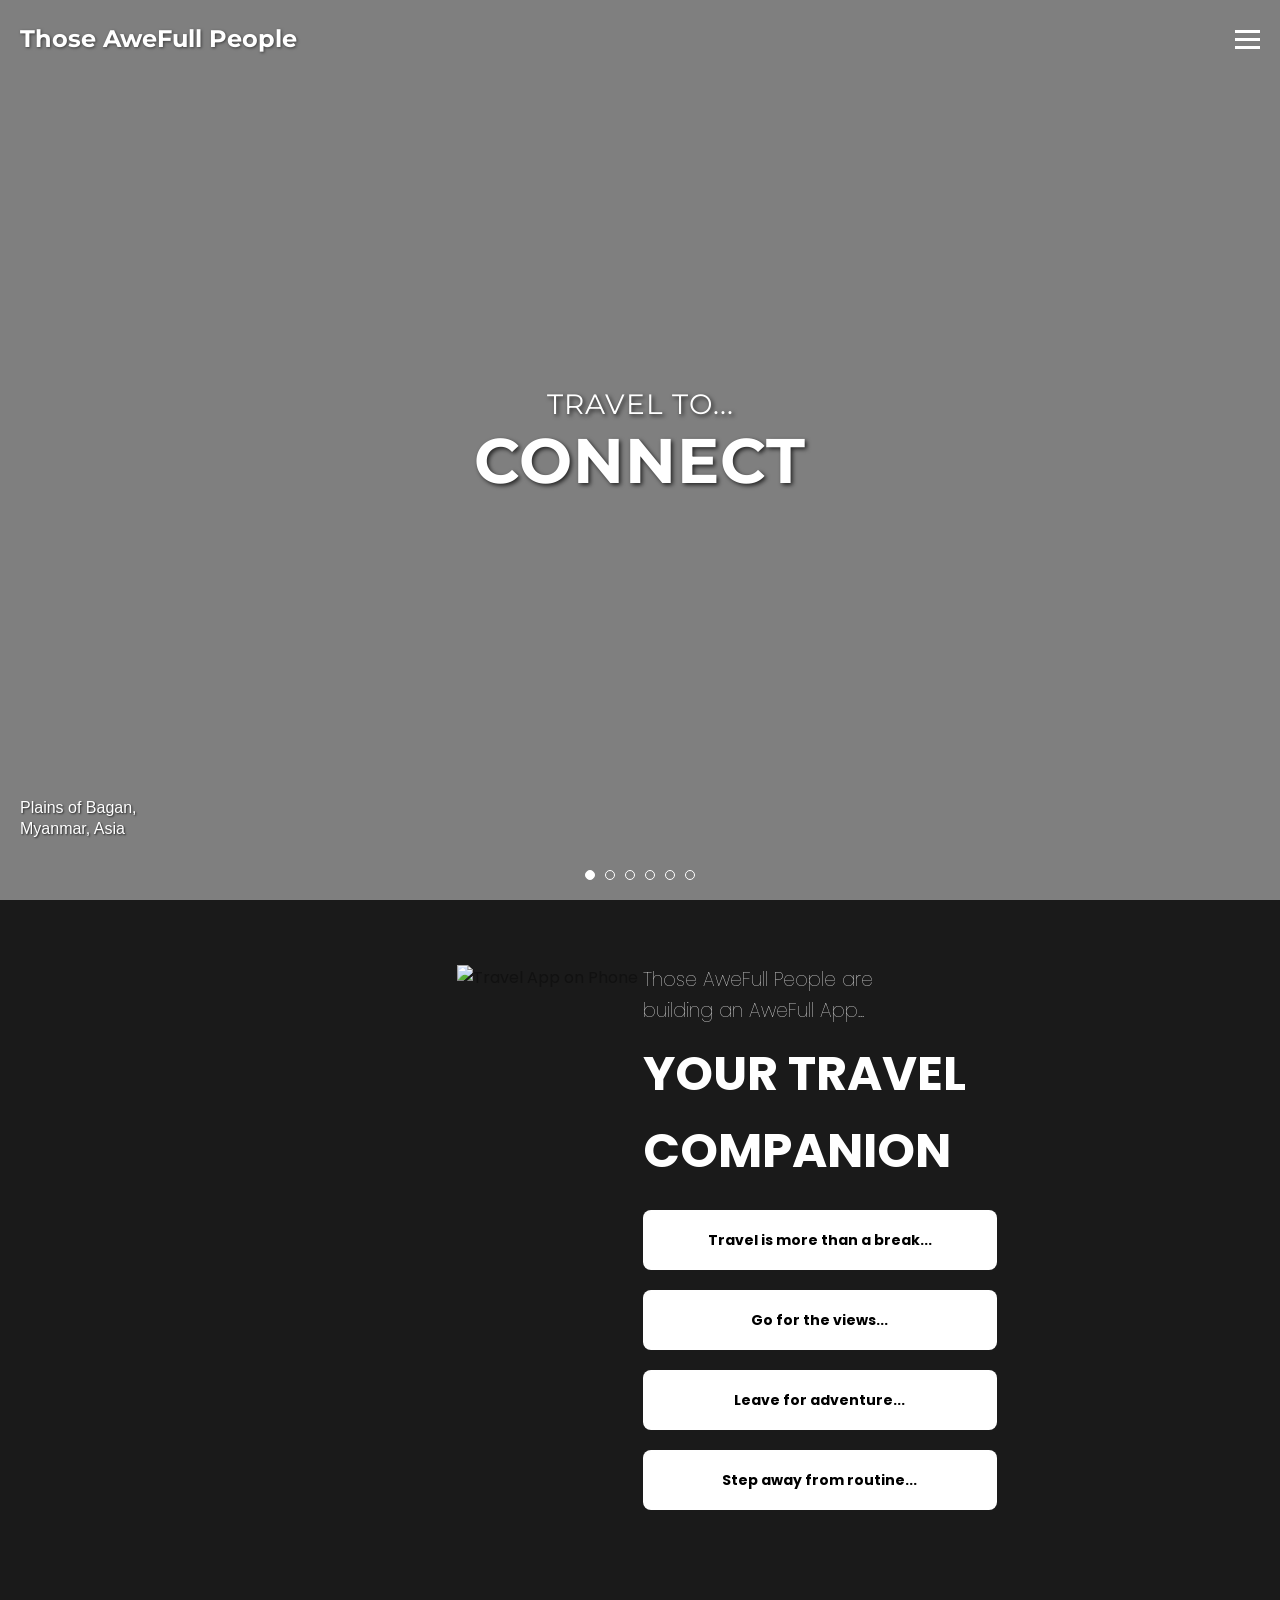
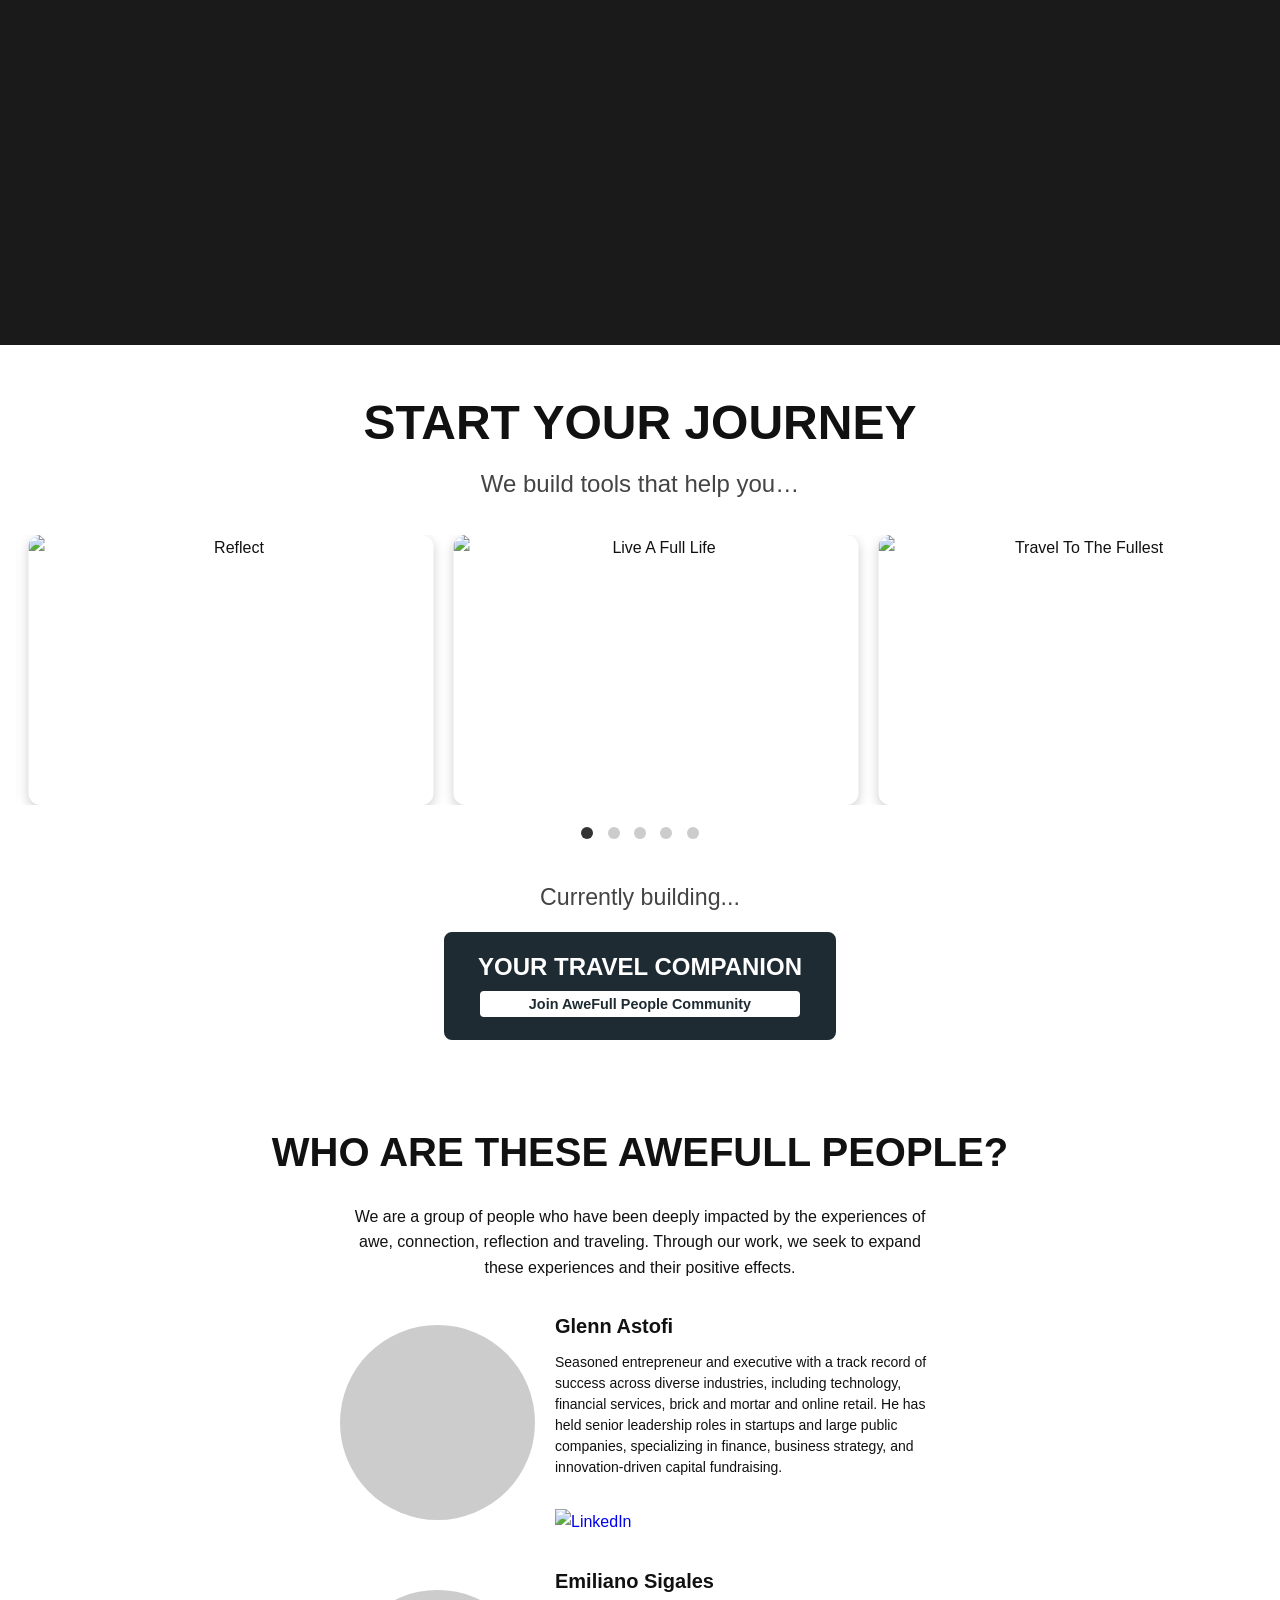
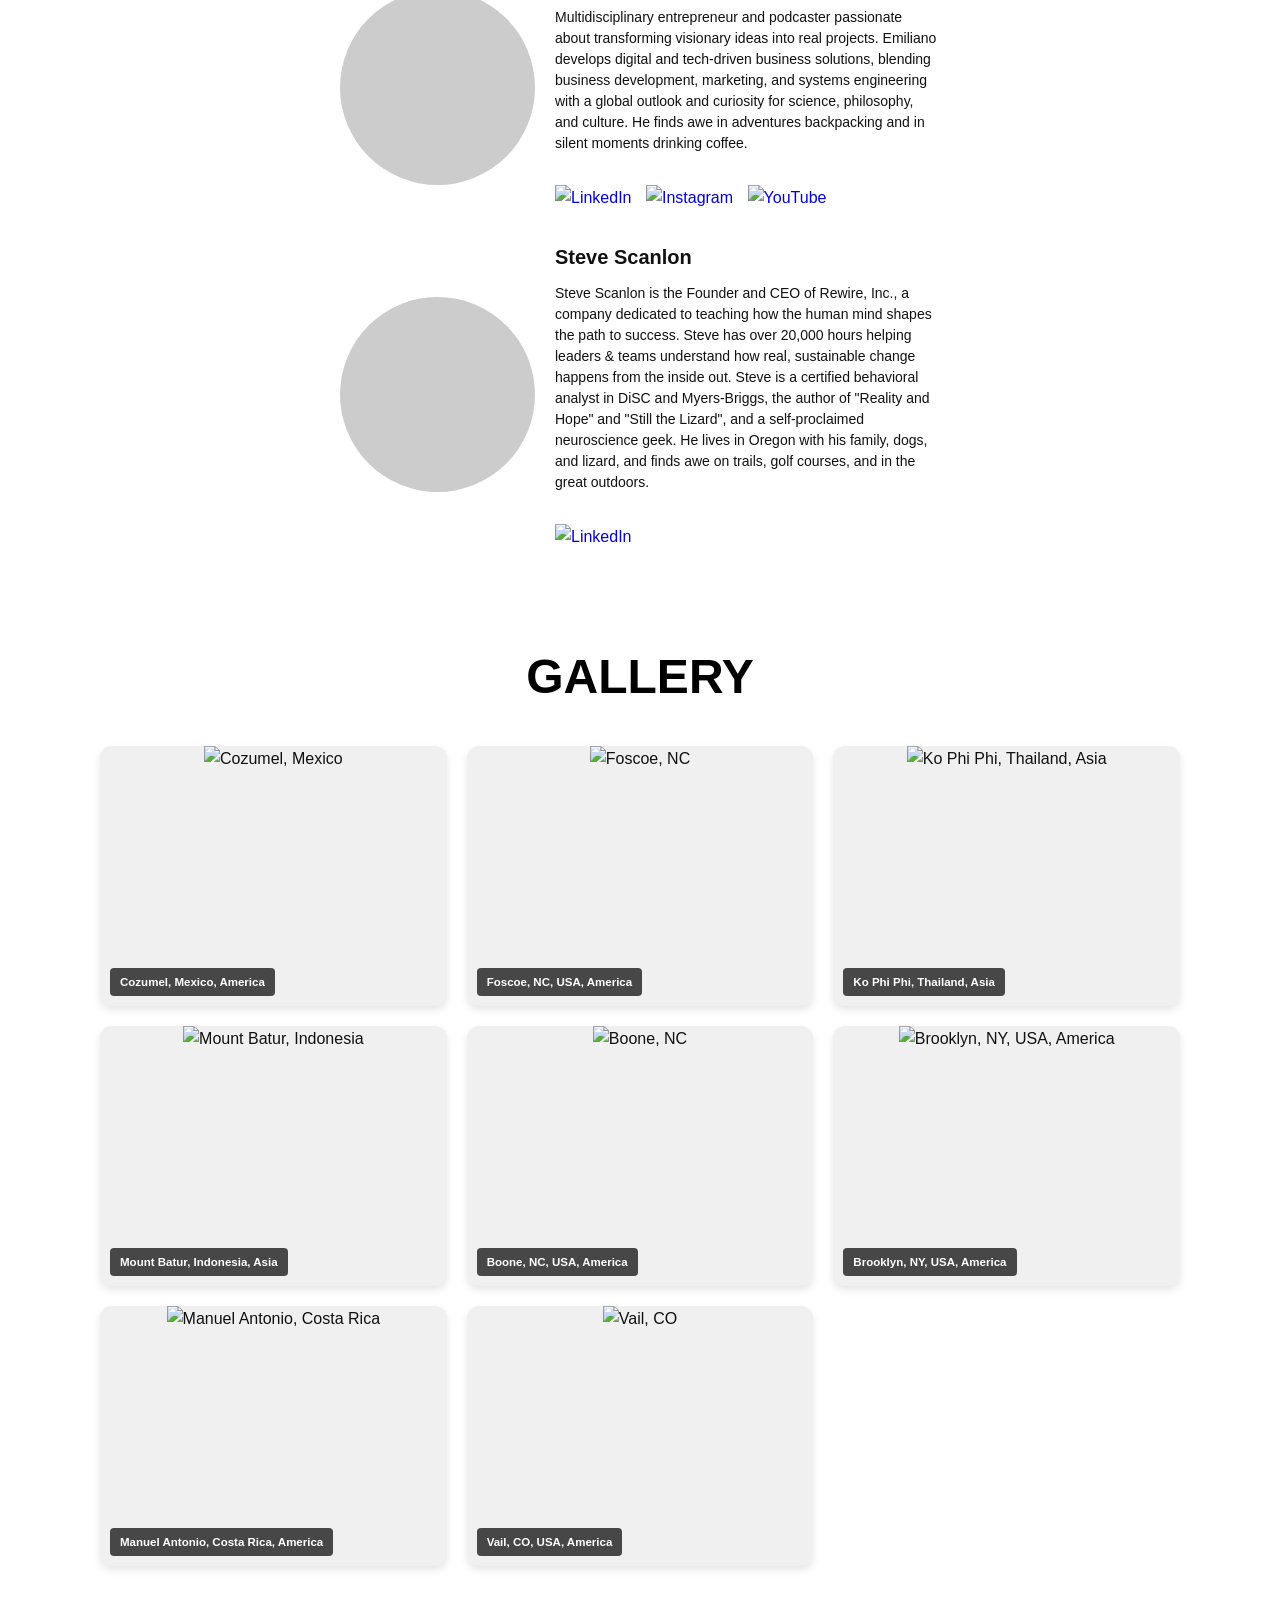
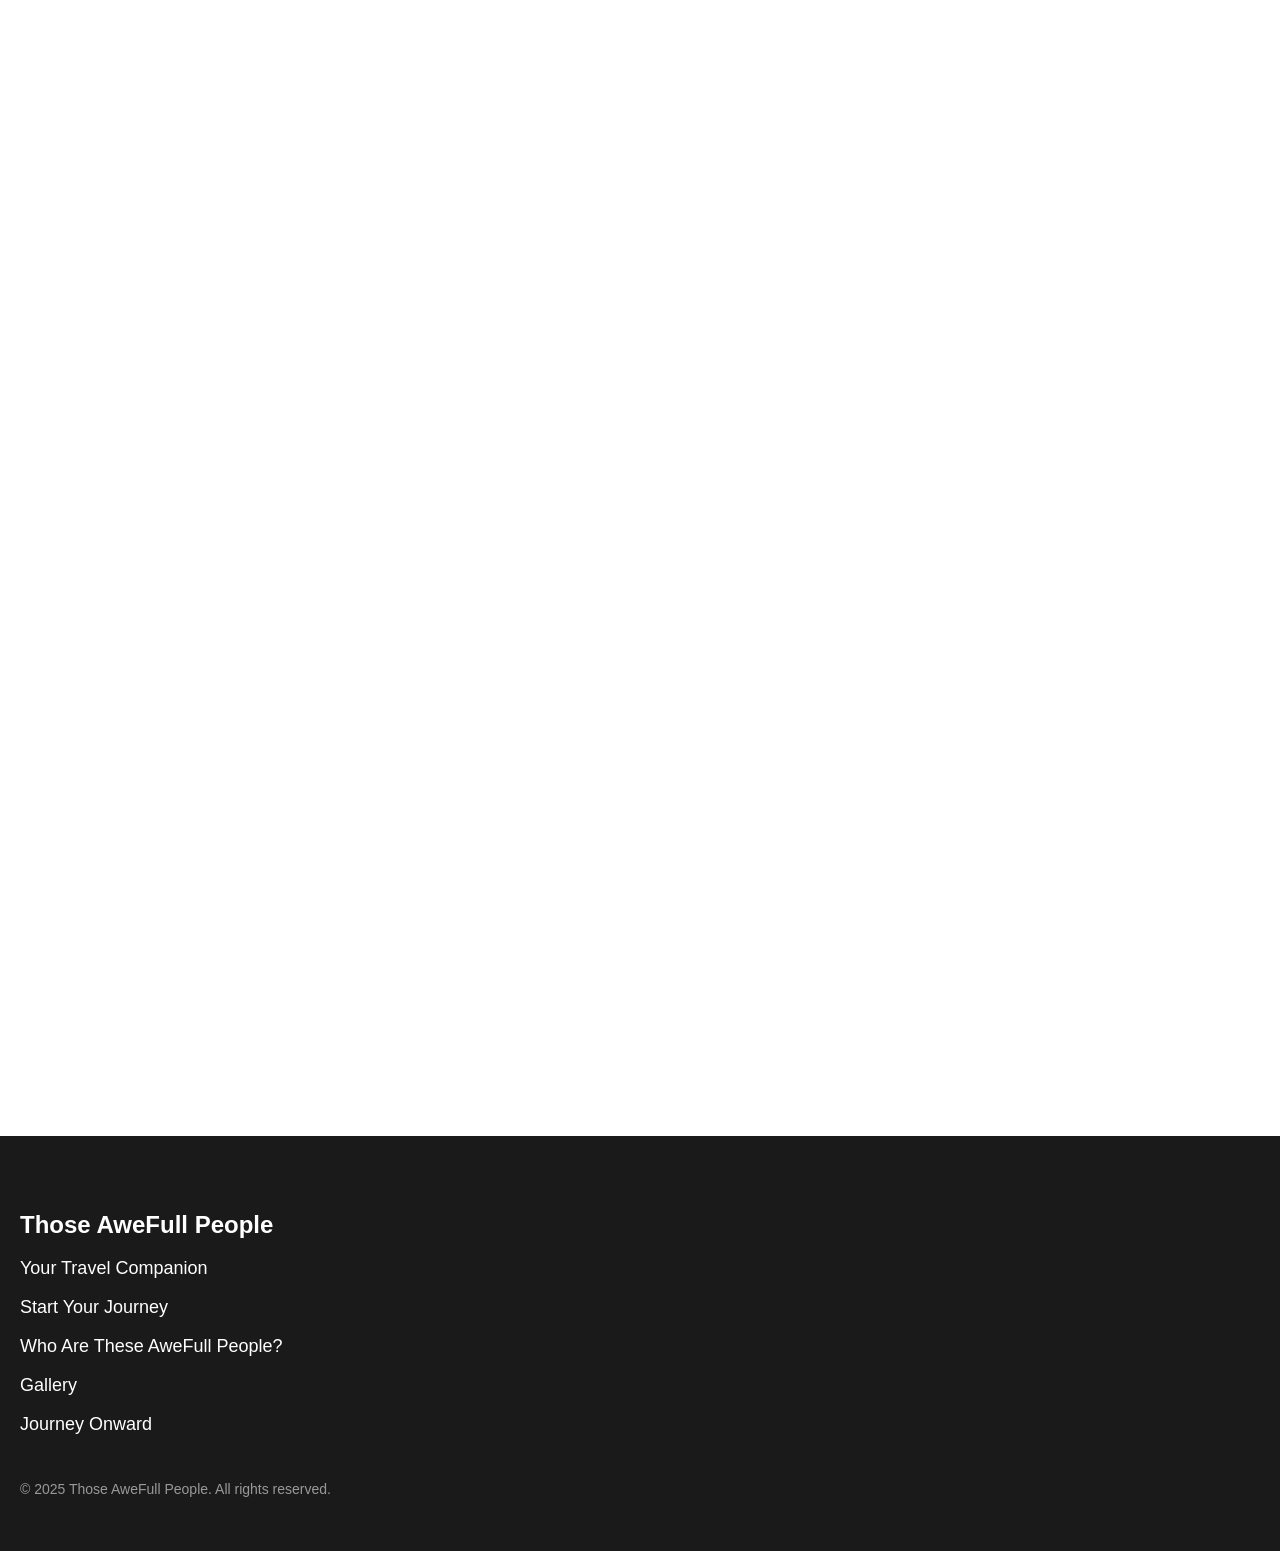
==== commit 79705826: "Add Shanghai and Giza photos to the gallery section Two new gallery-item entries (Shanghai, China an" ====
--- a/index.html
+++ b/index.html
@@ -1575,6 +1575,14 @@
                 <img src="https://lh3.googleusercontent.com/pw/AP1GczPUIFKFbDqzn7PllgswyEa3ouKTJgy1lYkLtTVMzYvAp39KmH1mf4ucQcmNmLdgiu9E6ysnvFp1Vd3yaL3p5OuhZCYXwN9Nq7qDDiIDCCVVf13w74jxdb_WcVDx7-LGQjJ8rK8PCahLGL4zEpz6Ed2X=w480-h640-s-no-gm?authuser=0" alt="Barcelona, Spain, Europe">
                 <div class="location-tag">Barcelona, Spain, Europe</div>
             </div>
+            <div class="gallery-item" data-image="[data-uri]" data-location="Shanghai, China, Asia">
+                <img src="[data-uri]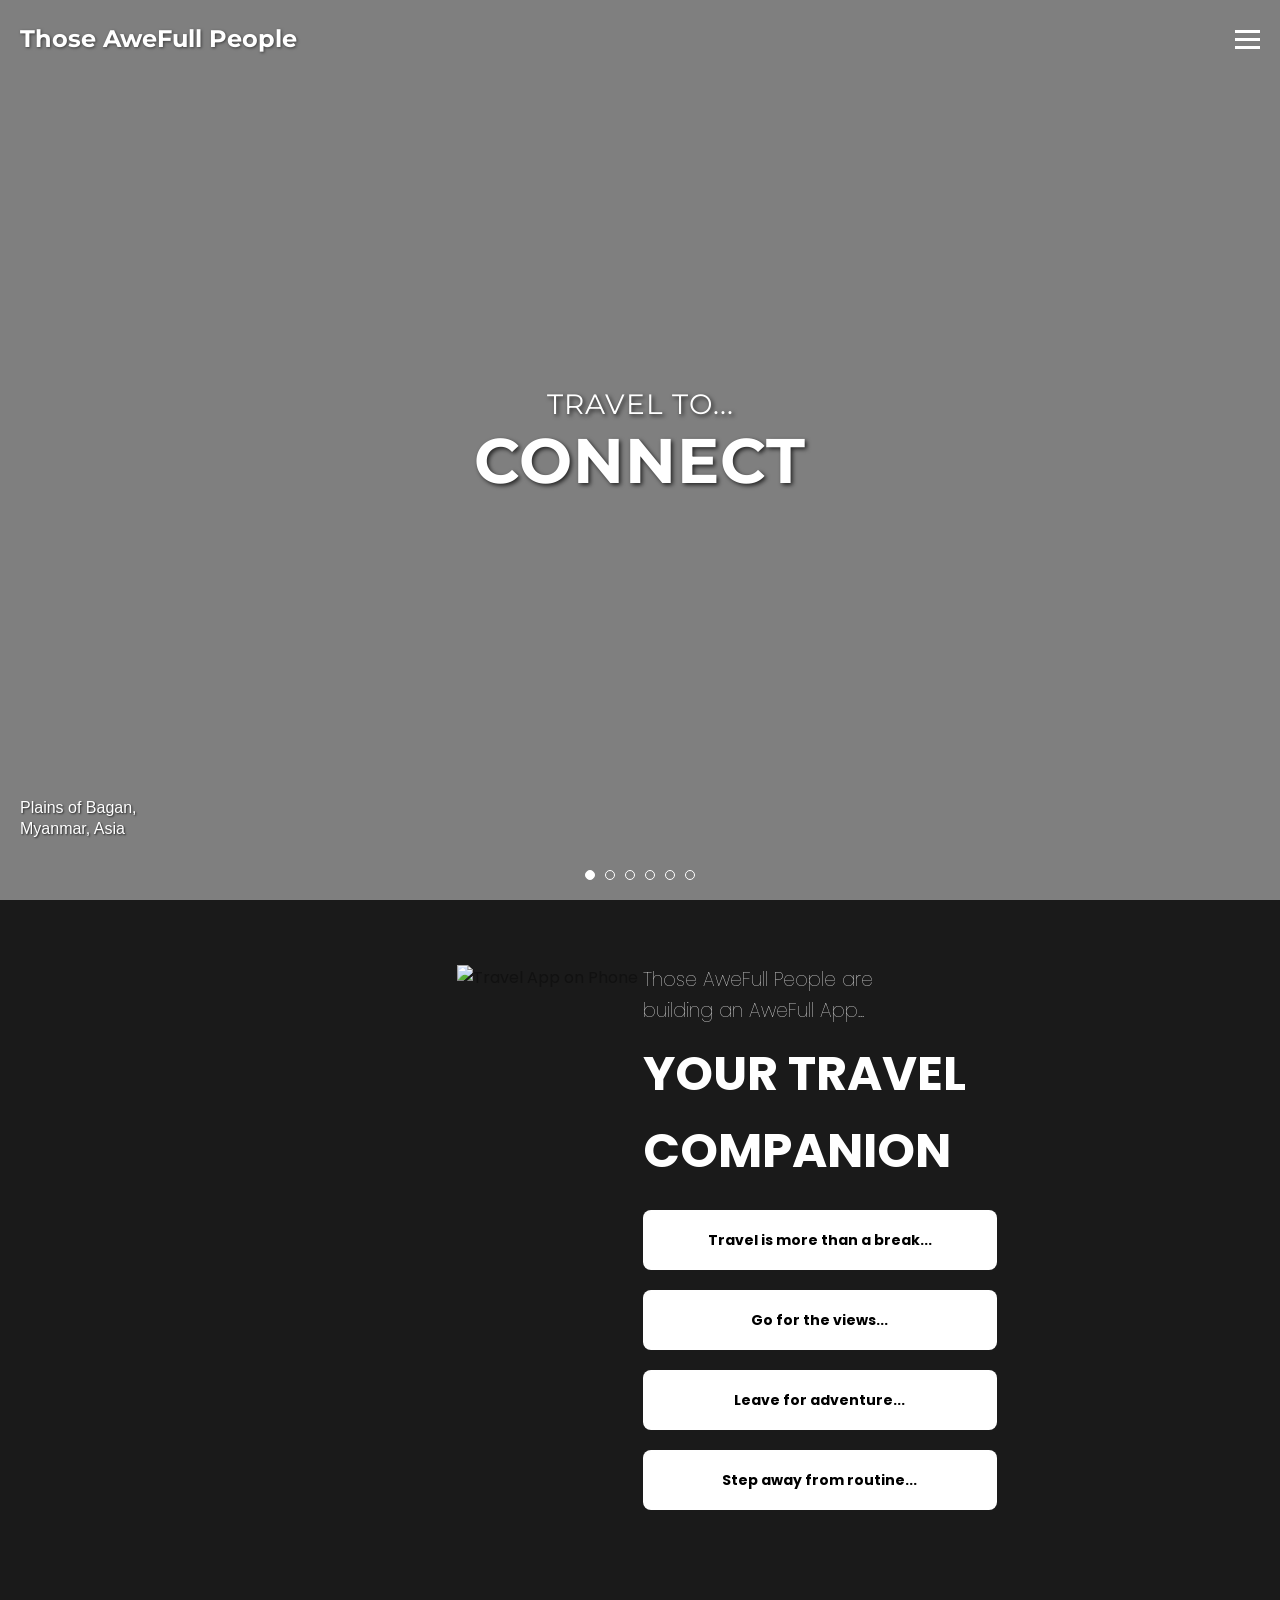
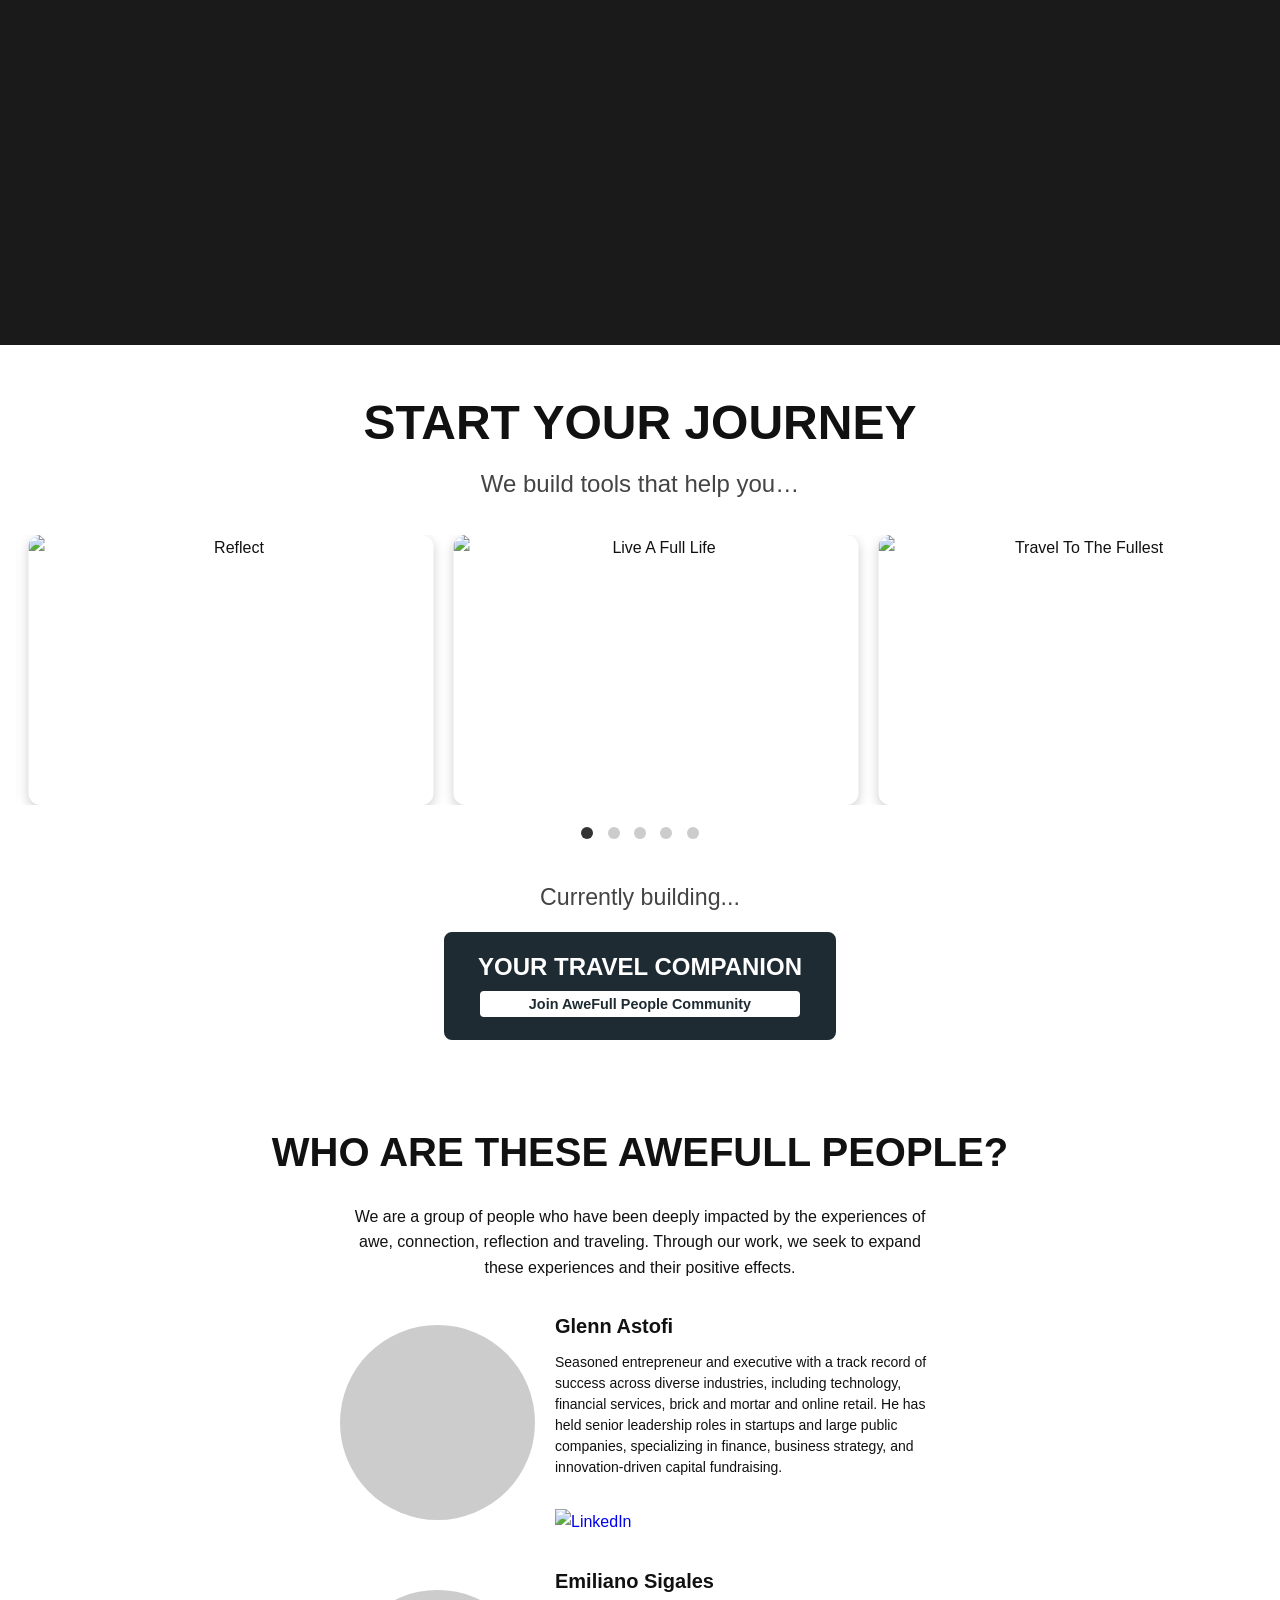
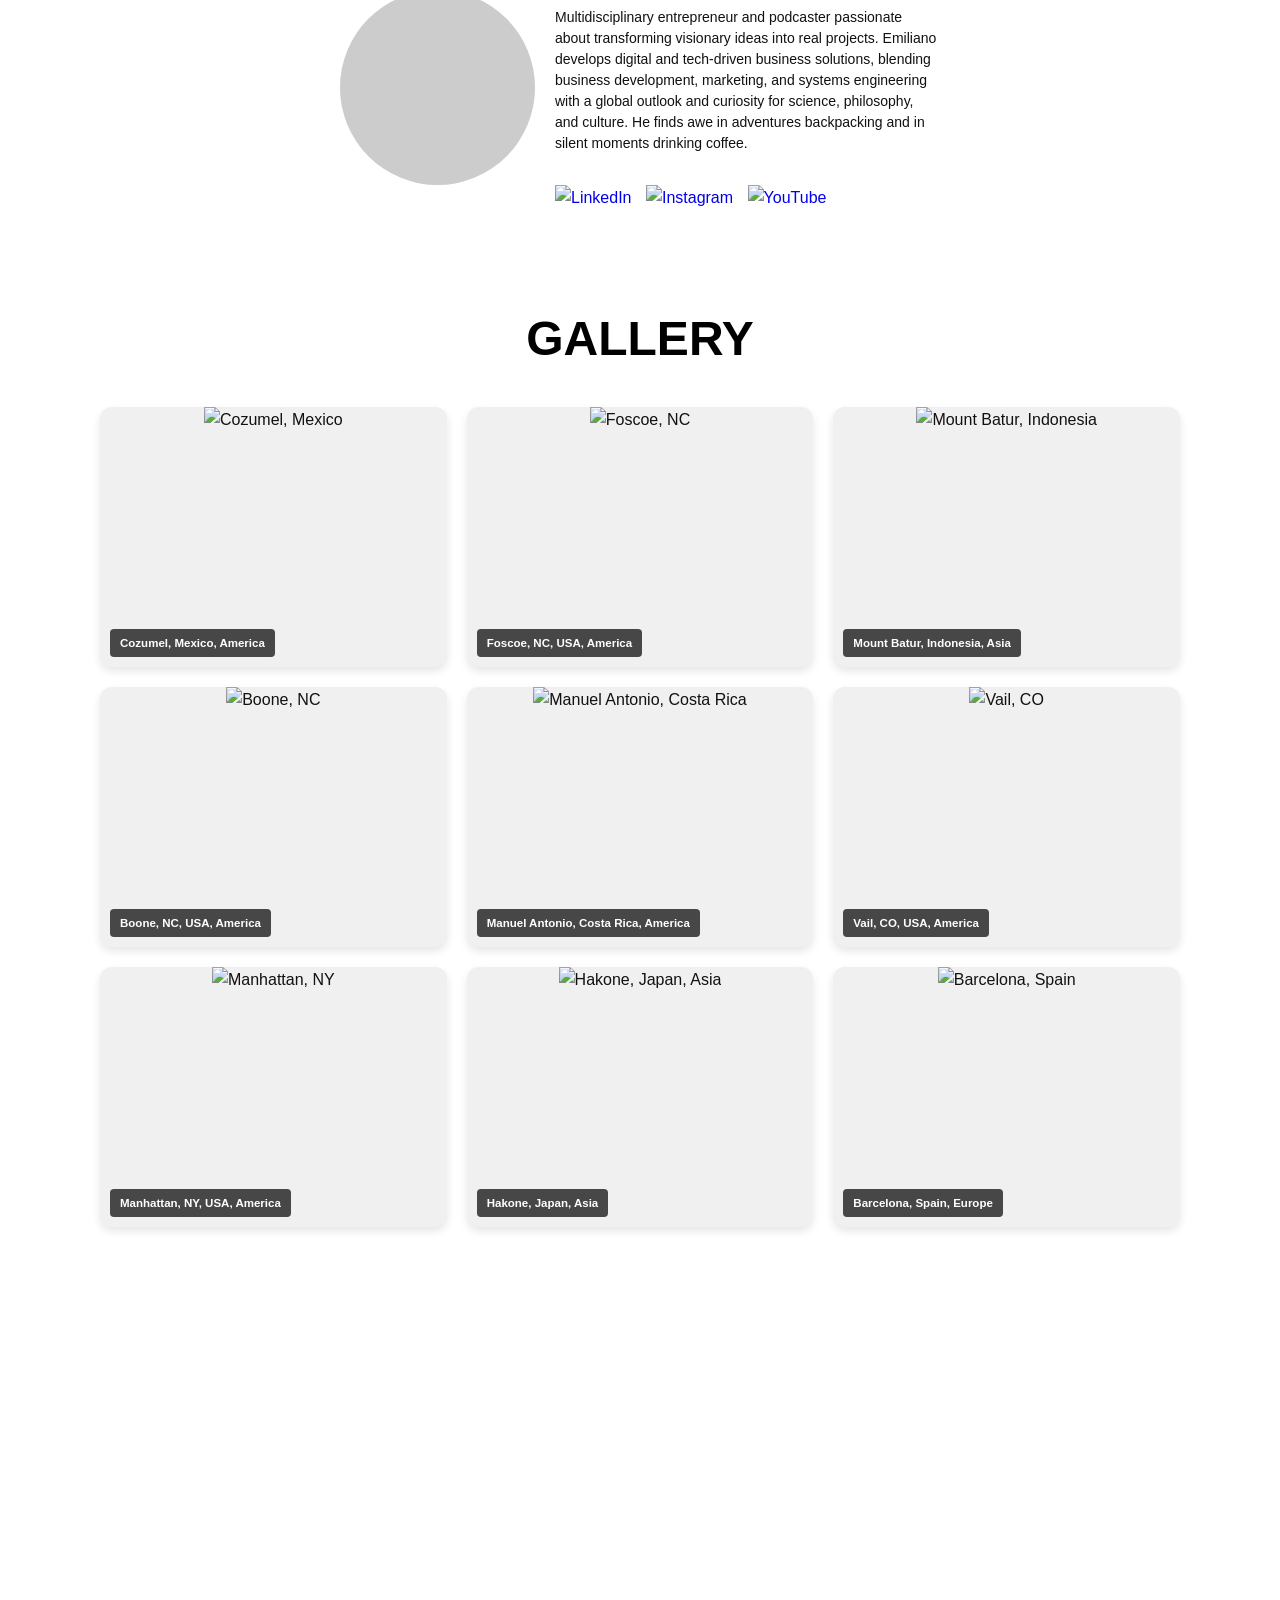
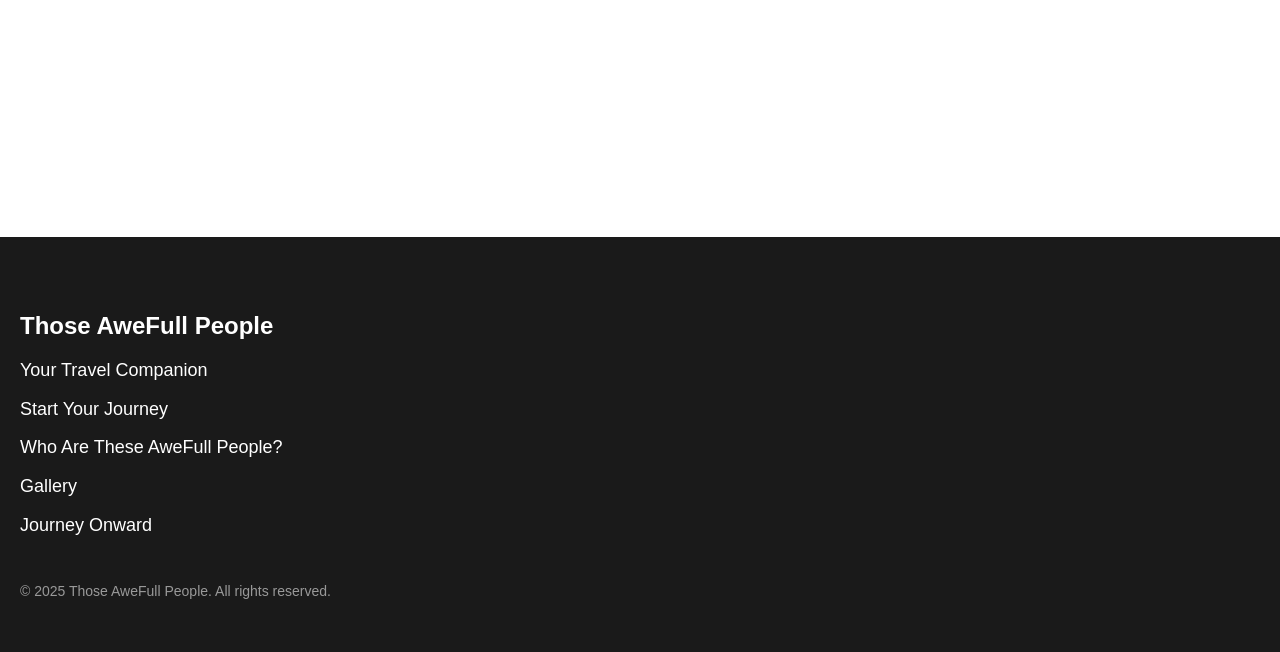
==== commit f8ed04c2: "Hide Steve Scanlon bio and 6 gallery photos as HTML comments Kept in source for possible future use," ====
--- a/index.html
+++ b/index.html
@@ -1477,6 +1477,7 @@
                     </div>
                 </div>
             </div>
+            <!-- Hidden for now (kept for later): Steve Scanlon team member
             <div class="team-member">
                 <div class="profile-img" style="background-image: url('https://lh3.googleusercontent.com/pw/AP1GczM35SYNM0cJWLU1C9vM45qUCIFmNZzunlEJ8DbsxOiX1Lzu1ICHNG9zqGfI8wpYkvB4OvgeVkBeyez4Phqhx24ArvynOLvs4TAQPAo2YK6ooRMOoPqu7dS62HoDzgSxnPM7TKjC4proro-EigyR026r=w852-h774-s-no-gm?authuser=0');"></div>
                 <div>
@@ -1489,6 +1490,7 @@
                     </div>
                 </div>
             </div>
+            -->
         </div>
     </section>
     <!-- ===== GALLERY SECTION ===== -->
@@ -1506,10 +1508,12 @@
                 <img src="https://lh3.googleusercontent.com/pw/AP1GczOGUgUQgl8FabRCAXNaY4QllzHj1YnubCw9x7NJ9Wvq6LeO8jeAwdn4XJv9U-ehHyxGKwui2X2BAb6RjOcyZupgLrBsfAhV5p8Fd6TBUUpTxlV7jUG2fn9Z_KkQ9YEimCZbtpufeqYzSqCL3Sdkvj-K=w1600-h1200-s-no-gm?authuser=0" alt="Foscoe, NC">
                 <div class="location-tag">Foscoe, NC, USA, America</div>
             </div>
+            <!-- Hidden for now (kept for later): Ko Phi Phi, Thailand
             <div class="gallery-item" data-image="https://lh3.googleusercontent.com/pw/AP1GczN5kn4R8PGJLe2siRHCiIm5caSDkscTTRBLJTkzS8rZrr_XbywMbYVxbR9TD3xwa-p2hycHYb23LC45mCp5vSS0OHRrFVz0VQygwwXmkXBDoQVfLfM6LiZ9n-idgH3CGBPUEDKYoGqJ4YfnNR73yGgY=w480-h640-s-no-gm?authuser=0" data-location="Ko Phi Phi, Thailand, Asia">
                 <img src="https://lh3.googleusercontent.com/pw/AP1GczN5kn4R8PGJLe2siRHCiIm5caSDkscTTRBLJTkzS8rZrr_XbywMbYVxbR9TD3xwa-p2hycHYb23LC45mCp5vSS0OHRrFVz0VQygwwXmkXBDoQVfLfM6LiZ9n-idgH3CGBPUEDKYoGqJ4YfnNR73yGgY=w480-h640-s-no-gm?authuser=0" alt="Ko Phi Phi, Thailand, Asia">
                 <div class="location-tag">Ko Phi Phi, Thailand, Asia</div>
             </div>
+            -->
             
             <div class="gallery-item" data-image="https://lh3.googleusercontent.com/pw/AP1GczOzSx-uT01LMVn1Ok1lMX8A6ptn13mDUrSkBesrrqdc6iuSYQz86GrkHDPnA5zUSD8--jTjGyOcbn_n_hmVrmC0NjsnxrhQeBMEGBk8TM1yPdzaL6zCHADNSbvHqiRhDy1jasJej-UE_t7t83MmQIsS=w2094-h1570-s-no-gm?authuser=0" data-location="Mount Batur, Indonesia, Asia">
                 <img src="https://lh3.googleusercontent.com/pw/AP1GczOzSx-uT01LMVn1Ok1lMX8A6ptn13mDUrSkBesrrqdc6iuSYQz86GrkHDPnA5zUSD8--jTjGyOcbn_n_hmVrmC0NjsnxrhQeBMEGBk8TM1yPdzaL6zCHADNSbvHqiRhDy1jasJej-UE_t7t83MmQIsS=w2094-h1570-s-no-gm?authuser=0" alt="Mount Batur, Indonesia">
@@ -1519,10 +1523,12 @@
                 <img src="https://lh3.googleusercontent.com/pw/AP1GczNrgsUOILRuA37LjExhEFAFRSKiB8VrJqO7_bONGGpEe2WZWk4i2fAzbg63ZbFDqE_kxcSPpVwpKOZeva38p2BRMslFBpMfpMUuXOJ0SSkFJQqMqtbe-K8FaKXENF9pMcSW4polU_sCigowvMnWoxKm=w1600-h1200-s-no-gm?authuser=0" alt="Boone, NC">
                 <div class="location-tag">Boone, NC, USA, America</div>
             </div>
+            <!-- Hidden for now (kept for later): Brooklyn, NY
             <div class="gallery-item" data-image="https://lh3.googleusercontent.com/pw/AP1GczPWiZ1YIW4gmUAEUpVwYfbrpLss9_n9Njivh-xx9HGJeP8jDDl2Lix6bsn6r06ZvcxHWWhssTCvANLdZlsVLMlQWEVZlCSVwEFXNjkTXQN2-q0uDnbUM0oWeG0oofwc_afVbv6KFcqNVd8Ik-fR1v6i=w480-h640-s-no-gm?authuser=0" data-location="Brooklyn, NY, USA, America">
                 <img src="https://lh3.googleusercontent.com/pw/AP1GczPWiZ1YIW4gmUAEUpVwYfbrpLss9_n9Njivh-xx9HGJeP8jDDl2Lix6bsn6r06ZvcxHWWhssTCvANLdZlsVLMlQWEVZlCSVwEFXNjkTXQN2-q0uDnbUM0oWeG0oofwc_afVbv6KFcqNVd8Ik-fR1v6i=w480-h640-s-no-gm?authuser=0" alt="Brooklyn, NY, USA, America">
                 <div class="location-tag">Brooklyn, NY, USA, America</div>
             </div>
+            -->
             
             <div class="gallery-item" data-image="https://lh3.googleusercontent.com/pw/AP1GczNfssDAOy30-d4odqtth9RK5o4s9DezAuKAxQYhps_3__t2_re1CBZ0r1oDwJ2wvIyi6BCqT19DOrwChlx3LitV1uC5pOOnYJJUqBCo7Mls3977Q3z5LEcGXT6XwmY4KkSVk21PM00ntIAsoh8WwamB=w2059-h1372-s-no-gm?authuser=0" data-location="Manuel Antonio, Costa Rica, America">
                 <img src="https://lh3.googleusercontent.com/pw/AP1GczNfssDAOy30-d4odqtth9RK5o4s9DezAuKAxQYhps_3__t2_re1CBZ0r1oDwJ2wvIyi6BCqT19DOrwChlx3LitV1uC5pOOnYJJUqBCo7Mls3977Q3z5LEcGXT6XwmY4KkSVk21PM00ntIAsoh8WwamB=w2059-h1372-s-no-gm?authuser=0" alt="Manuel Antonio, Costa Rica">
@@ -1532,10 +1538,12 @@
                 <img src="https://lh3.googleusercontent.com/pw/AP1GczOFat1HA0KAeP1txp-FddjTZviCk8WisJexVuKpmOmXaIIecvBe03MRCXGBvW_-DRYqtSkubW8yAlbPlyQFEMkHrUdjQ37BAOAT9g7dk0S6Ya19PJQirrzhXOJbqvbPPxJ2UVq6vufTVF9_soMJVjU7=w1178-h1570-s-no-gm?authuser=0" alt="Vail, CO">
                 <div class="location-tag">Vail, CO, USA, America</div>
             </div>
+            <!-- Hidden for now (kept for later): St. Andrews, Scotland
             <div class="gallery-item" data-image="https://lh3.googleusercontent.com/pw/AP1GczPffULMlBNpClY4AXEhBQlebE-FVvSCh9Z_MZnwigytQI3FajcQ-hXXekns2WUfAZ2gO6Ubonp5jD-575eyAJPdq2xJqseuAGLRqodpX9jLC0wCEDSxmCAO6hXBPClU0DmZHrkO8eI0JTtuoMUrkjoc=w640-h480-s-no-gm?authuser=0" data-location="St. Andrews, Scotland, Europe">
                 <img src="https://lh3.googleusercontent.com/pw/AP1GczPffULMlBNpClY4AXEhBQlebE-FVvSCh9Z_MZnwigytQI3FajcQ-hXXekns2WUfAZ2gO6Ubonp5jD-575eyAJPdq2xJqseuAGLRqodpX9jLC0wCEDSxmCAO6hXBPClU0DmZHrkO8eI0JTtuoMUrkjoc=w640-h480-s-no-gm?authuser=0" alt="St. Andrews, Scotland, Europe">
                 <div class="location-tag">St. Andrews, Scotland, Europe</div>
             </div>
+            -->
 
             <div class="gallery-item" data-image="https://lh3.googleusercontent.com/pw/AP1GczOrK6mHU0frUPS-9_blHs_X2nb5zkcDornk6pg5cF4PZ1KdVltGRencAj3-41_n9z-nrlbzLJkZn6ZpiXWOaGoT0Cm1Kfzb34Eh3PvLodeM1-mCrAZReq8OosEHig_j5GE_3dQ1vMm_E__lGdSLT-k9=w1178-h1570-s-no-gm?authuser=0" data-location="Manhattan, NY, USA, America">
                 <img src="https://lh3.googleusercontent.com/pw/AP1GczOrK6mHU0frUPS-9_blHs_X2nb5zkcDornk6pg5cF4PZ1KdVltGRencAj3-41_n9z-nrlbzLJkZn6ZpiXWOaGoT0Cm1Kfzb34Eh3PvLodeM1-mCrAZReq8OosEHig_j5GE_3dQ1vMm_E__lGdSLT-k9=w1178-h1570-s-no-gm?authuser=0" alt="Manhattan, NY">
@@ -1545,10 +1553,12 @@
                 <img src="https://lh3.googleusercontent.com/pw/AP1GczN-tPhC9s75HP3TU1C5P9ajg-OpLtitIoM9HCaUlrEYguUOcB16oyxJXPVtAaxuWl9v4bYhlDAg7fq7PHpHy0OwKtR8h6pz6D0HsRBz39Wa6pw7oqu2qRKg4116ByOrm_IqjU21kAn_L4615W47IHBP=w1186-h1580-s-no-gm?authuser=0" alt="Hakone, Japan, Asia">
                 <div class="location-tag">Hakone, Japan, Asia</div>
             </div>
+            <!-- Hidden for now (kept for later): Lake Garda, Italy
             <div class="gallery-item" data-image="https://lh3.googleusercontent.com/pw/AP1GczMPLk7nHcRu1B94wiqUXlkFOR65M6qfzSWcXgc9XcFlj_PDGYP35OKdynWAFC5N4oG5OGPR7zOieP7MXfD6wG6KCroTSA3ZkIDhanDVhvbep5g_YFWGF5-JE2mh-Jd1HDh_jJ9Rfip-O_SUUHvFq7q4=w480-h640-s-no-gm?authuser=0" data-location="Lake Garda, Italy, Europe">
                 <img src="https://lh3.googleusercontent.com/pw/AP1GczMPLk7nHcRu1B94wiqUXlkFOR65M6qfzSWcXgc9XcFlj_PDGYP35OKdynWAFC5N4oG5OGPR7zOieP7MXfD6wG6KCroTSA3ZkIDhanDVhvbep5g_YFWGF5-JE2mh-Jd1HDh_jJ9Rfip-O_SUUHvFq7q4=w480-h640-s-no-gm?authuser=0" alt="Lake Garda, Italy, Europe">
                 <div class="location-tag">Lake Garda, Italy, Europe</div>
             </div>
+            -->
             
             <div class="gallery-item" data-image="https://lh3.googleusercontent.com/pw/AP1GczOB36qFfaCeOYVFXb1YZFUhsCmZYrPonniyqPb0iWTs9kFud5gDVo1HN7I4L_HBAp5mo9g1WGEmiiCfUA8Q5OCwOuu85Ouy9oVV8srz36eep6xqmfD17P7OlfDRKcTsSg-DgYb2hZJ0B67bwob8aUJE=w828-h975-s-no-gm?authuser=0" data-location="Barcelona, Spain, Europe">
                 <img src="https://lh3.googleusercontent.com/pw/AP1GczOB36qFfaCeOYVFXb1YZFUhsCmZYrPonniyqPb0iWTs9kFud5gDVo1HN7I4L_HBAp5mo9g1WGEmiiCfUA8Q5OCwOuu85Ouy9oVV8srz36eep6xqmfD17P7OlfDRKcTsSg-DgYb2hZJ0B67bwob8aUJE=w828-h975-s-no-gm?authuser=0" alt="Barcelona, Spain">
@@ -1558,10 +1568,12 @@
                 <img src="https://lh3.googleusercontent.com/pw/AP1GczPN2FMVtVq2qt8sIY1WH9rOMgvuRph4LNJjFrtrlLu1dDJH3UKv5ZfKC-_VWLJvGLzQmRjzEnTa3n6NHVXX514DGGM4YSMWab8HctC-z1EbVnDXmb-W0nkGUE22cjyVLFVlQQxz3nDsannDZ-P6AeIf=w1178-h1570-s-no-gm?authuser=0" alt="Venice, Italy">
                 <div class="location-tag">Venice, Italy, Europe</div>
             </div>
+            <!-- Hidden for now (kept for later): Chiang Mai, Thailand
             <div class="gallery-item" data-image="https://lh3.googleusercontent.com/pw/AP1GczM6P1uGI77_XM7Q7ovzcGE2eT8RQoAnOEoZ2duMH6_lFPTYnmp2zEyZtxs5tx1BSd-vin2RuvlIalUAvrmvhkhoT4KF_B9BF8ZZRdephAKFM_ONkbNYe6ryUp85tdxkpxYcZQRkHe0uoGaDA7NkSlah=w640-h480-s-no-gm?authuser=0" data-location="Chiang Mai, Thailand, Asia">
                 <img src="https://lh3.googleusercontent.com/pw/AP1GczM6P1uGI77_XM7Q7ovzcGE2eT8RQoAnOEoZ2duMH6_lFPTYnmp2zEyZtxs5tx1BSd-vin2RuvlIalUAvrmvhkhoT4KF_B9BF8ZZRdephAKFM_ONkbNYe6ryUp85tdxkpxYcZQRkHe0uoGaDA7NkSlah=w640-h480-s-no-gm?authuser=0" alt="Chiang Mai, Thailand, Asia">
                 <div class="location-tag">Chiang Mai, Thailand, Asia</div>
             </div>
+            -->
             
             <div class="gallery-item" data-image="https://lh3.googleusercontent.com/pw/AP1GczOJuBDLPSBnfJ6Cd2i9jqYmmY4TTCA-1WqcUFg8xGDsKge_1q2Nkwl9iilExKY3NTRxXAoRZ7RO617t8GkA-MYJfL8VgjQtMF6FOOcnzbQUrvXb_3ri2_wZwwfsqdGpqldhVkD3A2q2QybS8S915j3Y=w1178-h1570-s-no-gm?authuser=0" data-location="Bali, Indonesia, Asia">
                 <img src="https://lh3.googleusercontent.com/pw/AP1GczOJuBDLPSBnfJ6Cd2i9jqYmmY4TTCA-1WqcUFg8xGDsKge_1q2Nkwl9iilExKY3NTRxXAoRZ7RO617t8GkA-MYJfL8VgjQtMF6FOOcnzbQUrvXb_3ri2_wZwwfsqdGpqldhVkD3A2q2QybS8S915j3Y=w1178-h1570-s-no-gm?authuser=0" alt="Bali, Indonesia">
@@ -1571,10 +1583,12 @@
                 <img src="https://lh3.googleusercontent.com/pw/AP1GczM3soWqABRgRH7VXPQMxR0lFJ7S4W8cZMx7C3V8o4iFytKzGYPnu45fBrmHwve2xME8F6TQPYj_k_ArJseWUIuAXrWHcrGKON4sNef4Wm17qKMUvL0mHQjtiE-0qTh_mJNSoqsvpznjWeR98rZ4d5jS=w1600-h1200-s-no-gm?authuser=0" alt="Linville Gorge, NC">
                 <div class="location-tag">Linville Gorge, NC, USA, America</div>
             </div>
+            <!-- Hidden for now (kept for later): Barcelona, Spain (2nd entry, before Shanghai/China)
             <div class="gallery-item" data-image="https://lh3.googleusercontent.com/pw/AP1GczPUIFKFbDqzn7PllgswyEa3ouKTJgy1lYkLtTVMzYvAp39KmH1mf4ucQcmNmLdgiu9E6ysnvFp1Vd3yaL3p5OuhZCYXwN9Nq7qDDiIDCCVVf13w74jxdb_WcVDx7-LGQjJ8rK8PCahLGL4zEpz6Ed2X=w480-h640-s-no-gm?authuser=0" data-location="Barcelona, Spain, Europe">
                 <img src="https://lh3.googleusercontent.com/pw/AP1GczPUIFKFbDqzn7PllgswyEa3ouKTJgy1lYkLtTVMzYvAp39KmH1mf4ucQcmNmLdgiu9E6ysnvFp1Vd3yaL3p5OuhZCYXwN9Nq7qDDiIDCCVVf13w74jxdb_WcVDx7-LGQjJ8rK8PCahLGL4zEpz6Ed2X=w480-h640-s-no-gm?authuser=0" alt="Barcelona, Spain, Europe">
                 <div class="location-tag">Barcelona, Spain, Europe</div>
             </div>
+            -->
             <div class="gallery-item" data-image="[data-uri]" data-location="Shanghai, China, Asia">
                 <img src="[data-uri]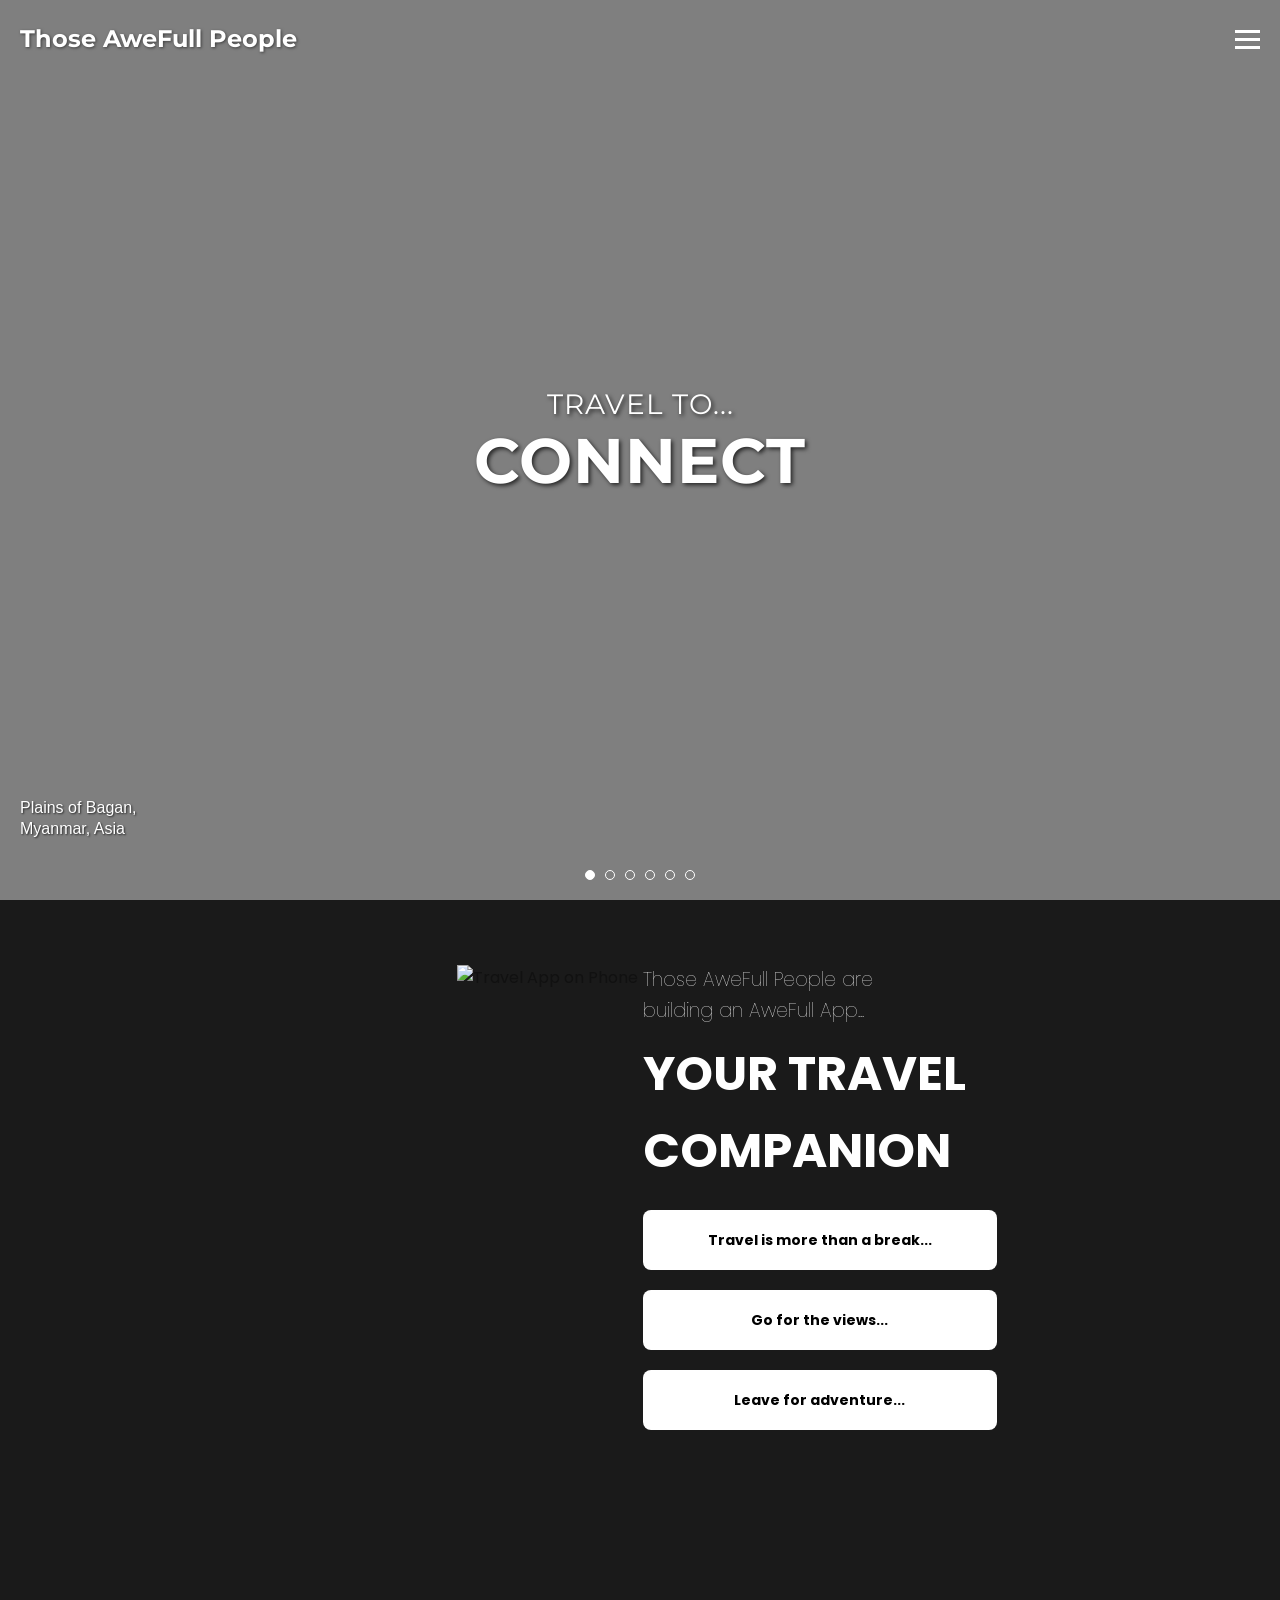
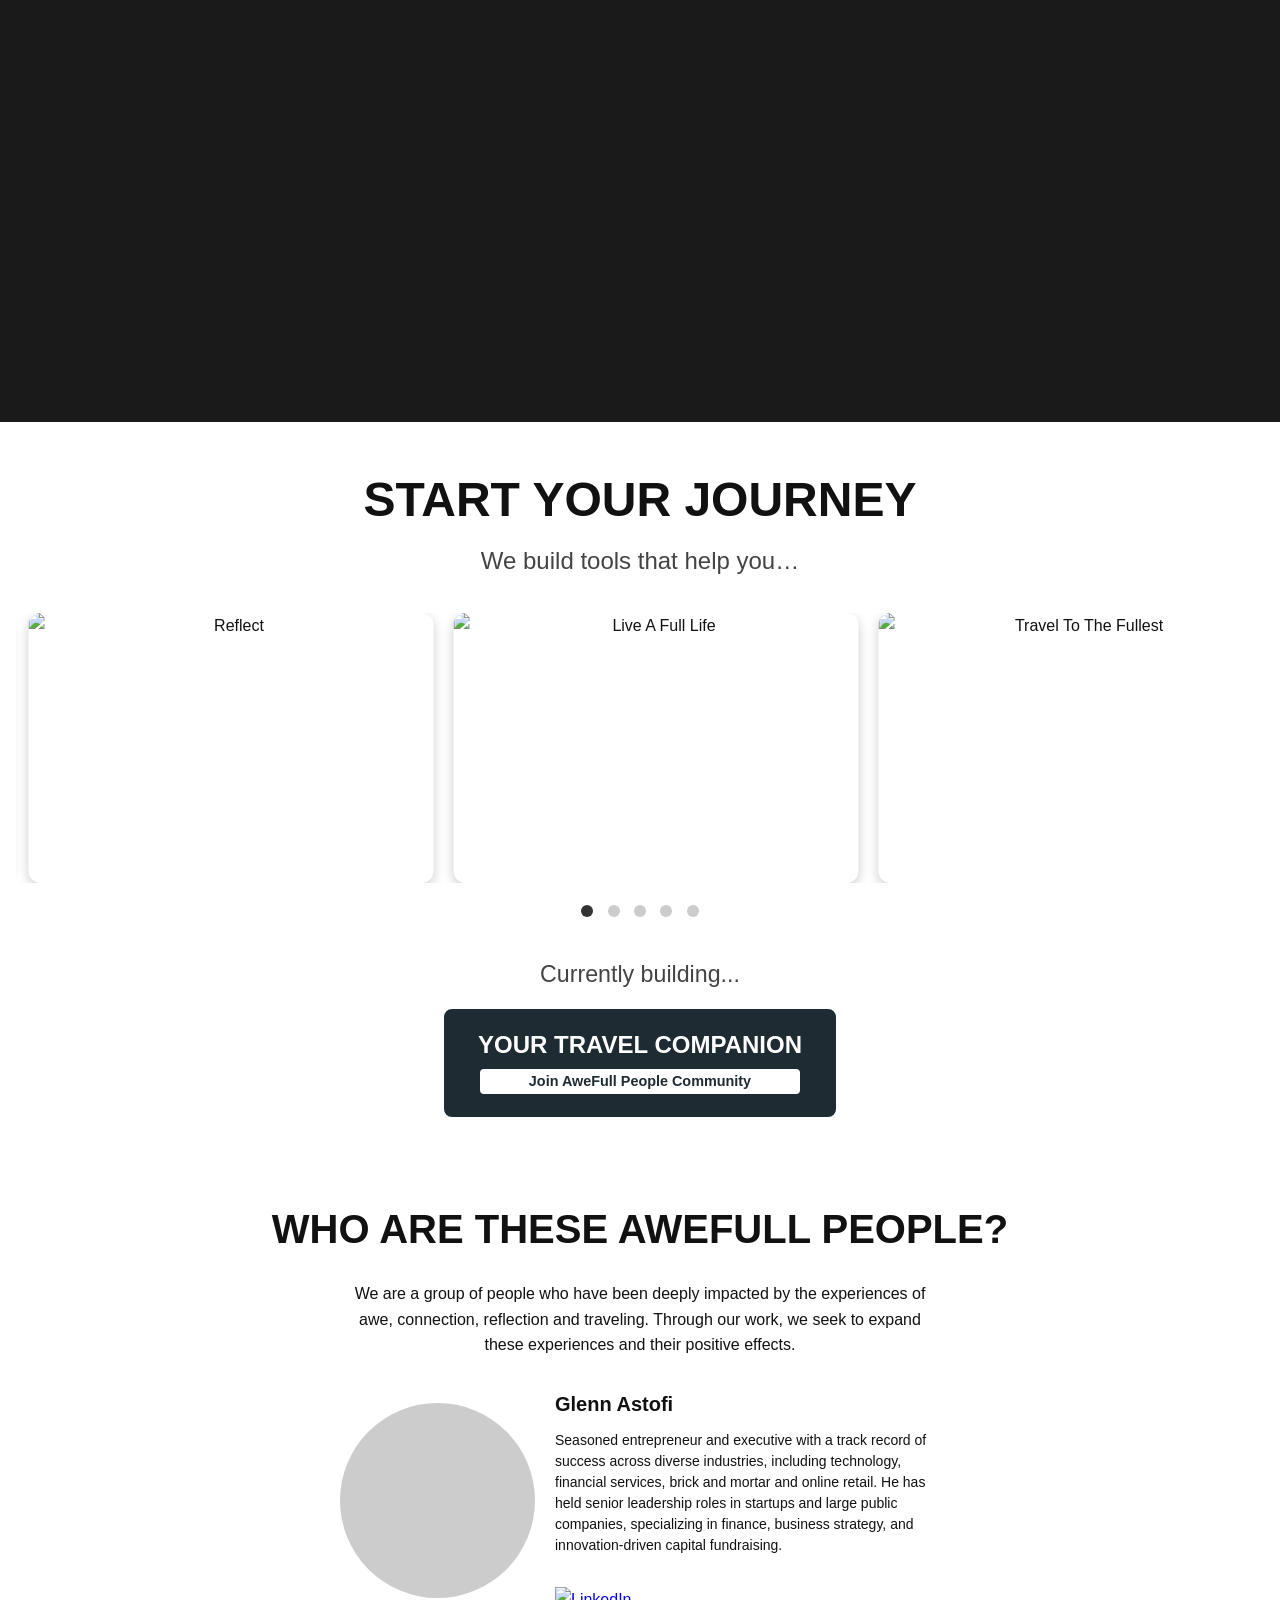
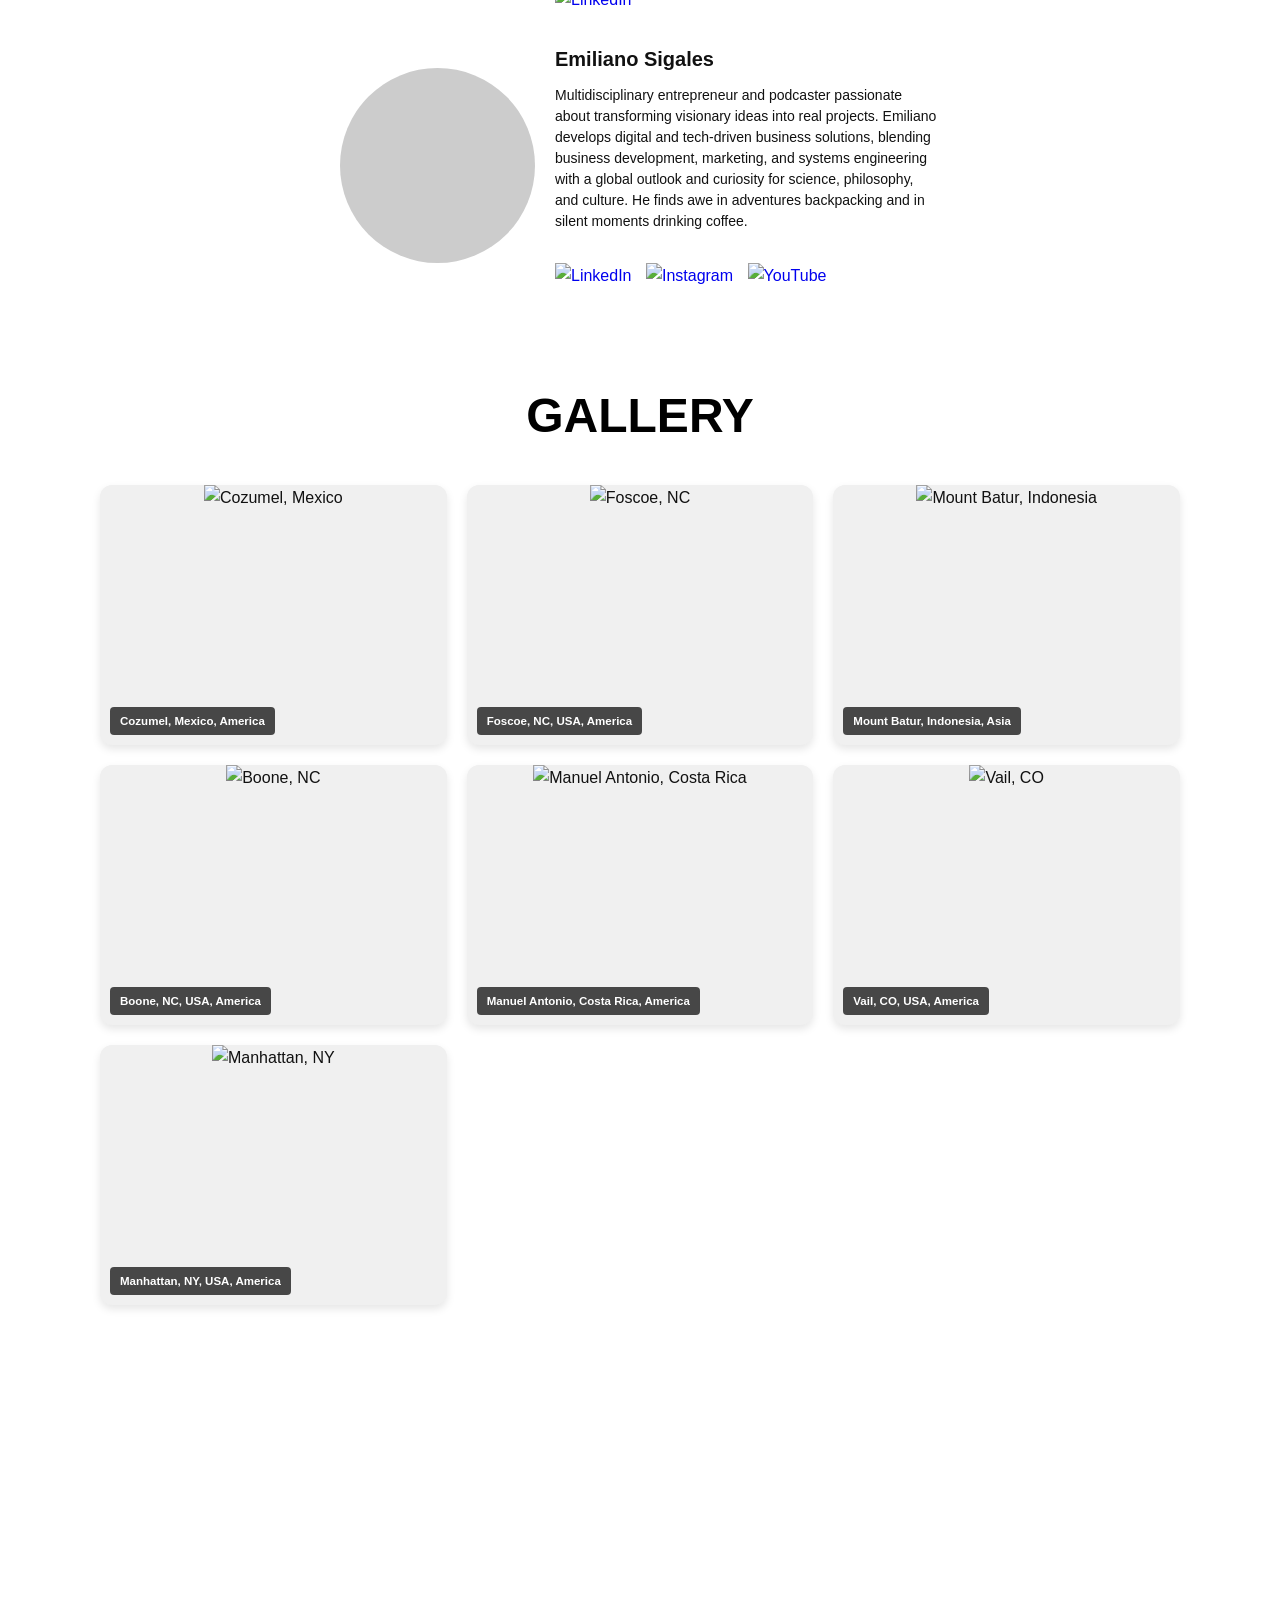
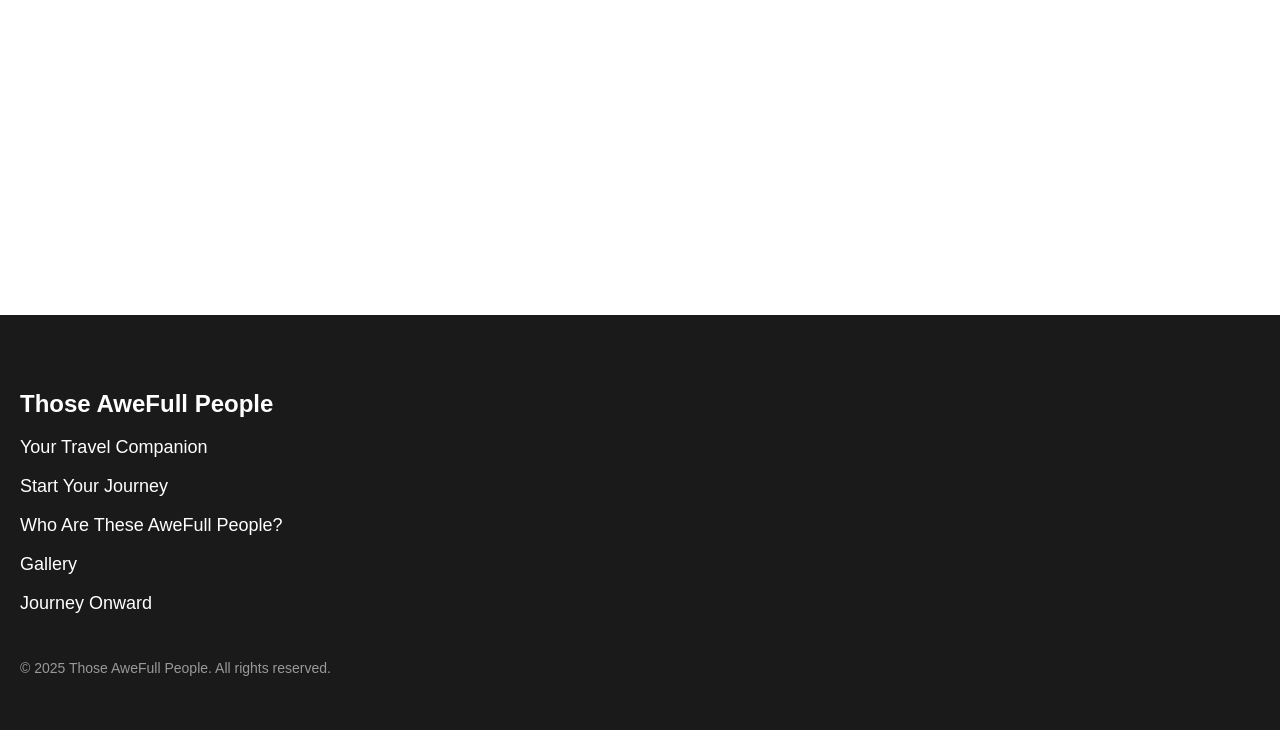
==== commit b024713e: "Add Journey Onward CTA button and fix its page title - Main site: adds a neutral white pill button (" ====
--- a/index.html
+++ b/index.html
@@ -377,6 +377,23 @@
             font-style: italic;
             color: white;
             text-align: left;
+        }
+        .journey-onward-btn {
+            display: inline-block;
+            margin-top: 20px;
+            padding: 14px 32px;
+            background-color: white;
+            color: black;
+            font-weight: 700;
+            font-size: 1rem;
+            text-decoration: none;
+            border-radius: 999px;
+            border: 2px solid white;
+            transition: all 0.3s ease;
+        }
+        .journey-onward-btn:hover {
+            background-color: transparent;
+            color: white;
         }
         .phone-graphic {
             max-width: 486px; /* 1.35x bigger (360px * 1.35) */
@@ -1065,6 +1082,10 @@
             .coming-soon {
                 text-align: center;
                 order: 4; /* Move "coming soon" to the bottom */
+            }
+            .journey-onward-btn {
+                order: 5;
+                margin-top: 16px;
             }
             .feature-button {
                 width: 100%;
@@ -1372,6 +1393,7 @@
                         <span class="italic-line">→ Carry the power of awe-inspiring<span class="mobile-line-break"></span> moments into everyday life</span>
                     </div>
                     <p class="coming-soon fade-element" id="comingSoon">Coming soon...</p>
+                    <a href="/journeyonwardapp" class="journey-onward-btn fade-element" id="journeyOnwardBtn">Visit Journey Onward</a>
                 </div>
             </div>
         </div>
@@ -1950,6 +1972,7 @@
             const featureButtons = document.querySelectorAll('.feature-button');
             const appDescription = document.getElementById('appDescription');
             const comingSoon = document.getElementById('comingSoon');
+            const journeyOnwardBtn = document.getElementById('journeyOnwardBtn');
             // Create array in the order we want them to fade in
             const fadeElements = [
                 phoneGraphic,
@@ -1957,7 +1980,8 @@
                 appTitleSub,
                 ...Array.from(featureButtons),
                 appDescription,
-                comingSoon
+                comingSoon,
+                journeyOnwardBtn
             ];
             // Create observer for the travel app section
             const observer = new IntersectionObserver((entries) => {
